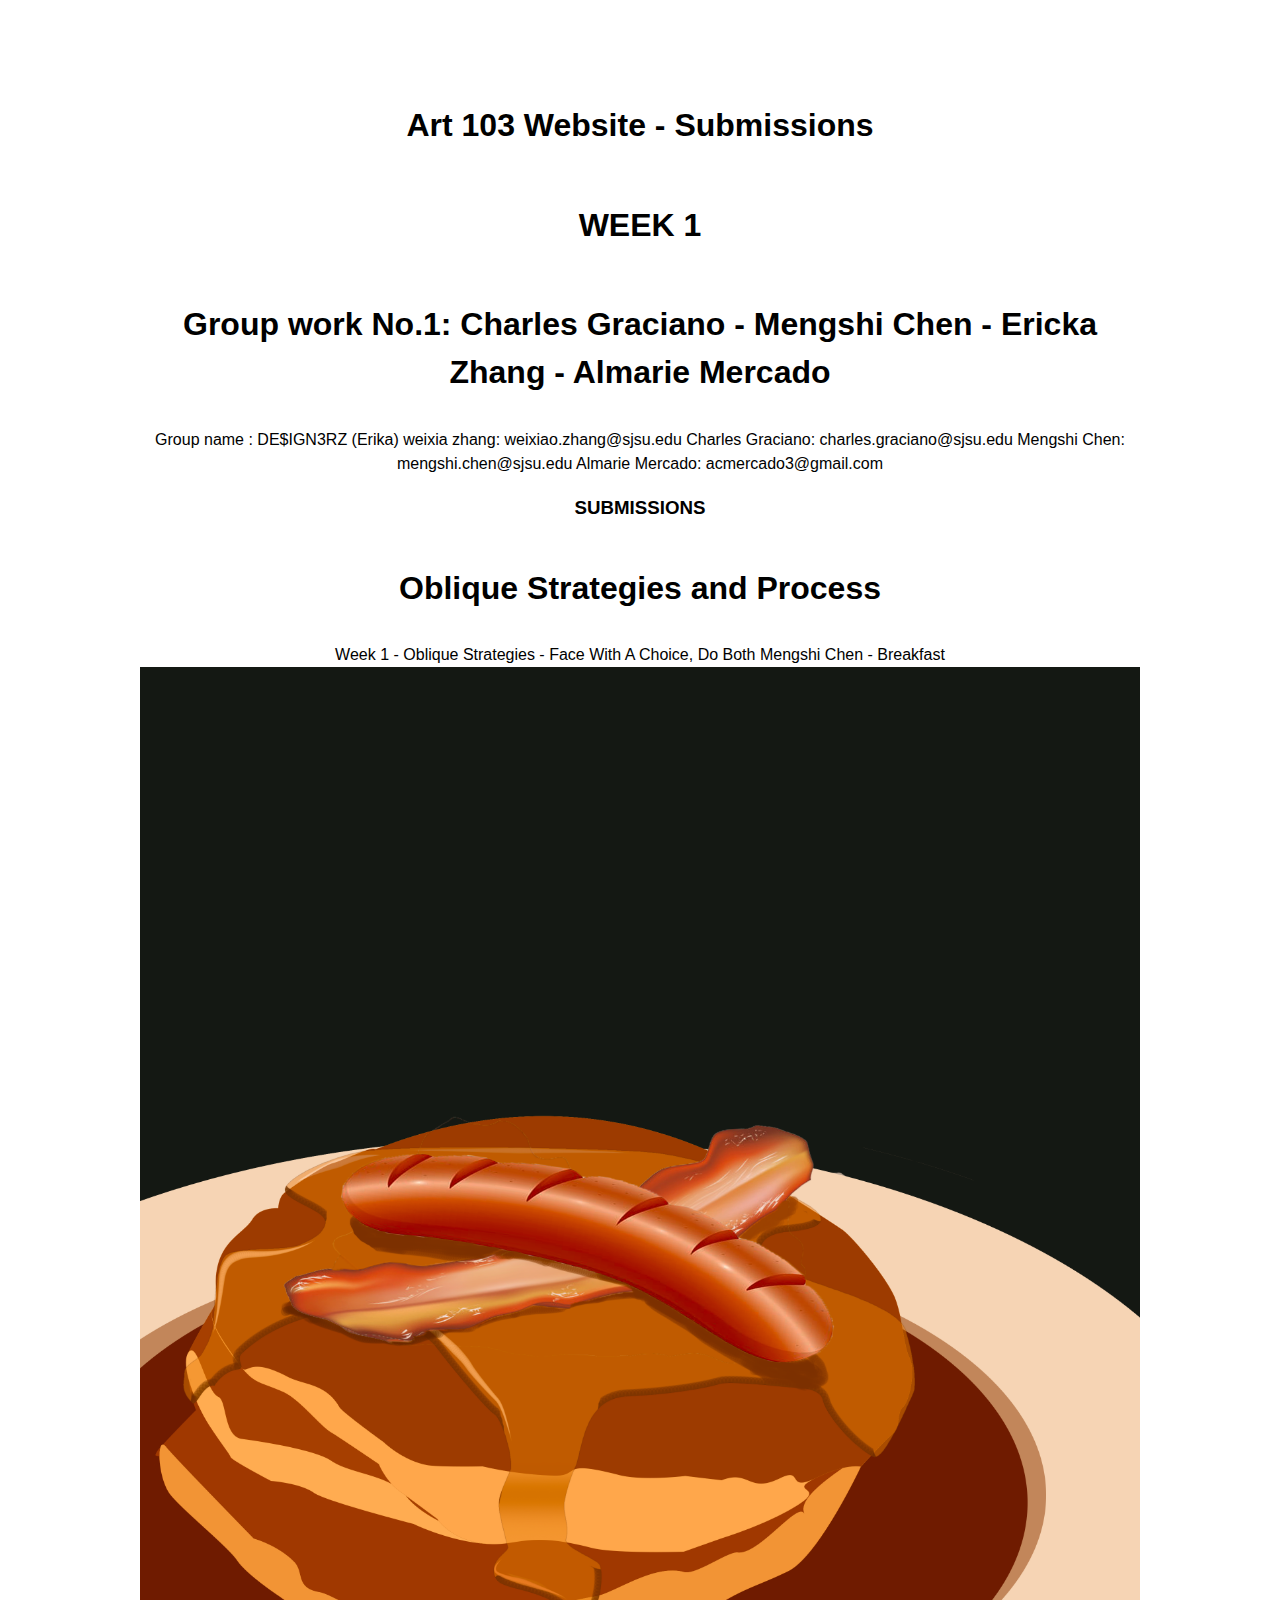
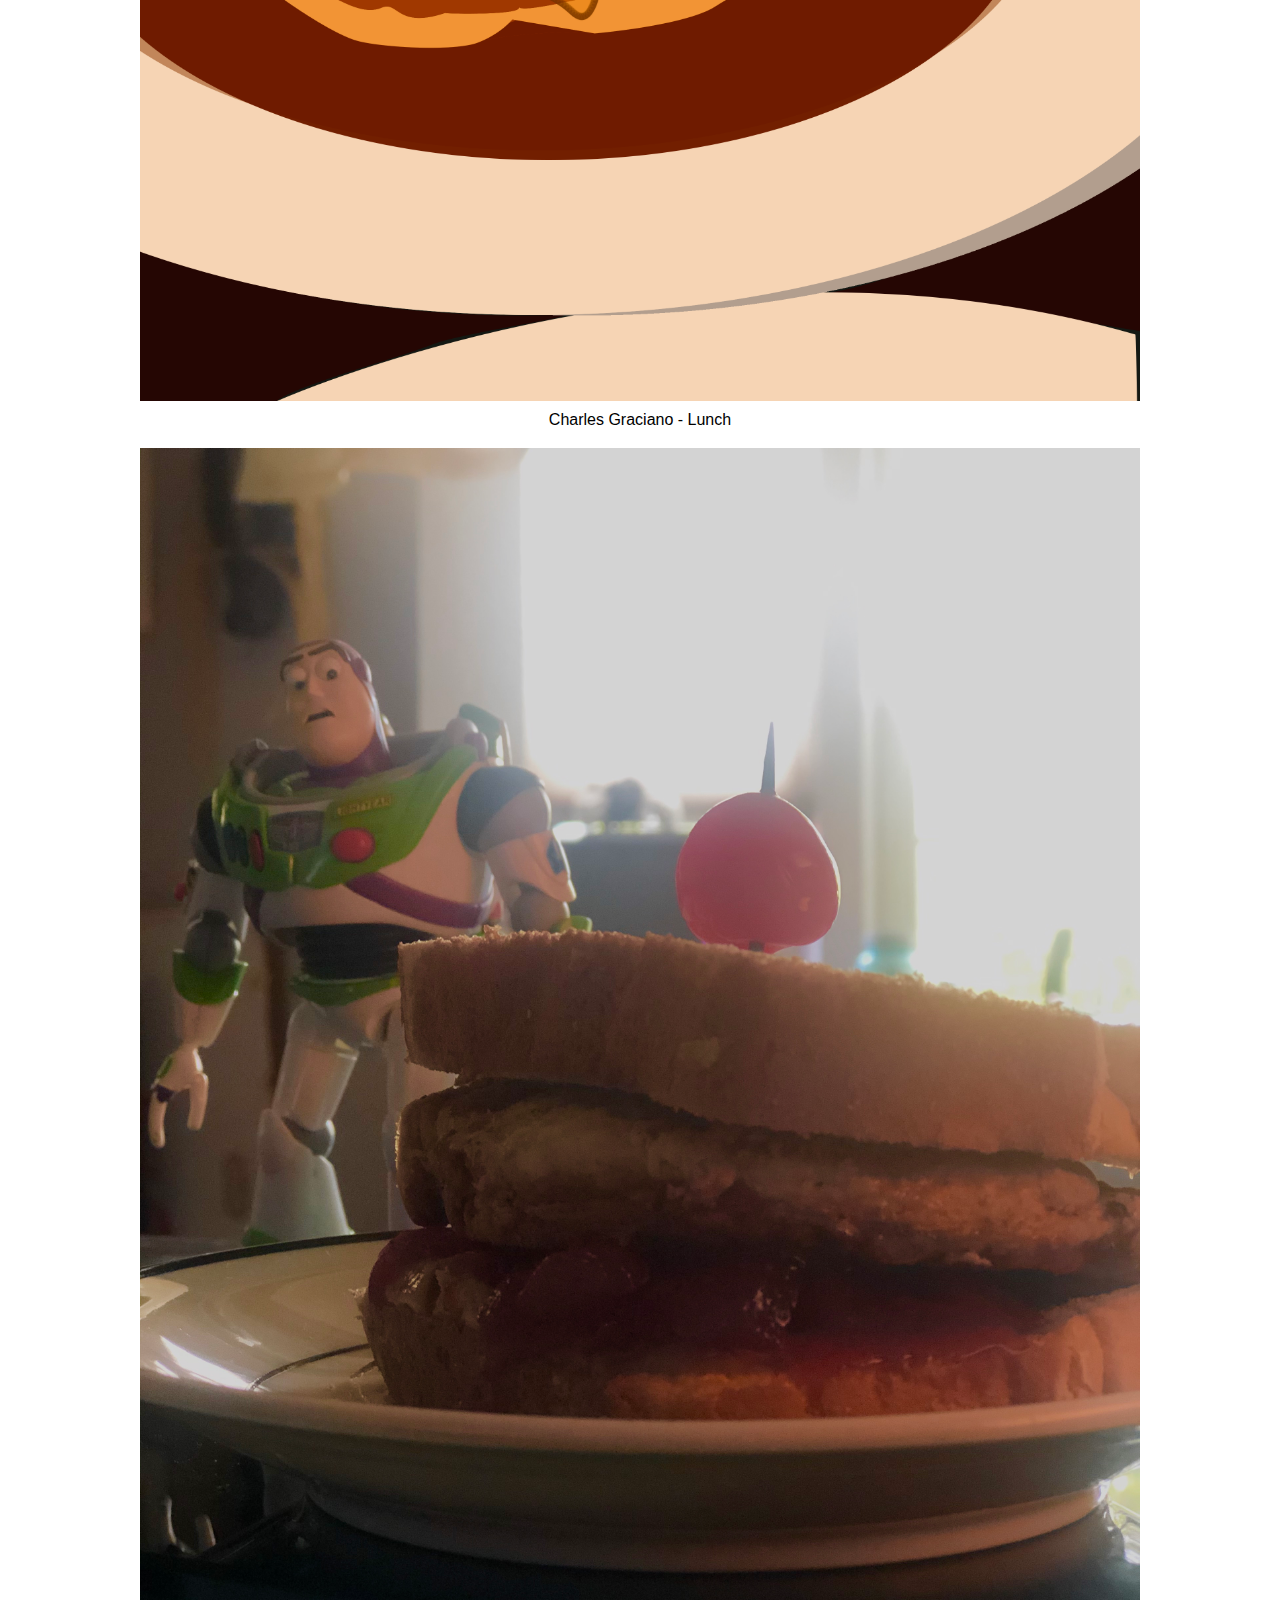
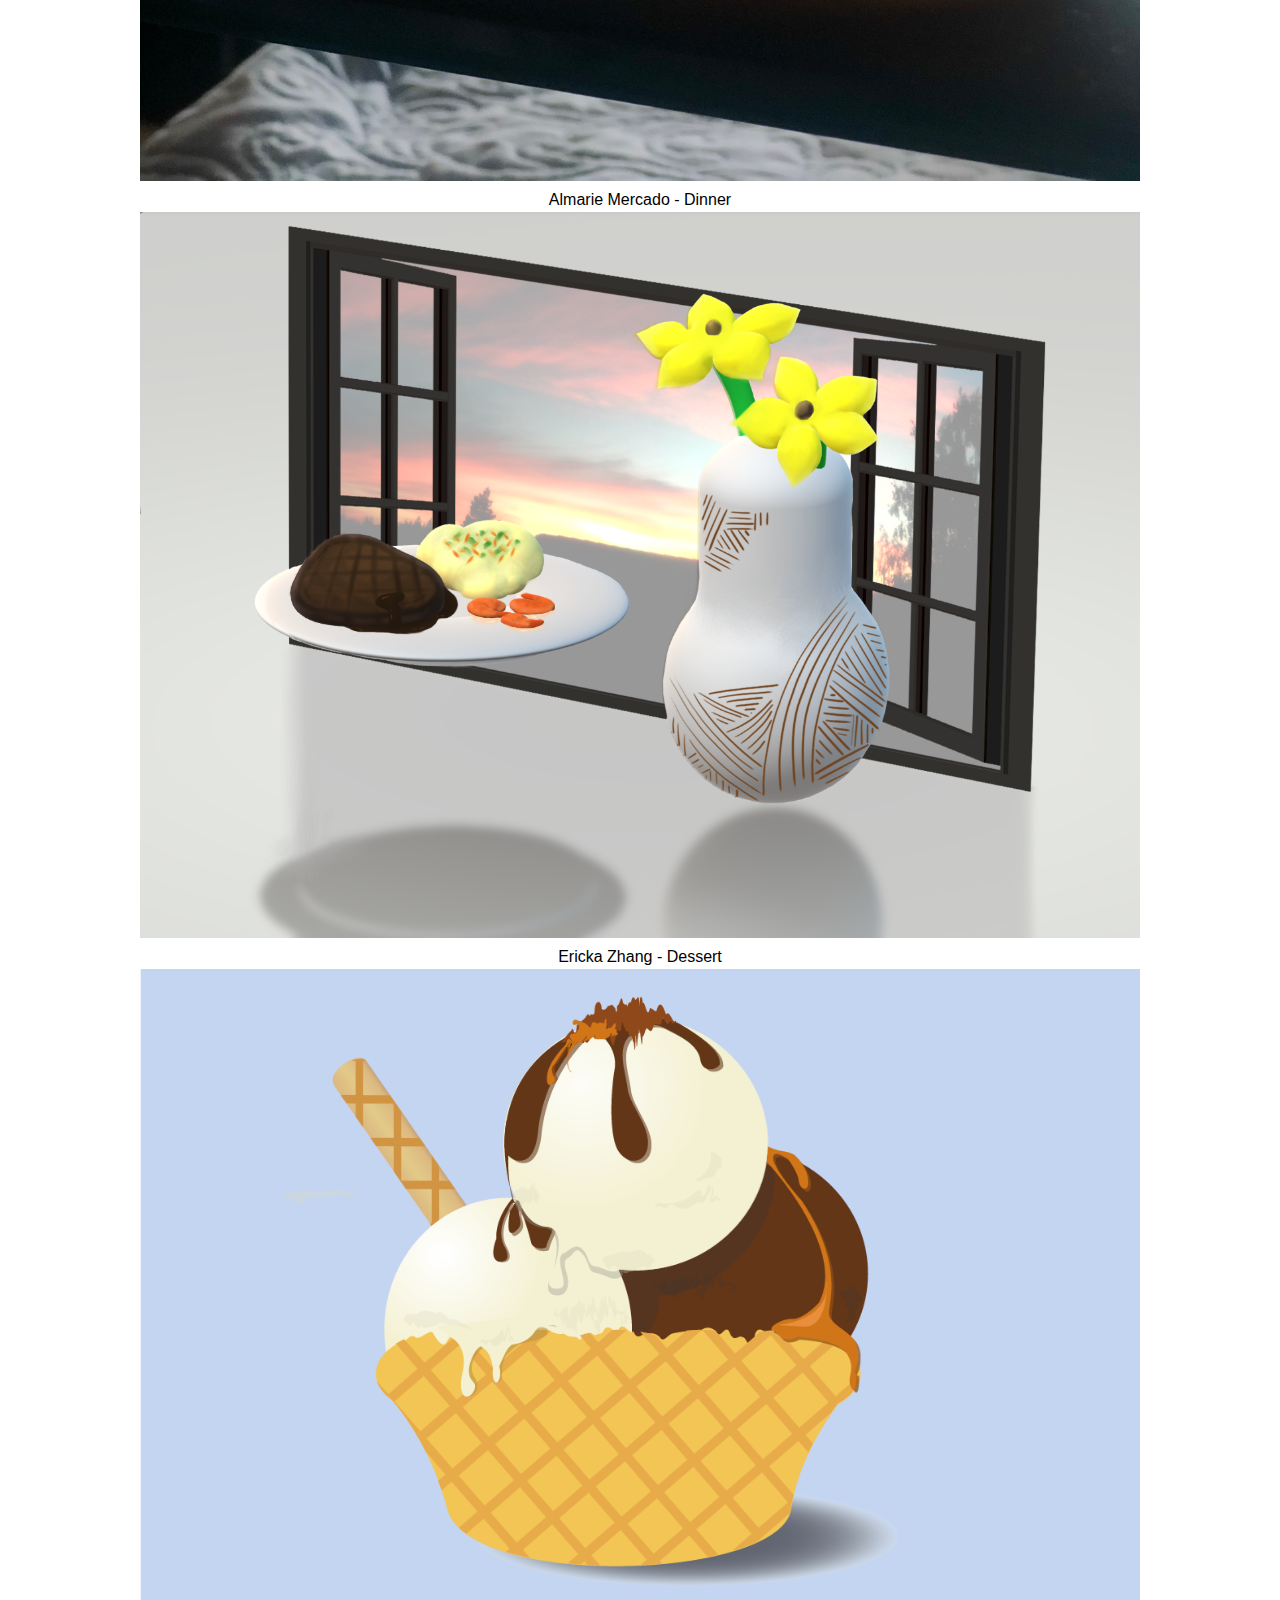
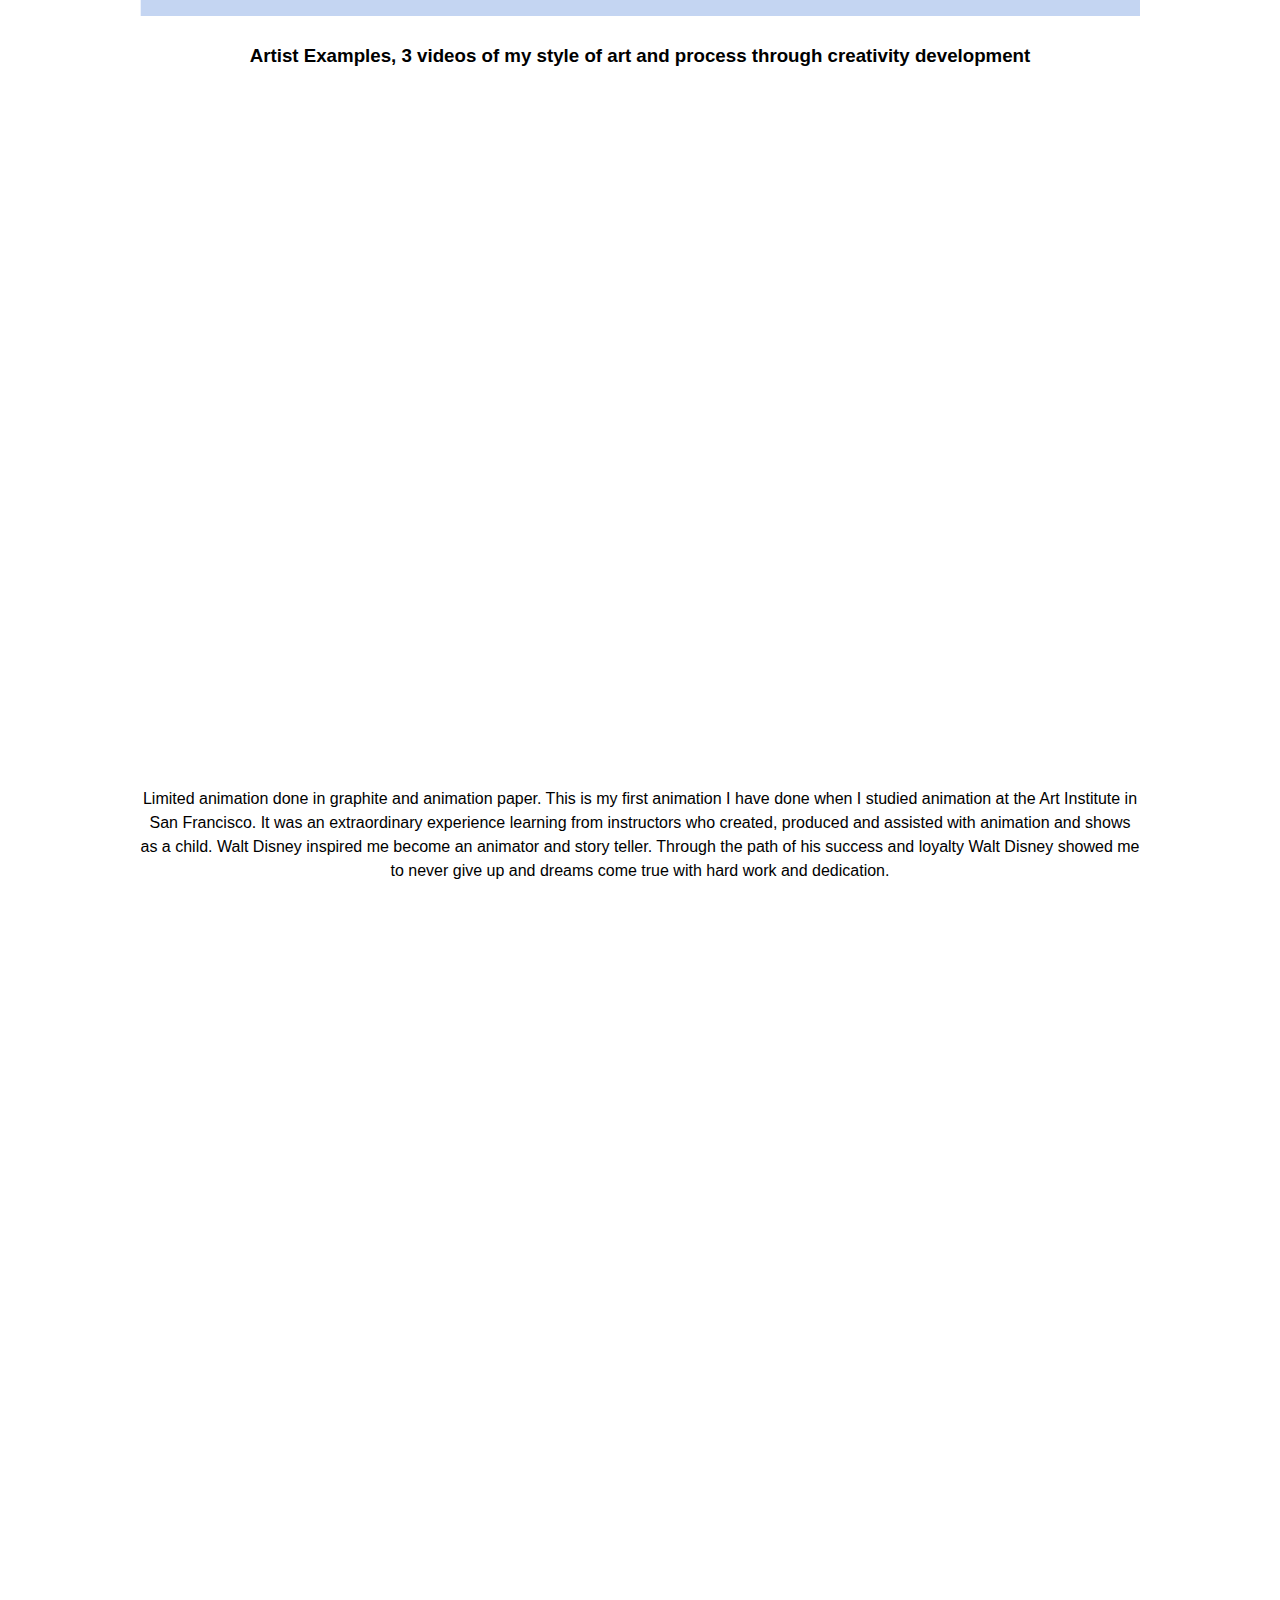
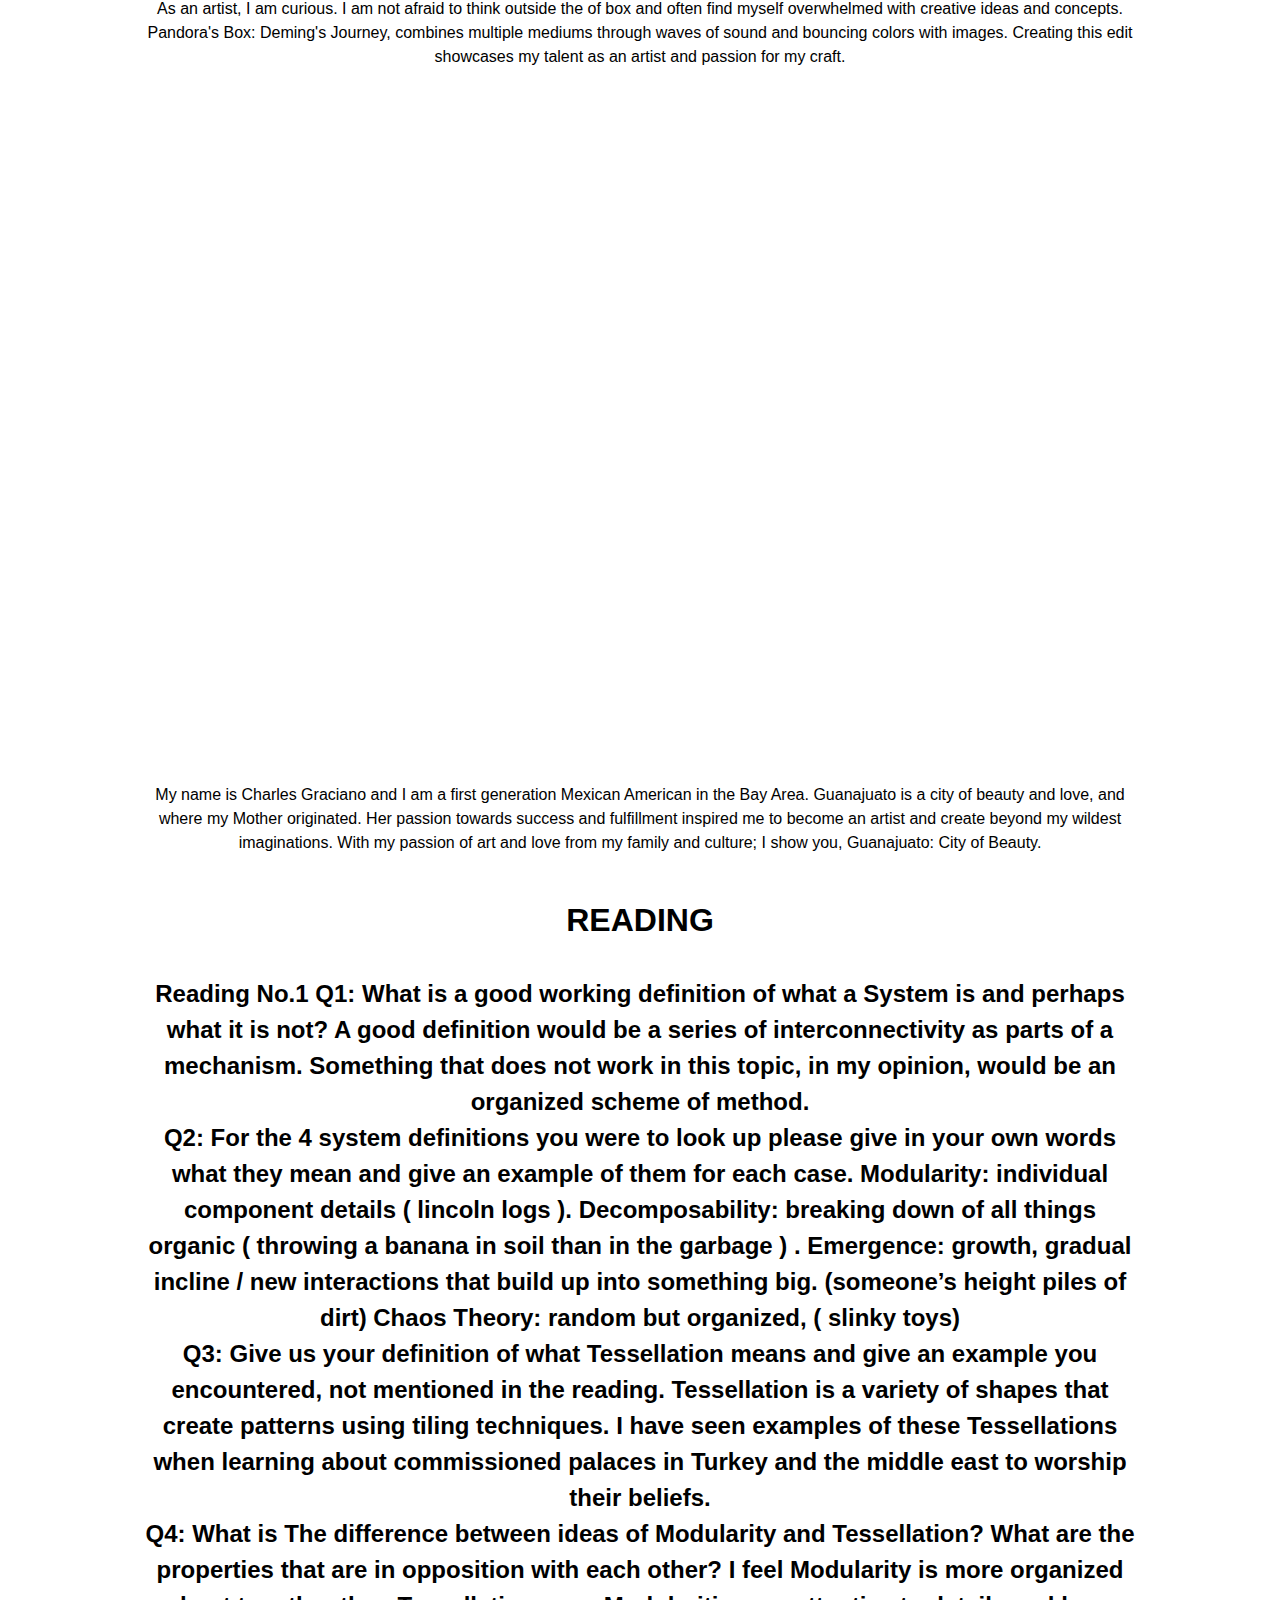
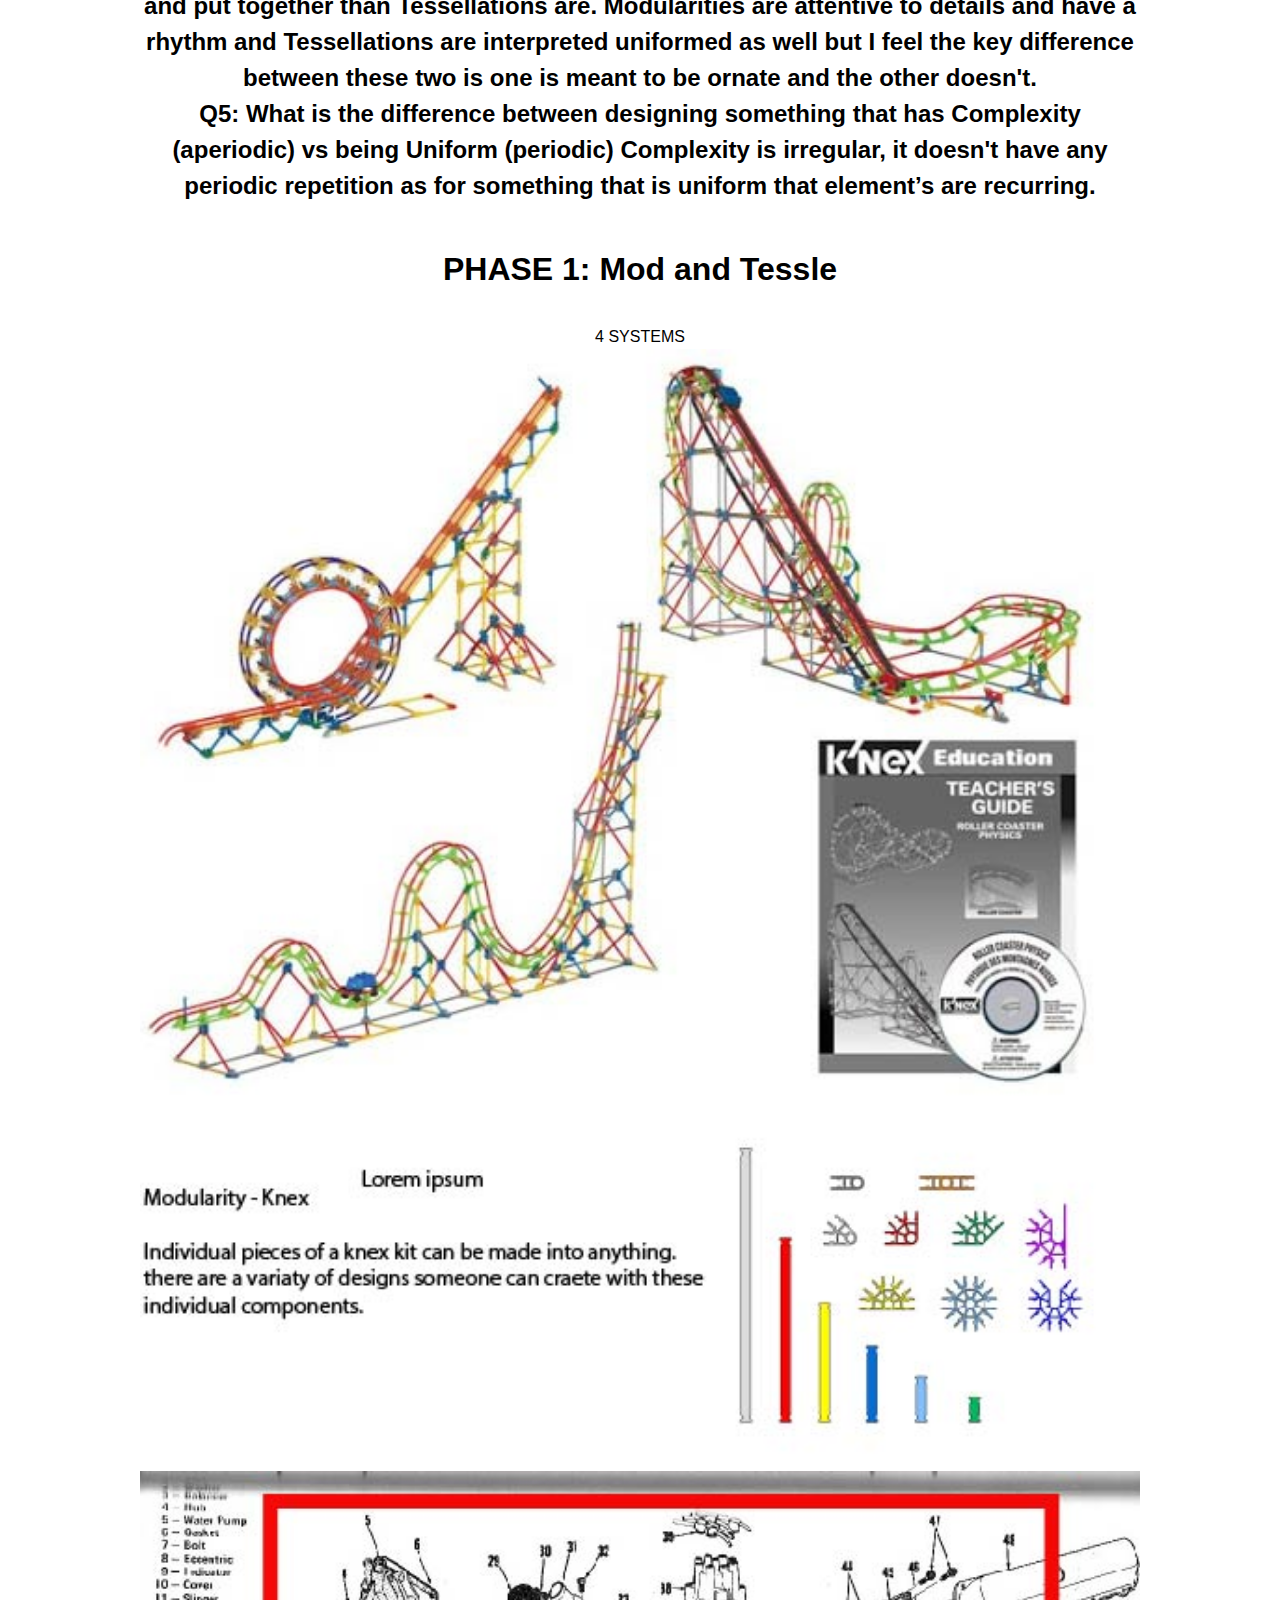
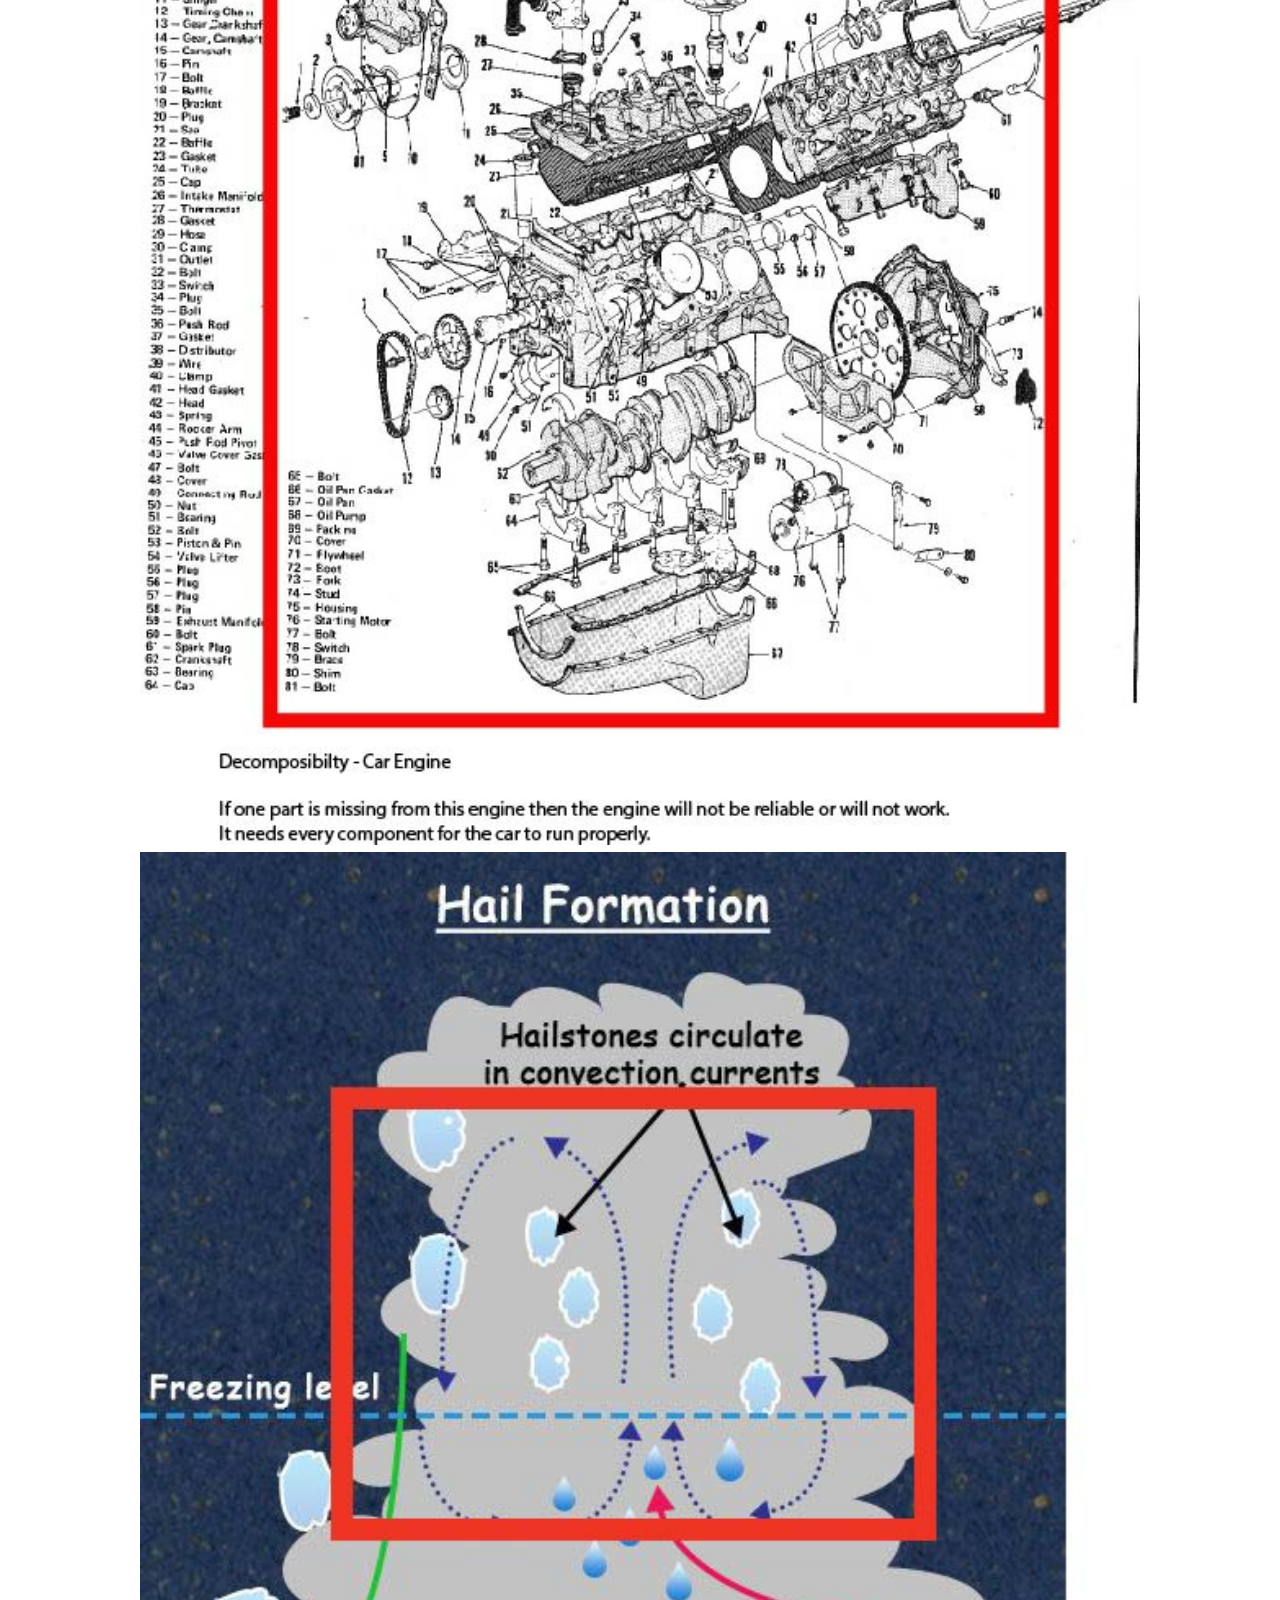
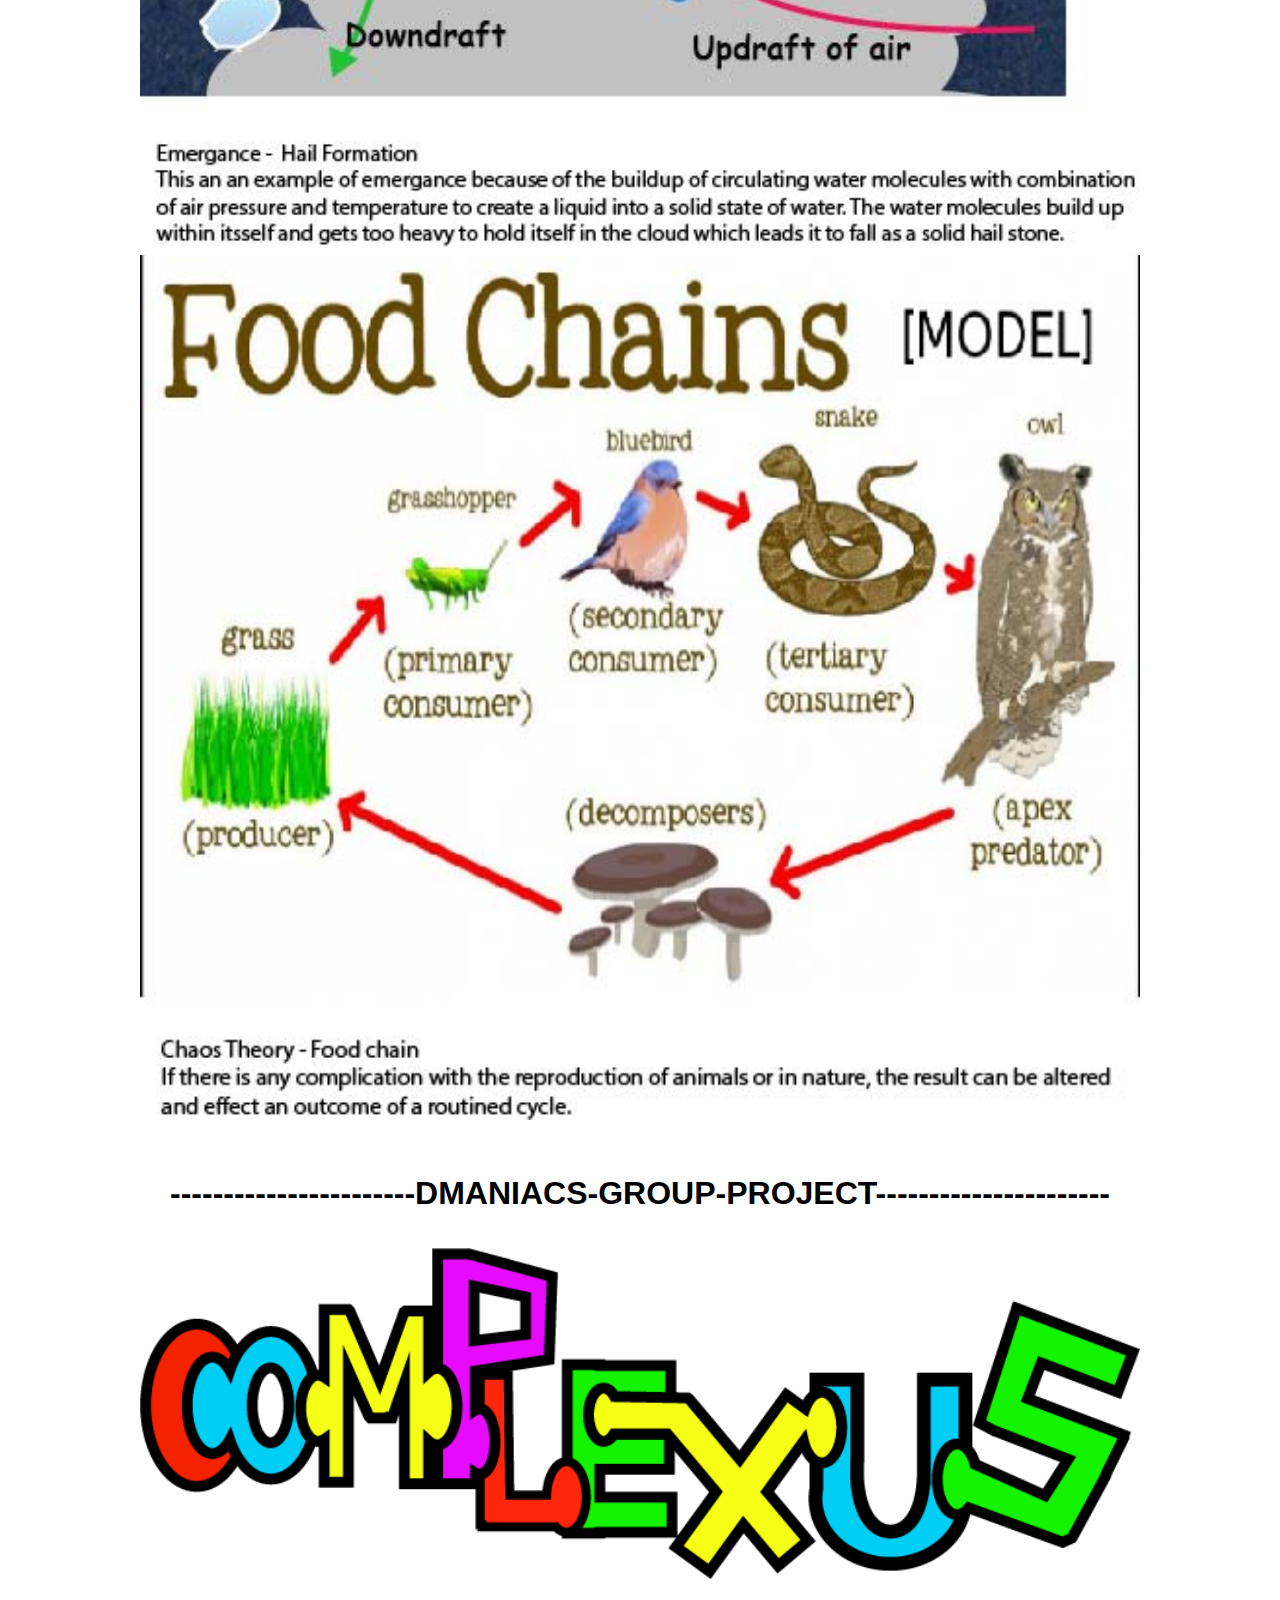
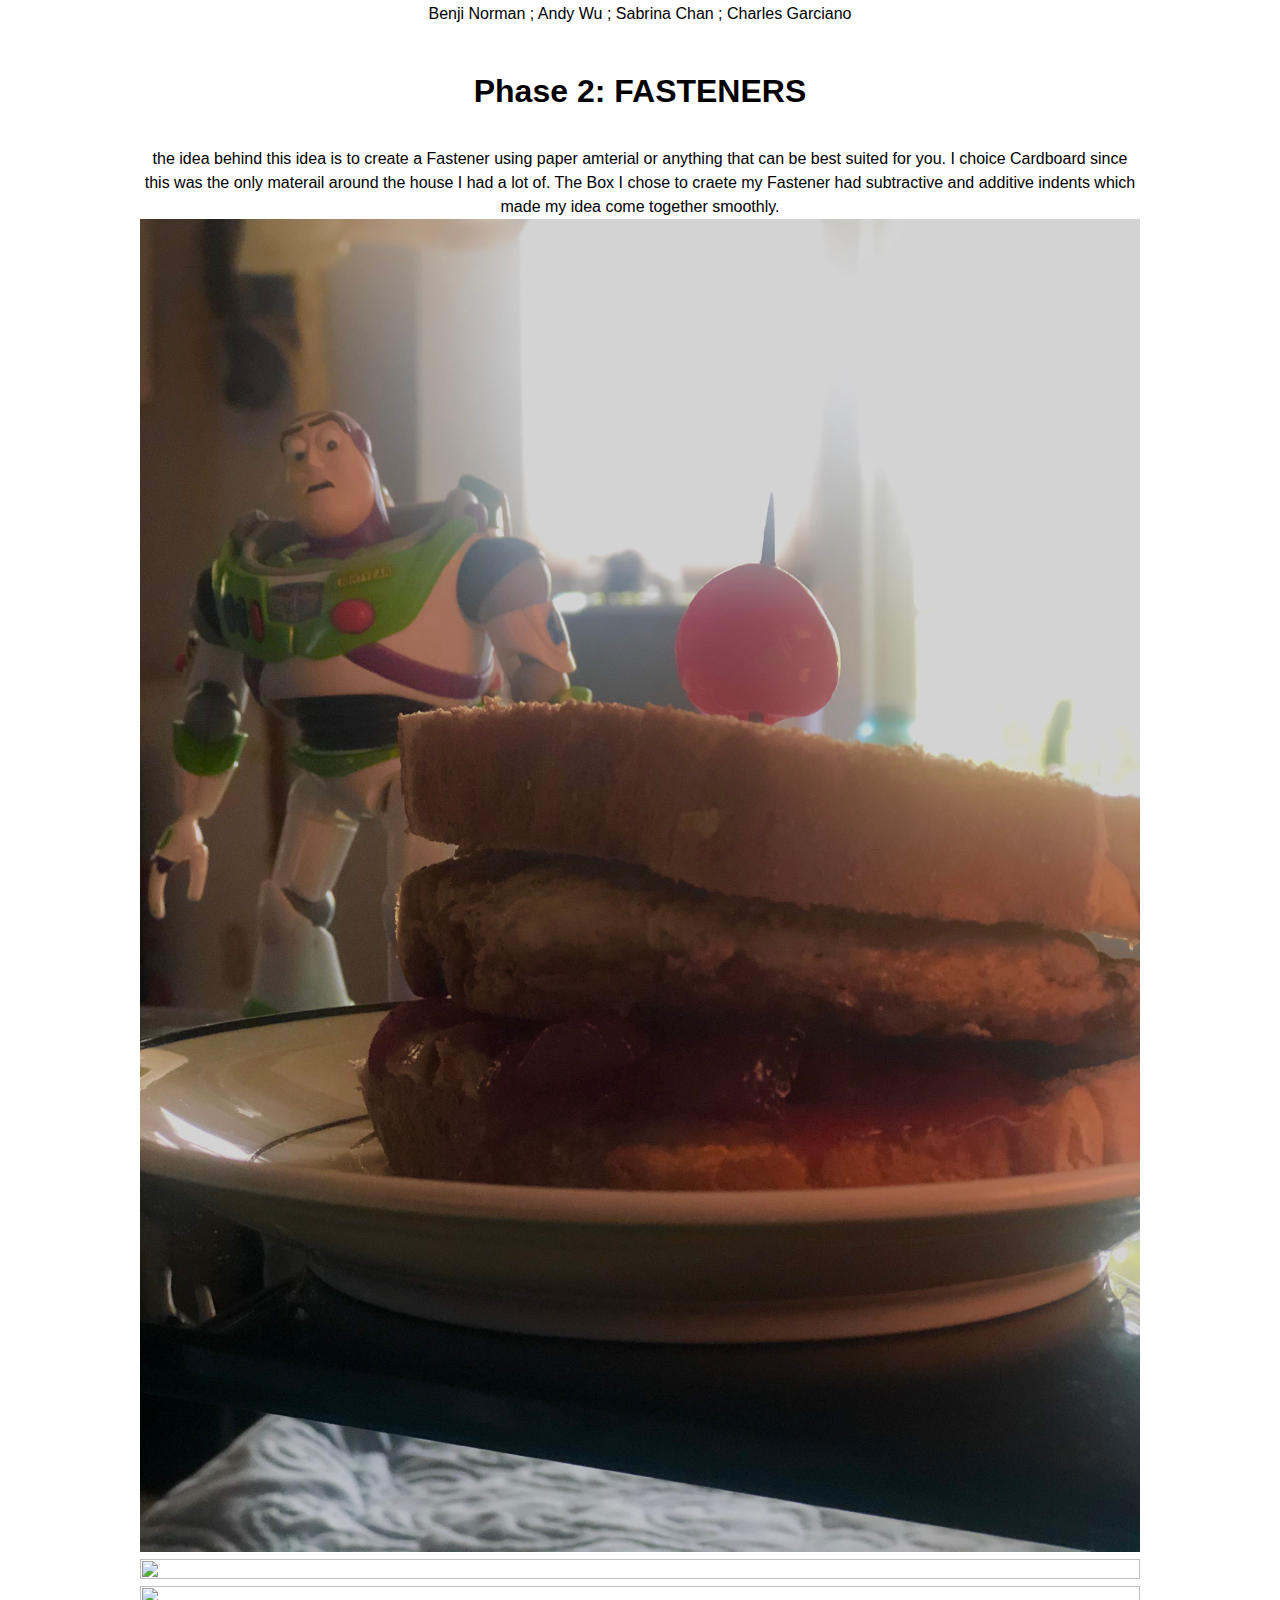
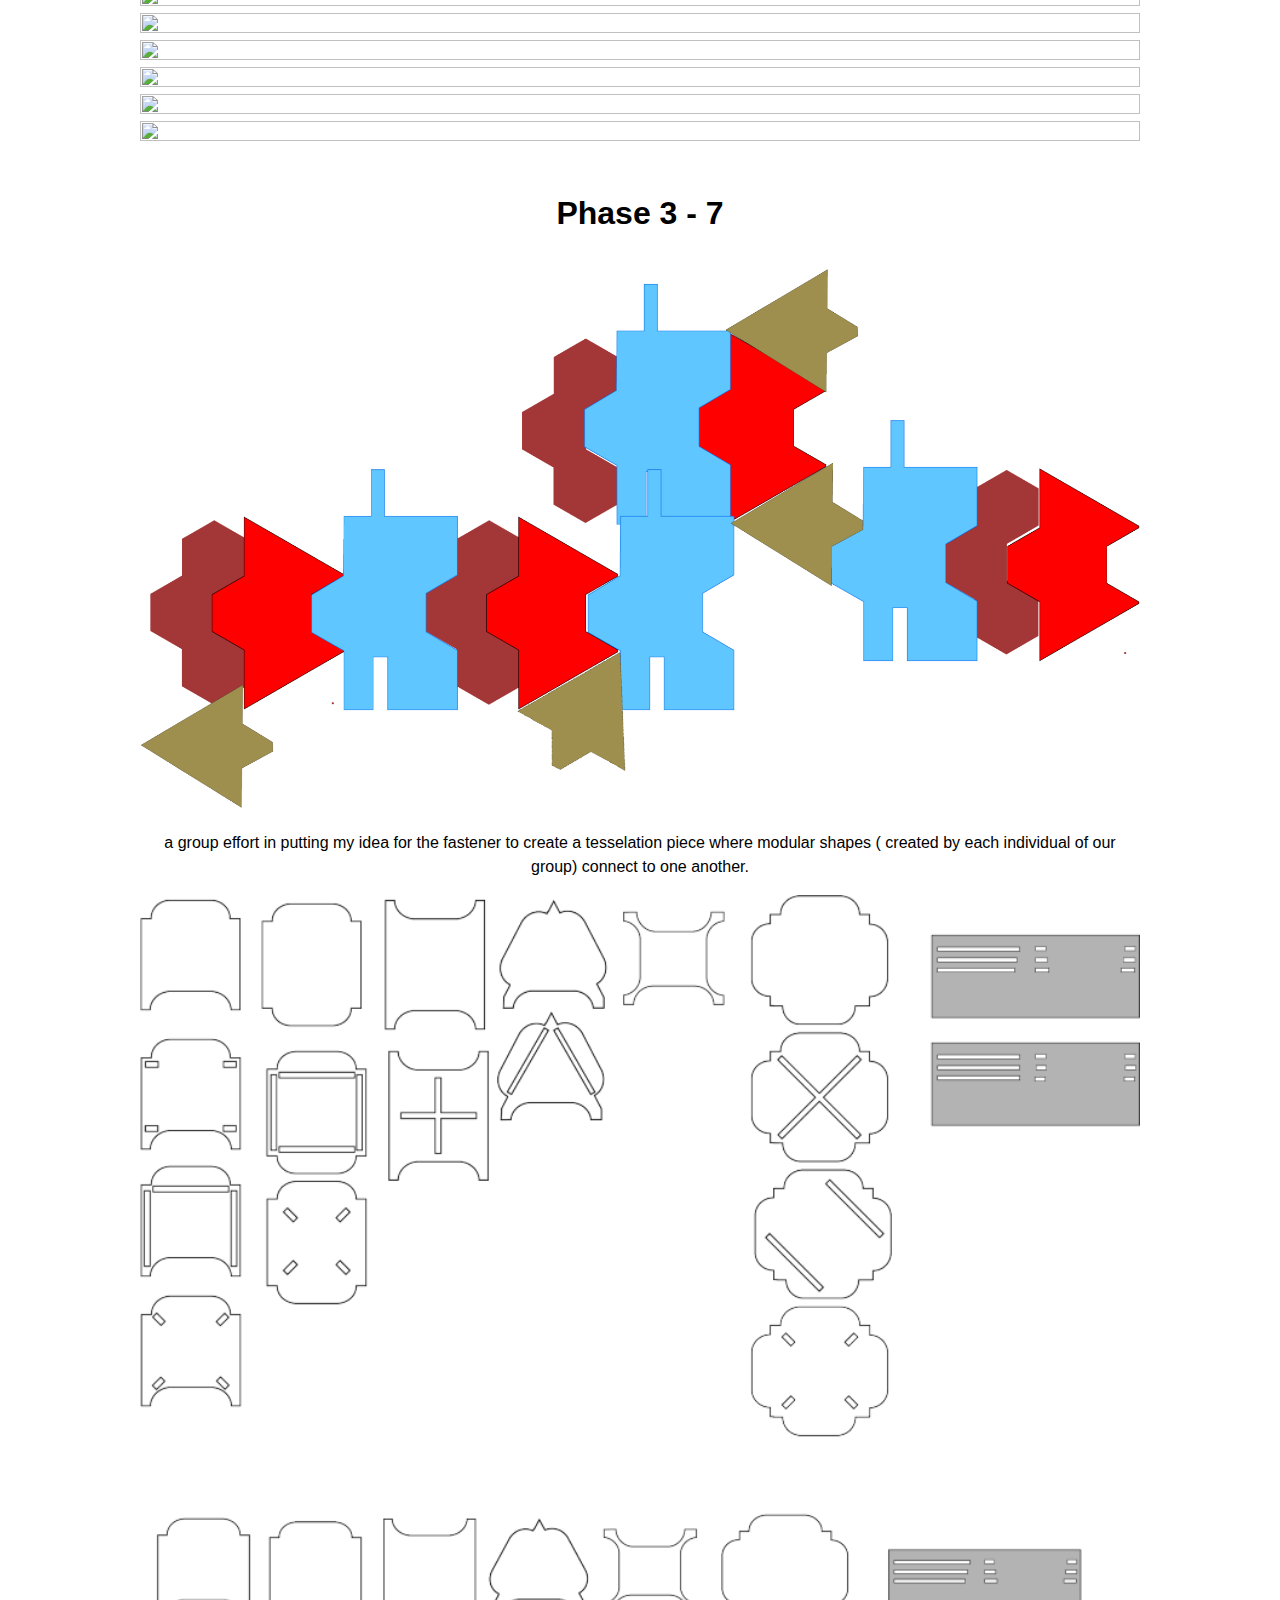
==== index.html @ de6cf4ef "Update index.html" ====
<!DOCTYPE html>
<html>
  <head>
    <meta charset="utf-8">
    <title>(Food)</title>
 <link rel="stylesheet" type="text/css" href="main.css">
  <body>
    <center>
    <h1>Art 103 Website - Submissions </h1>
      
      <center>
        <h1> WEEK 1 </h1> 
         <h1> Group work No.1: Charles Graciano - Mengshi Chen - Ericka Zhang - Almarie Mercado </h1>
      
Group name : DE$IGN3RZ
(Erika) weixia zhang: weixiao.zhang@sjsu.edu
Charles Graciano: charles.graciano@sjsu.edu
Mengshi Chen: mengshi.chen@sjsu.edu
Almarie Mercado: acmercado3@gmail.com
    </center>
    <p> 
      </p>
    <h3>SUBMISSIONS</h3>
	    <h1> Oblique Strategies and Process</h1>


    <p1> Week 1  -  Oblique Strategies - Face With A Choice, Do Both </p1>
    <p1> Mengshi Chen - Breakfast</p1>
    <img src="mengshi_breakfast.png" width="100%" height="100%">
    <p1> Charles Graciano - Lunch </p>
    <img src="IMG_3510.jpg" width="100%" height="100%">
    <p1> Almarie Mercado - Dinner</p1>
    <img src="dinner_view.png" width="100%" height="100%">
    <p1> Ericka Zhang - Dessert </p1>
    <img src="ice cream both.png" width="100%" height="100%">
    
      <h3> Artist Examples, 3 videos of my style of art and process through creativity development</h3>
      <iframe width="1256" height="691" src="https://www.youtube.com/embed/WFp7oHtsDb8" frameborder="0" allow="accelerometer; autoplay; encrypted-media; gyroscope; picture-in-picture" allowfullscreen></iframe>
      <p1> Limited animation done in graphite and animation paper. This is my first animation I have done when I studied animation at the Art Institute in San Francisco. It was an extraordinary experience learning from instructors who created, produced and assisted with animation and shows as a child. Walt Disney inspired me become an animator and story teller. Through the path of his success and loyalty Walt Disney showed me to never give up and dreams come true with hard work and dedication.</p1>
      <iframe width="1256" height="707" src="https://www.youtube.com/embed/S_C46FpXAcQ" frameborder="0" allow="accelerometer; autoplay; encrypted-media; gyroscope; picture-in-picture" allowfullscreen></iframe>
      <p1>As an artist, I am curious. I am not afraid to think outside the of box and often find myself overwhelmed with creative ideas and concepts. Pandora's Box: Deming's Journey, combines multiple mediums through waves of sound and bouncing colors with images. Creating this edit showcases my talent as an artist and passion for my craft.</p1>
      <iframe width="1256" height="707" src="https://www.youtube.com/embed/jFUEirf8bPQ" frameborder="0" allow="accelerometer; autoplay; encrypted-media; gyroscope; picture-in-picture" allowfullscreen></iframe>
      <p1>My name is Charles Graciano and I am a first generation Mexican American in the Bay Area. Guanajuato is a city of beauty and love, and where my Mother originated. Her passion towards success and fulfillment inspired me to become an artist and create beyond my wildest imaginations. With my passion of art and love from my family and culture; I show you, Guanajuato: City of Beauty.</p1>
      
      <h1> READING<h2>
        <p1> Reading No.1 </p1>
        <p1> Q1: What is a good working definition of what a System is and perhaps what it is not?
A good definition would be a series of interconnectivity as parts of a mechanism. Something that does not work in this topic, in my opinion,  would be an organized scheme of method.</br> 
Q2: For the 4 system definitions you were to look up please give in your own words what they mean and give an example of them for each case. 
Modularity: individual component details ( lincoln logs ). 
Decomposability: breaking down of all things organic ( throwing a banana in soil than in the garbage ) .
Emergence: growth, gradual incline / new interactions that build up into something big. (someone’s height piles of dirt) 
Chaos Theory: random but organized, ( slinky toys)<br> 
Q3: Give us your definition of what Tessellation means and give an example you encountered, not mentioned in the reading.
Tessellation is a variety of shapes that create patterns using tiling techniques. I have seen examples of these Tessellations when learning about commissioned palaces in Turkey and the middle east to worship their beliefs.<br>
Q4: What is The difference between ideas of Modularity and Tessellation? What are the properties that are in opposition with each other? 
I feel Modularity is more organized and put together than Tessellations are. Modularities are attentive to details and have a rhythm and Tessellations are interpreted uniformed as well but I feel the key difference between these two is one is meant to be ornate and the other doesn't.<br> 
Q5: What is the difference between designing something that has Complexity (aperiodic) vs being Uniform (periodic) 
Complexity is irregular, it doesn't have any periodic repetition as for something that is uniform that element’s are recurring. </p1>
	      <h1>PHASE 1: Mod and Tessle </h1>
        <p1> 4 SYSTEMS </p1>
        <img src="knex(modularity).jpg" width="100%" height="100%">
        <img src="decomposabilitysystem.jpg" width="100%" height="100%">
        <img src="hail.jpg" width="100%" height="100%">
        <img src="chaosthoery.jpg" width="100%" height="100%">
        
        <h1>-----------------------DMANIACS-GROUP-PROJECT----------------------</h1>
            <img src="complexus_logo.png" width="100%" height="100%">
        <p>Benji Norman ; Andy Wu ; Sabrina Chan ; Charles Garciano </p>
        <h1> Phase 2: FASTENERS</h1>
        <p> the idea behind this idea is to create a Fastener using paper amterial or anything that can be best suited for you. 
          I choice Cardboard since this was the only materail around the house I had a lot of. 
          The Box I chose to craete my Fastener had subtractive and additive indents which made my idea come together smoothly. 
        <img src="IMG_3510.jpg" width="100%" height="100%">
        <img src="IMG_3601.jpg" width="100%" height="100%">
        <img src="IMG_3602.jpg" width="100%" height="100%">
        <img src="IMG_3603.jpg" width="100%" height="100%">
        <img src="IMG_3604.jpg" width="100%" height="100%">
        <img src="IMG_3605.jpg" width="100%" height="100%">
        <img src="IMG_3606.jpg" width="100%" height="100%">
        <img src="IMG_3607.jpg" width="100%" height="100%">
        
	      <h1>Phase 3 - 7</h1>
        <img src="idea1.png" width="100%" height="100%">
          <p> a group effort in putting my idea for the fastener to create a tesselation piece where modular shapes ( created by each individual of our group) connect to one another. </p>
        <img src="laser.png" width="100%" height="100%">
          <p>we decided to use wood for our material of fasterners and go through the laser cut process at san jose state art dept.  
          <img src="Schema_2.png" width="100%" height="100%">
              <img src="schema_part_1.png" width="100%" height="100%">
            <p> above are the following instructions for the game we have createed tessealation pieces cut (below)
            <img src="cut2.jpg" width="100%" height="100%">
        <img src="cut.jpg" width="100%" height="100%">
        <img src="cut3.jpg" width="100%" height="100%">
              <p>we decided as a group to paint the shapes using four diffferent colors. The two provided (below) are some examples how wwe painted the objects using acrylic paint. 
        <img src="paint1.jpg" width="100%" height="100%">
        <img src="paint2.jpg" width="100%" height="100%">
        <h1>COMPLETED Phase 8</h1>
        <img src="PP8A6916.jpg" width="100%" height="100%">
        <p> Finshed product of Complexus</p>
        <iframe width="640" height="360" src="https://www.youtube.com/embed/WG9IZ0z7GT0" frameborder="0" allow="accelerometer; autoplay; clipboard-write; encrypted-media; gyroscope; picture-in-picture" allowfullscreen></iframe>
        
        <h1>SIGNS</h1>
        <p1> Fusion 360 </p1>
        <img src="springs1.png" width="100%" height="100%">
        <img src="springs2.png" width="100%" height="100%">
        <img src="springs3.png" width="100%" height="100%">
        <img src="shape1.png" width="100%" height="100%">
        <img src="shape2.png" width="100%" height="100%">
        <img src="shape3.png" width="100%" height="100%">
        <p1> Timelines for the following fusion exercises. </p1>
        <img src="timeline1.png" width="100%" height="100%">
        <img src="timeline2.png" width="100%" height="100%">
         <img src="Screen Shot 2020-10-15 at 4.25.32 PM.png" width="100%" height="100%">
         <img src="Screen Shot 2020-10-15 at 12.25.50 PM.png" width="100%" height="100%">
         <img src="Screen Shot 2020-10-15 at 12.18.09 PM.png" width="100%" height="100%">
        <h2> mock ups: these signs are to be placed in thier apropriate locations where the sign makes sense. I decided to work with something playful and something
	      to hopefully bring a little light to whats going on in our world. My idea is to have the viewer smile when they se these signs and also read the as functional works. </h2>
        <img src="sign renders/camping.png" width="100%" height="100%">
        <img src="sign renders/HYDRO1.png" width="100%" height="100%">
        <img src="sign renders/Ghost sign" width="100%" height="100%">
        <img src="sign renders/dogsign3.png" width="100%" height="100%">
        <h2>3D Renders</h2> 
      <source src="Screen Shot 2020-11-10 at 2.13.05 PM.mp4" type="video/mp4">
        <source src="Screen Shot 2020-11-10 at 2.46.31 PM.mp4" type="video/mp4">
        <source src="Screen Shot 2020-11-12 at 2.28.35 PM.mp4" type="video/mp4">
        <source src="ghost sign street .mp4" type="video/mp4">
        <h1> reading </h1>
        <p>Q1. From the podcast, how has our understanding of what dinoasaurs really look like evolved? Describe the progression of how we portrayed them and how might this effect our understanding of what Archeology is saying about them.
          - 1. DINOSAURS ARE TOLD TO US AS MONSTERS AND VISUALLY TERRIFYING AND LRGER THAN LIFE. WE INTERPRET THESE CREATURES FROM WHAT WE HEAR AND SEE IN HISTORY AND THIS PODCAST BROUGHT AWARENESS TO ANOTHER POINT OF VIEW FOR VIEWING WHAT POSSIBLY COULD HAVE BEEN THE ACTUAL TRUTH. 

Q2. The artist/archcologist John Conway who is doing interpretaions of dinosaurs is obviously taking liberty with what could be the actual truth of how these creatures existed. What other disciplines and forms of studies use similer techniques that reminds you of this method or process. Please eloborate with your examples both written as well as images and links.
          - 2.  Interpretations can become reality, for example. When investigating a crime in forensics. The crime is manipulated through creative artists to show a demonstration of the crime scene.

Q3. First, summerize in your own words the characteristics of 'Material Speculation' as described in the second article. So given this article's examples for possible future products, how can this same technique also be used to create objects that refer to the past? 
        -3. Reasoning of what happens in a process of rules or predictions.</p>
        
        <center>
	<h1>ARTifact</h1>

<h1>In a world far away lived a demon who let thousands by the power of his talent. He was a good demon who brought talent and creativity together but was destroyed by his brothers and sisters who didn’t see or understand his power. This led them to spread his body around the entire world so that the all talented and Hulu will not find his pieces and bring himself back together for revenge. Currently, his tooth has mysteriously placed itself in an abandoned chest, seeking its bearer of extraordinary talent to revive the long forgotten Hulu.  
</h1></center>
<p>For this product I decided to make a 3-D printable guitar pick. The pic is thick and a lot larger than a traditional guitar pick which gives the player the ability to hold the pic in their palm increasing players comfortability and advantage of never dropping their pick while playing again. The pic is oddly shaped, like a tooth. This gives your thumb a comfortable position to hold the pic along with your palm feeling a handle to hold on to the pic while playing. I decided to break up my demonstration in two parts. Part one being in the narrative describing the artifact as a token of extraordinary talent by a demon named Hulu. The second part Showcases the pic and a close-up angle. As you can see the player who is using the pic is using the pic at a natural angle also leaving your wrist and strained after hours of playing.
</p>
<center>
<h3>DEMOS</h3>
<iframe width="1280" height="720" src="https://www.youtube.com/embed/6wvRMYMzCV4" frameborder="0" allow="accelerometer; autoplay; clipboard-write; encrypted-media; gyroscope; picture-in-picture" allowfullscreen></iframe>
<iframe width="1280" height="675" src="https://www.youtube.com/embed/p42dPdF56Tc" frameborder="0" allow="accelerometer; autoplay; clipboard-write; encrypted-media; gyroscope; picture-in-picture" allowfullscreen></iframe>
<h4>Behind The Scenes</h4>
<a>https://sjsu376.autodesk360.com/g/shares/SH56a43QTfd62c1cd968e2121b98f9228717?viewState=NoIgbgDAdAjCA0IDeAdEAXAngBwKZoC40ARXAZwEsBzAOzXjQEMyzd1C0BmXAMwBYARjAAcAgLQQAbAFYYYvhFliBAYzViAnDBUaA7JNwQBECLrQBfEAF0gA</a>
<img src="Fusion Ex Hulu.jpg" width="100%" height="100%">
<img src="Hulu Cura .png" width="100%" height="100%">
<img src="Hulu .jpg" width="100%" height="100%">
<img src="Hulu Glow .jpg" width="100%" height="100%">
    </center>
  </body>
</html>
---- main.css ----
body {
  margin: 30px auto;
  max-width: 1000px;
  font-family: "Helvetica", "Arial", sans-serif;
  line-height: 1.5;
  padding: 30px 20px;
  align: center;
}

h1 {
  padding: 20px 0px 10px 0px;
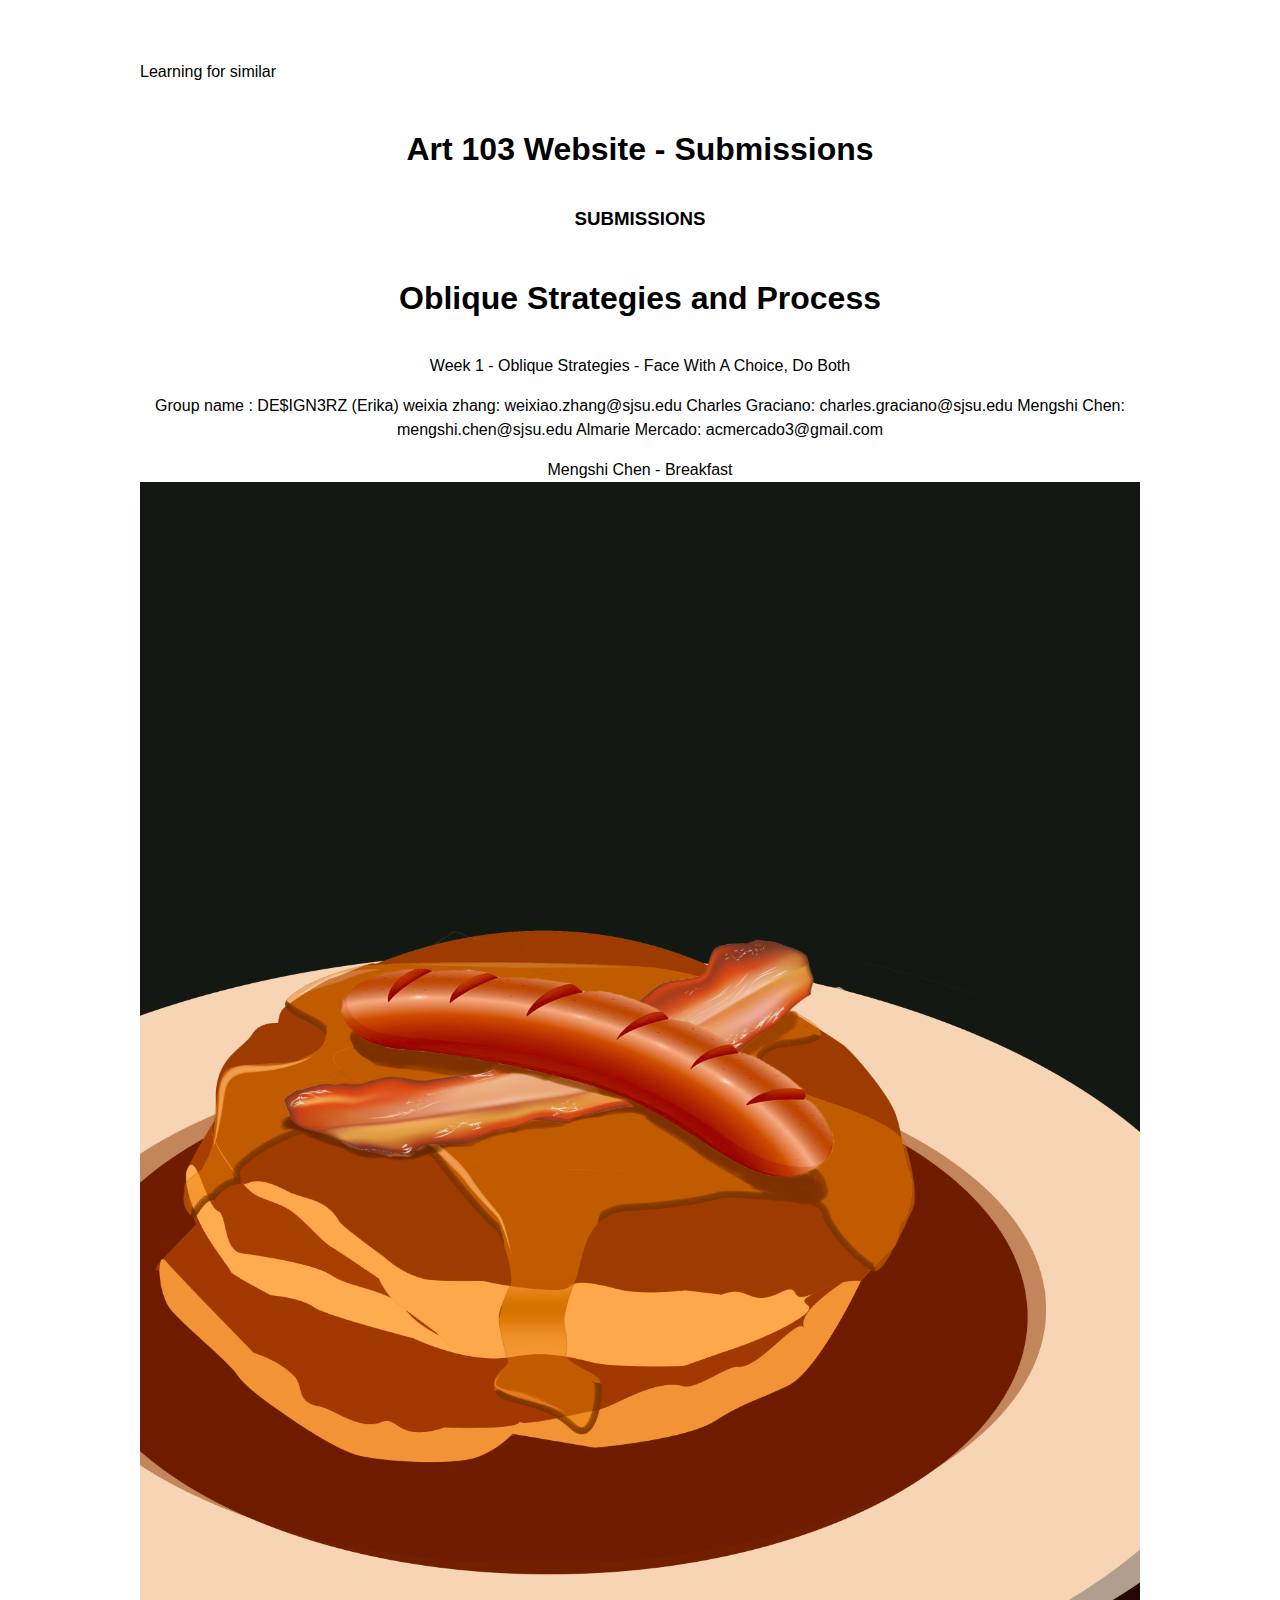
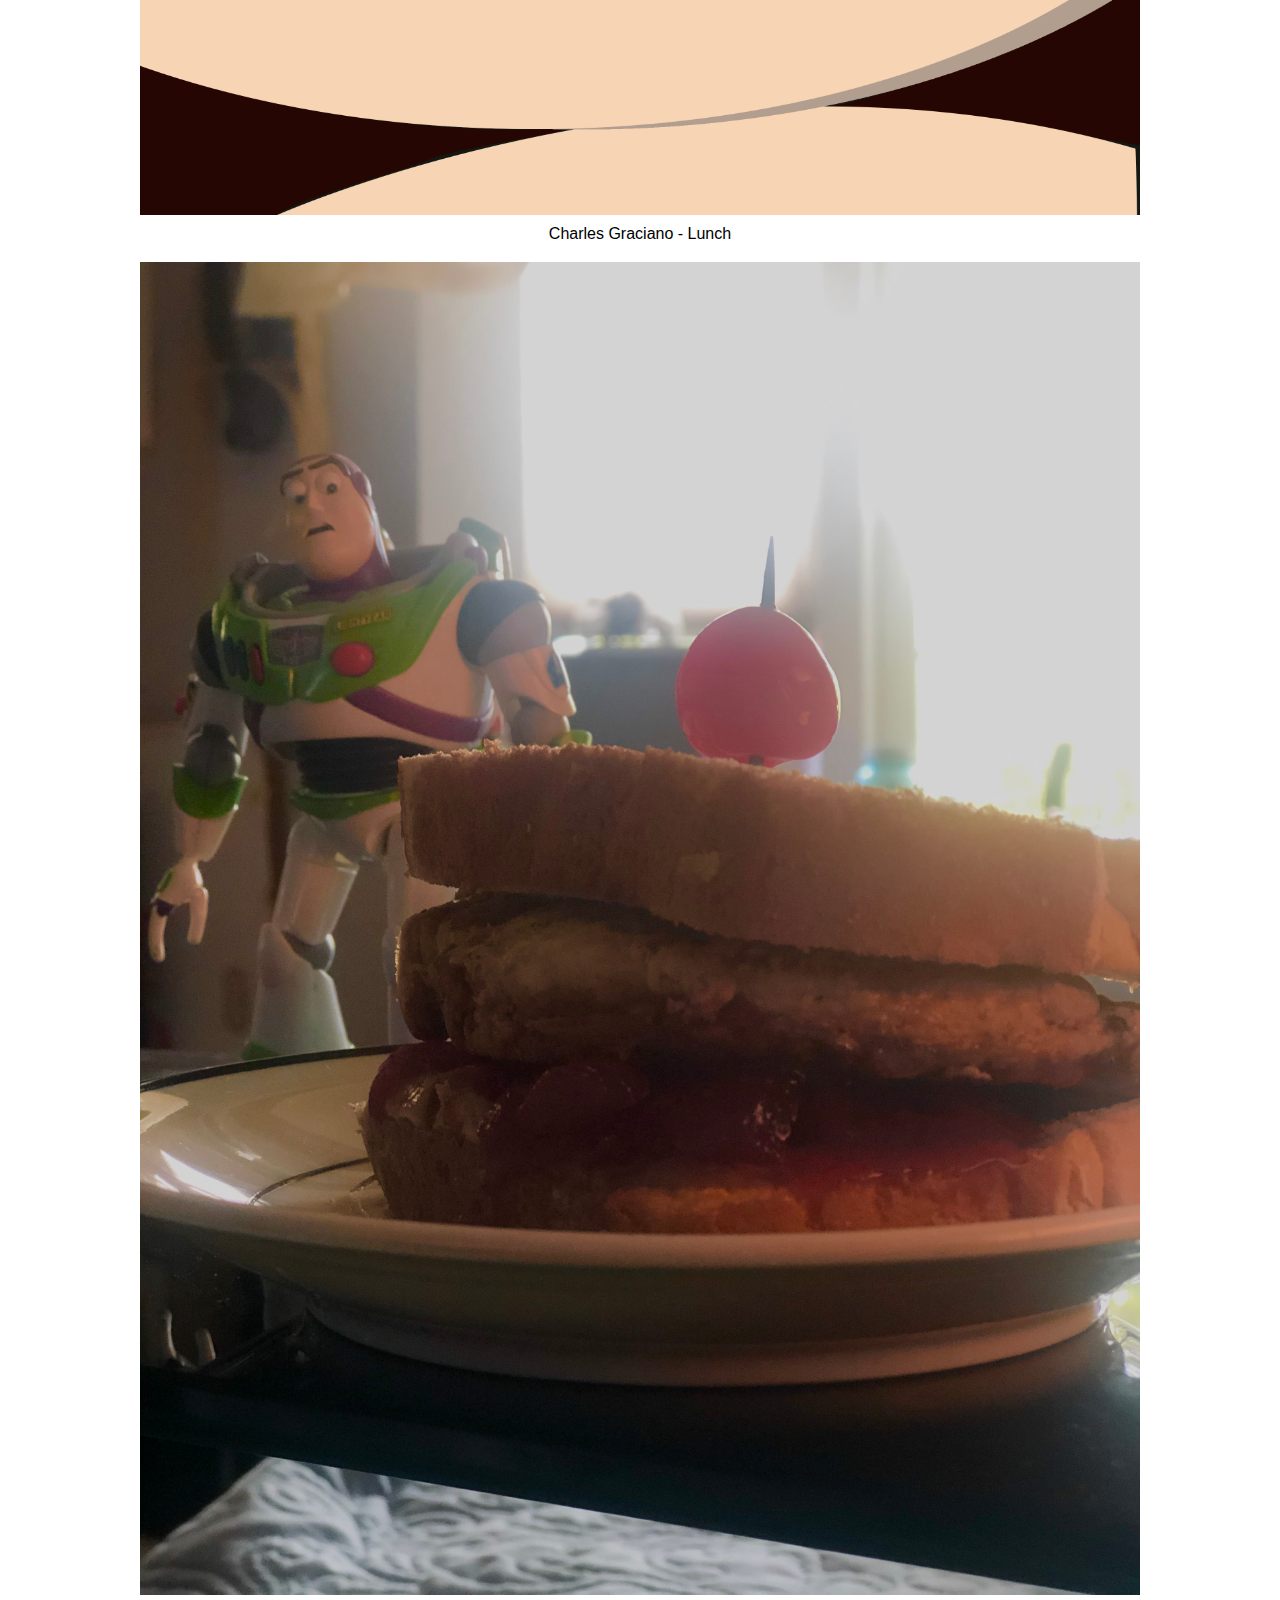
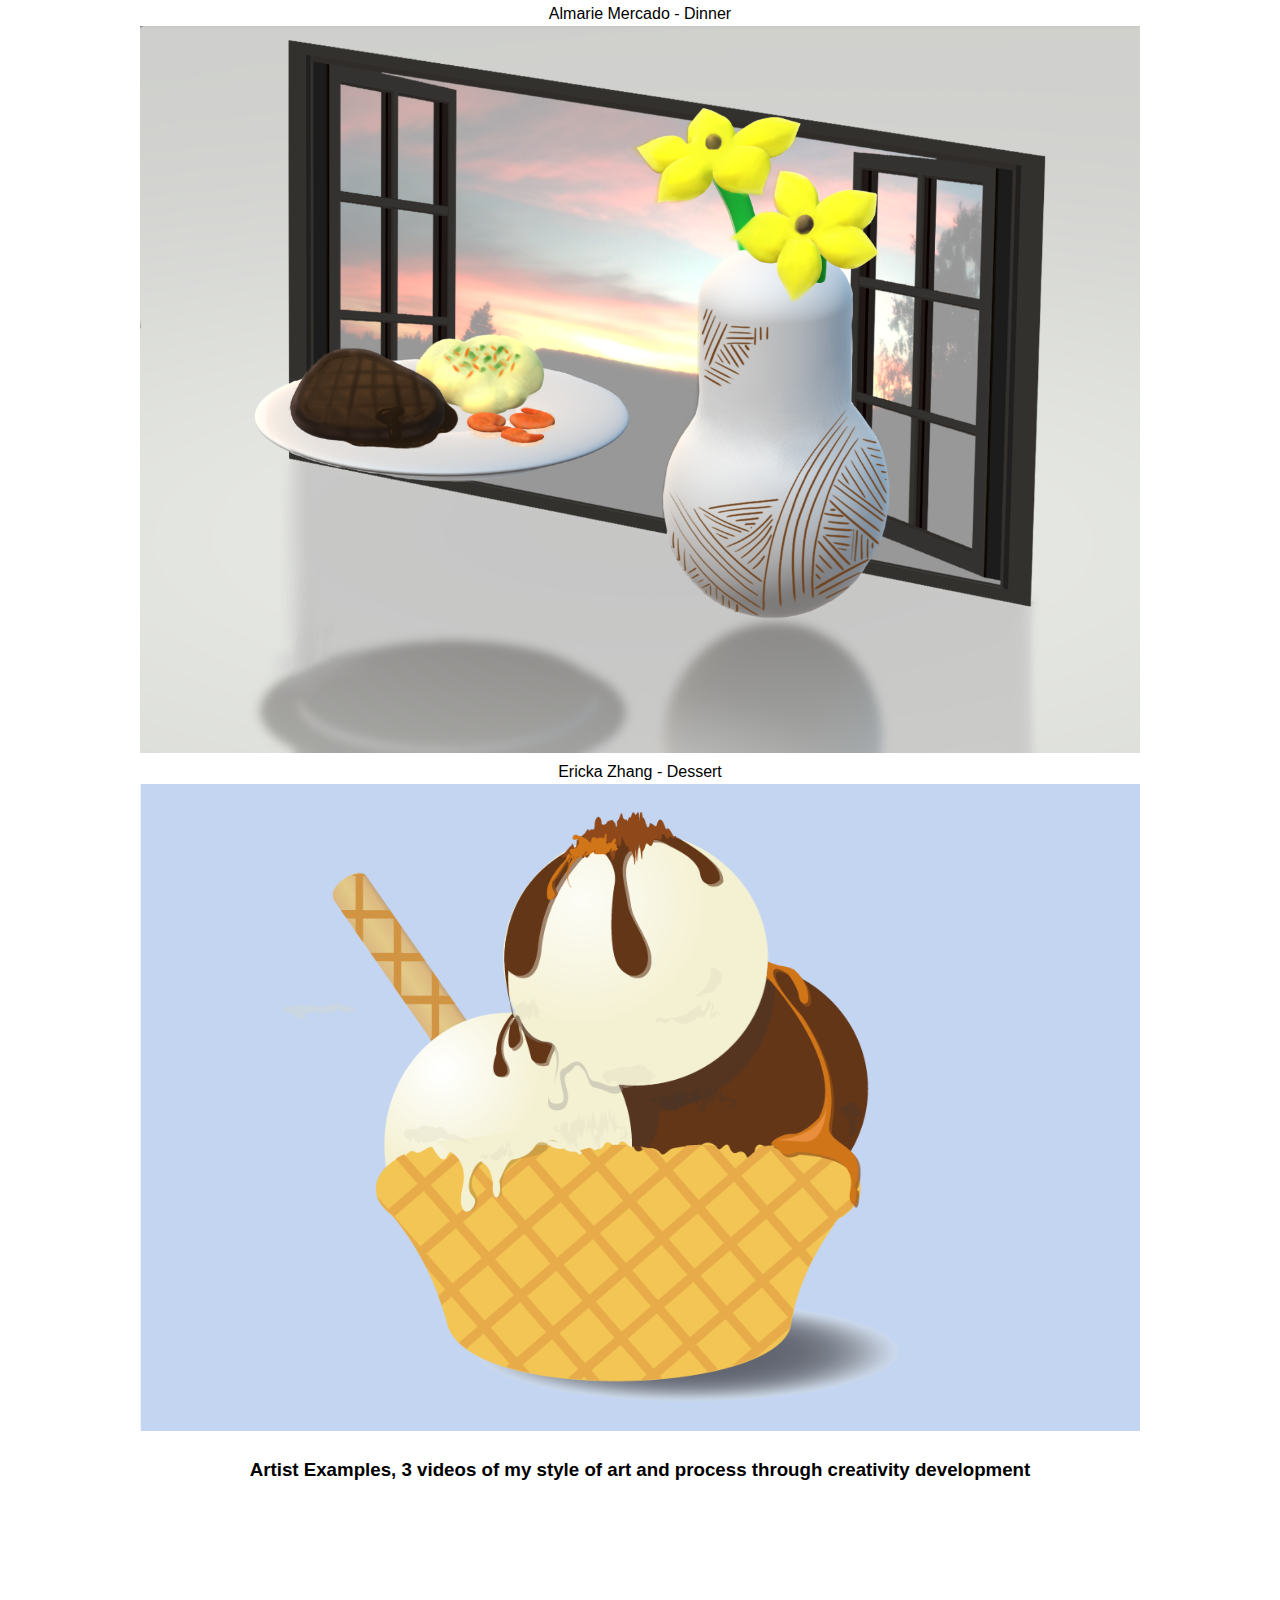
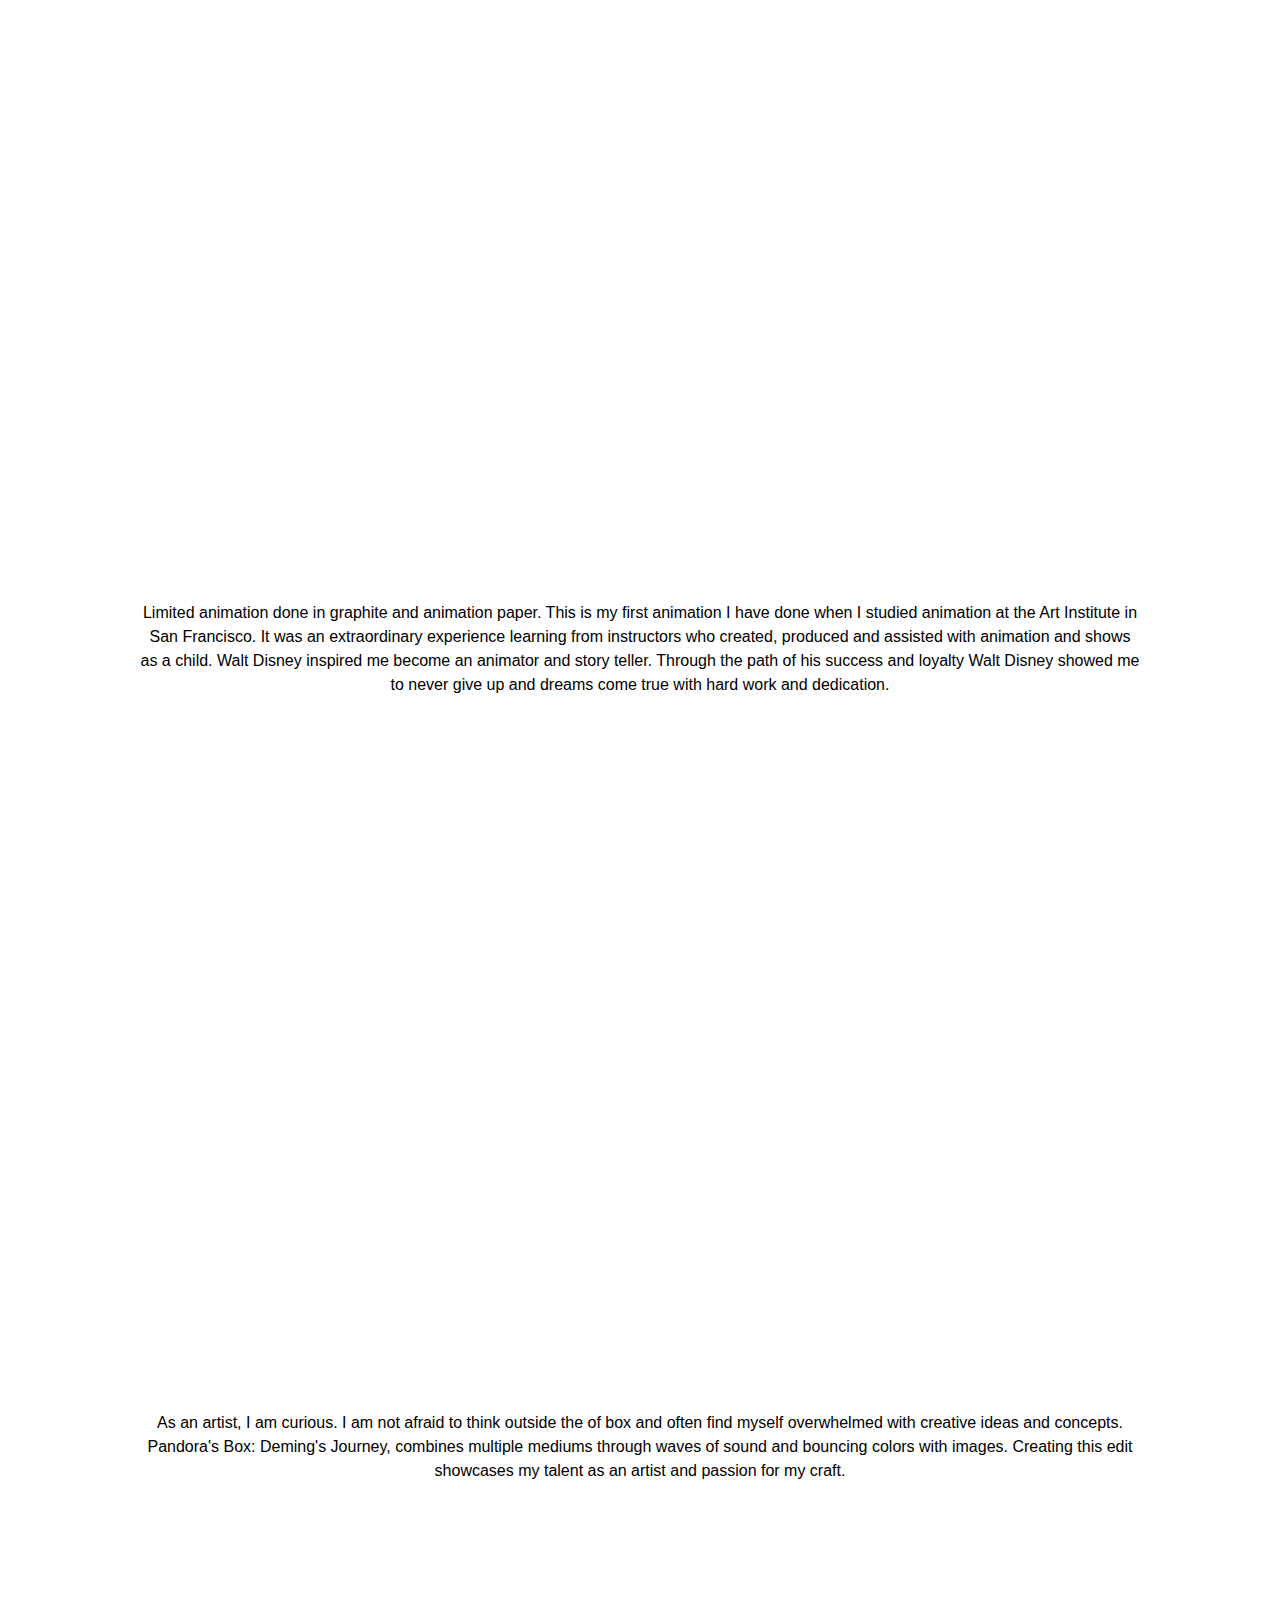
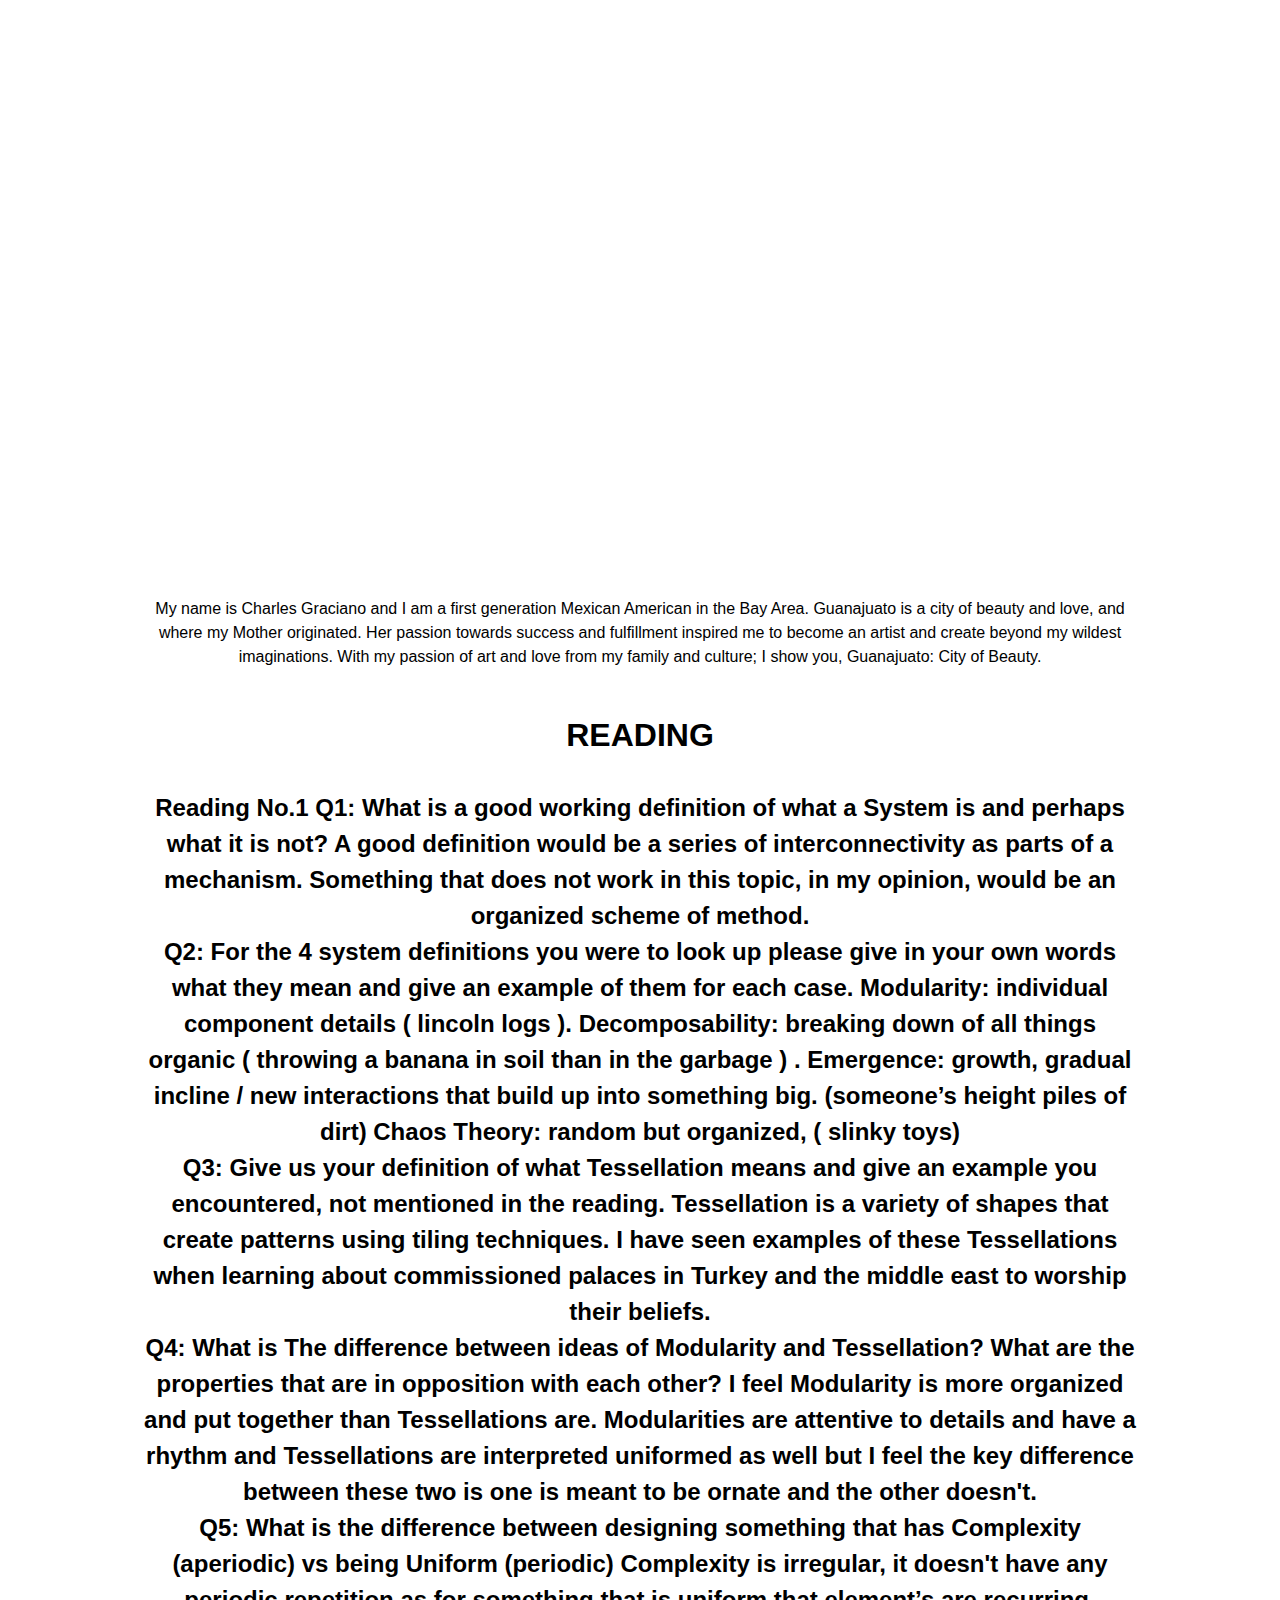
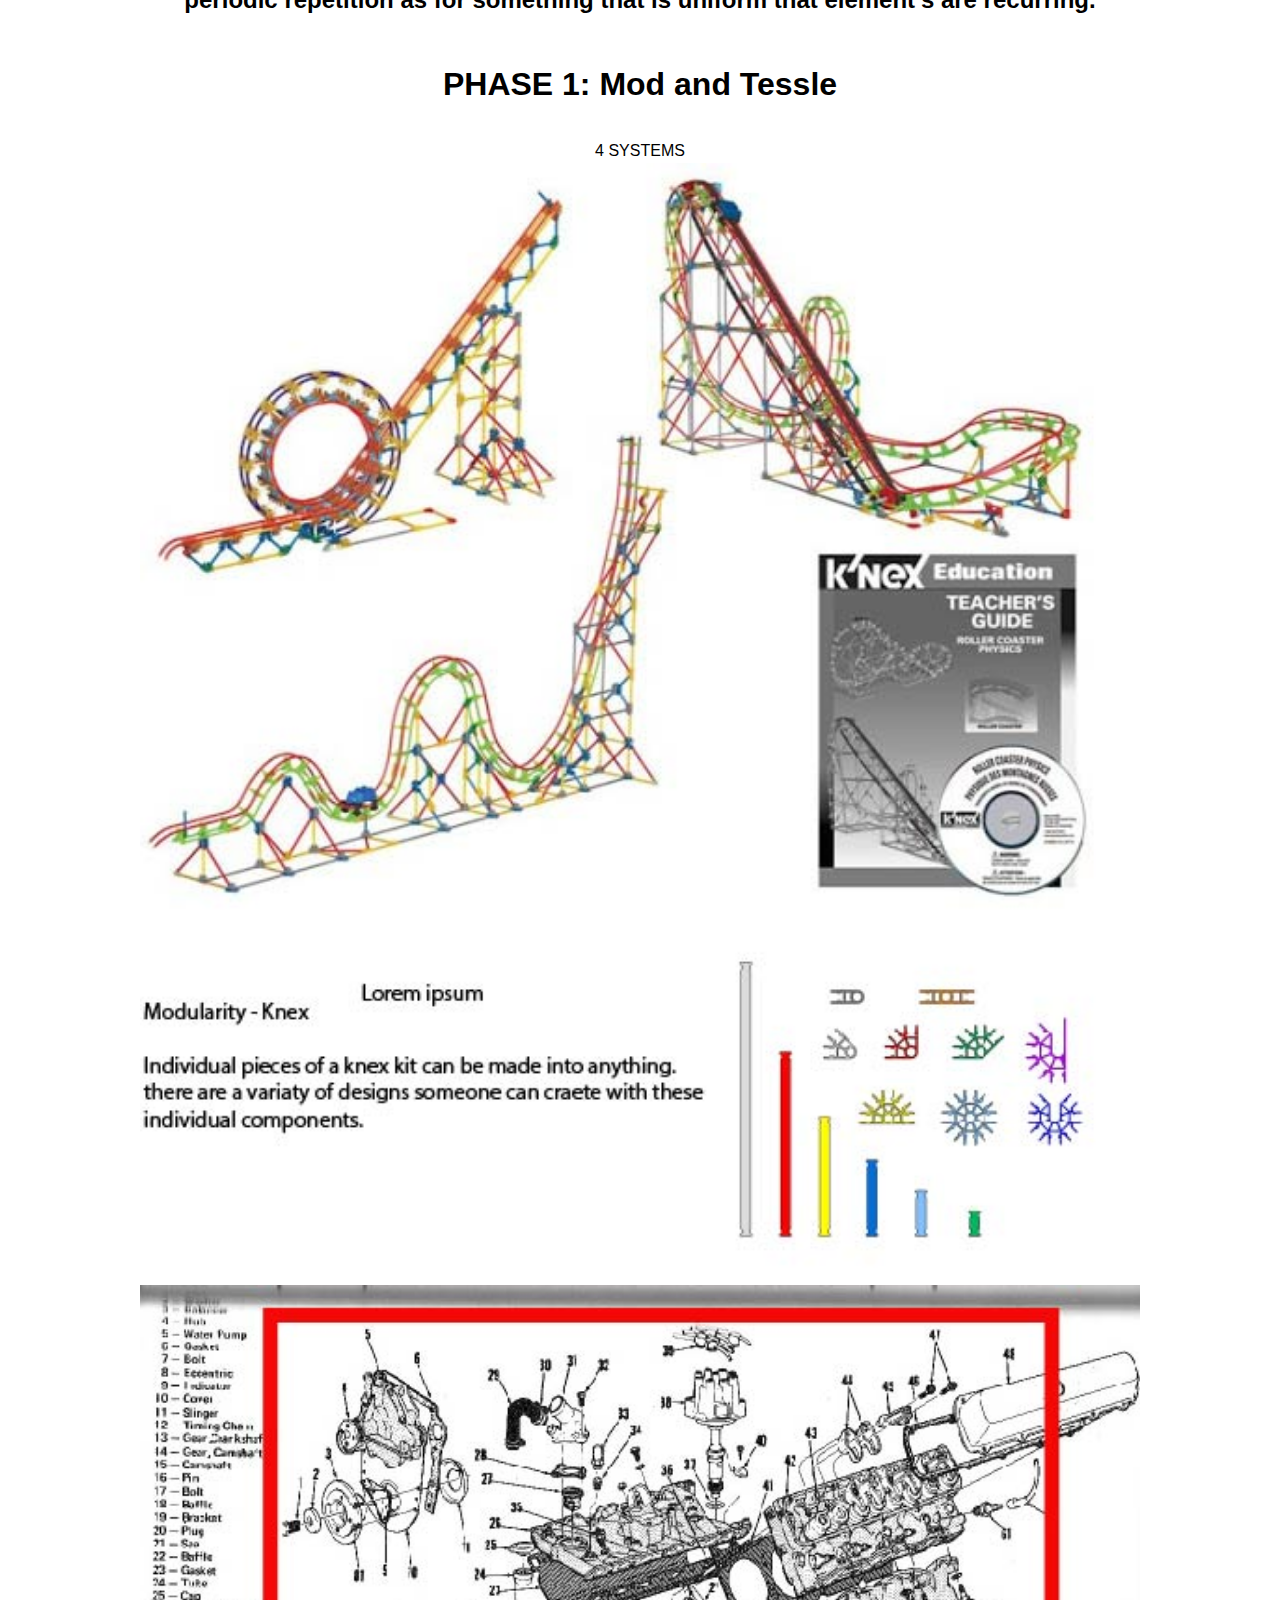
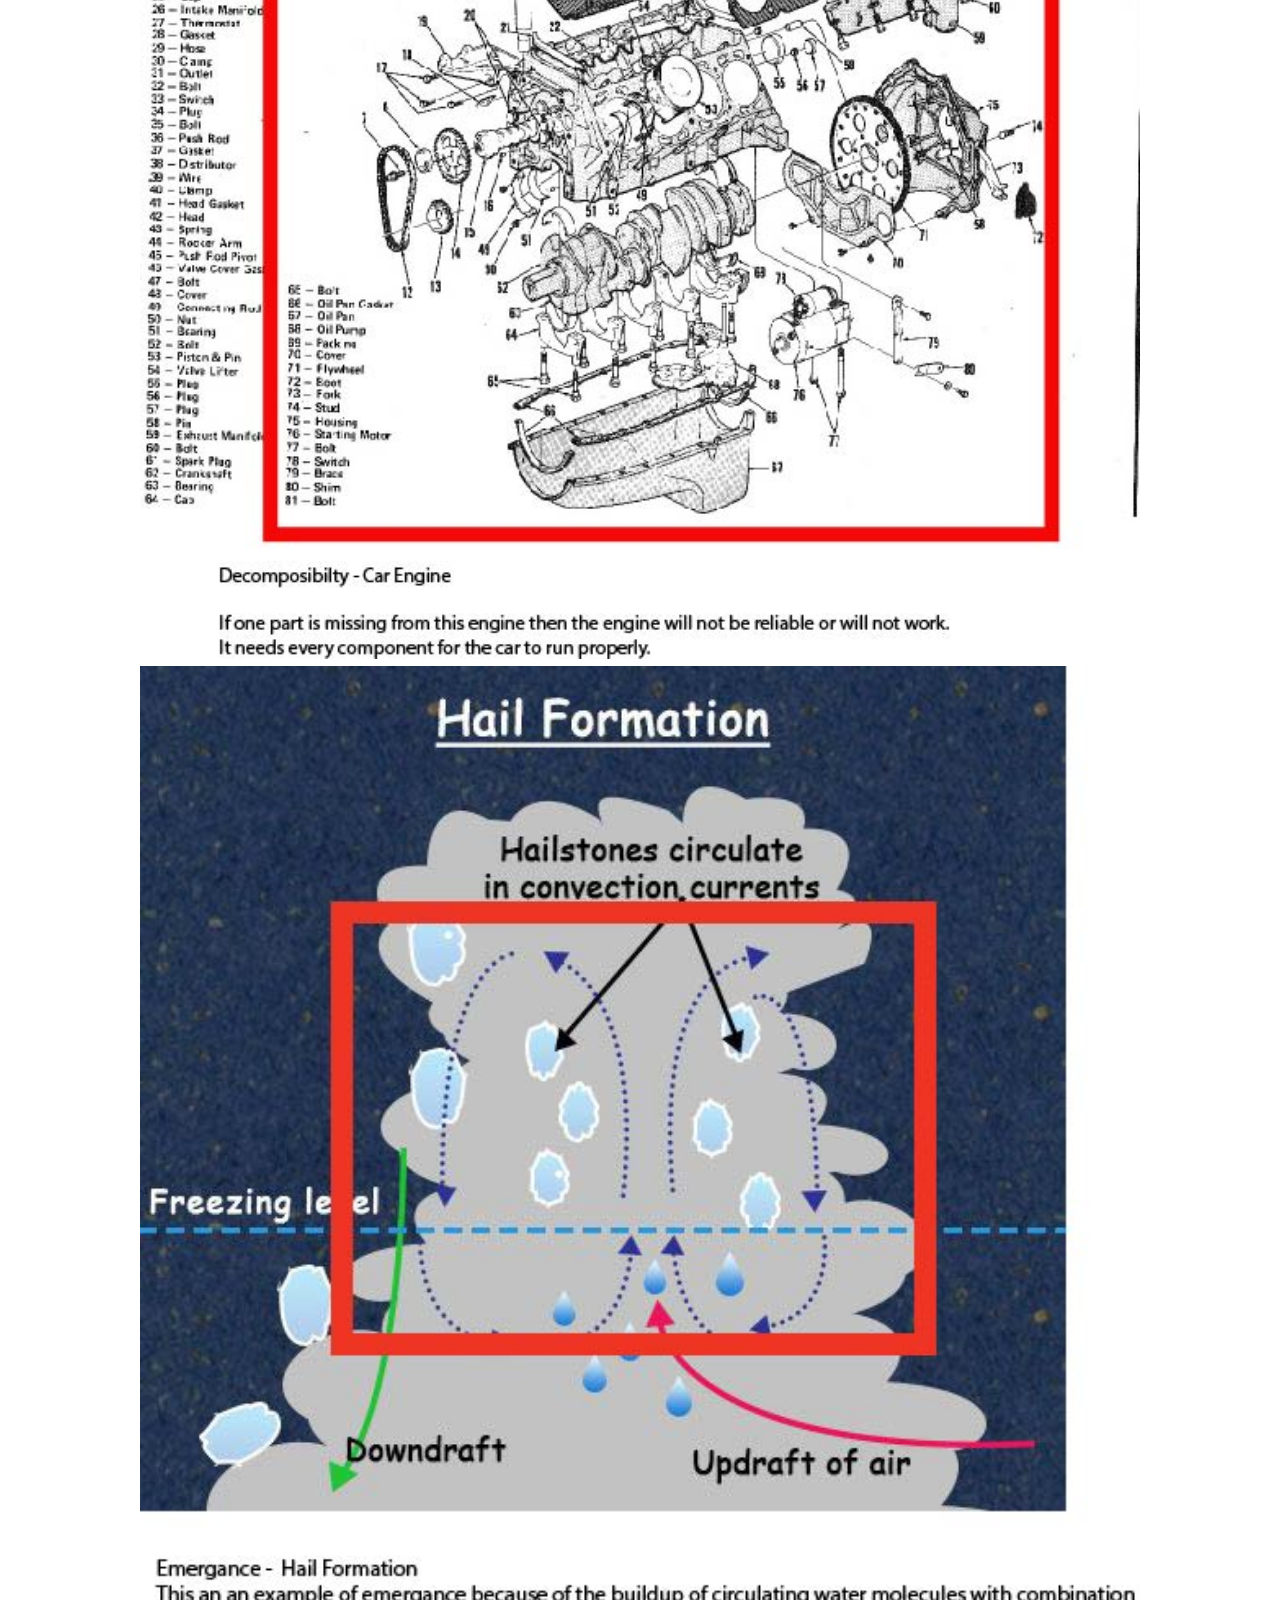
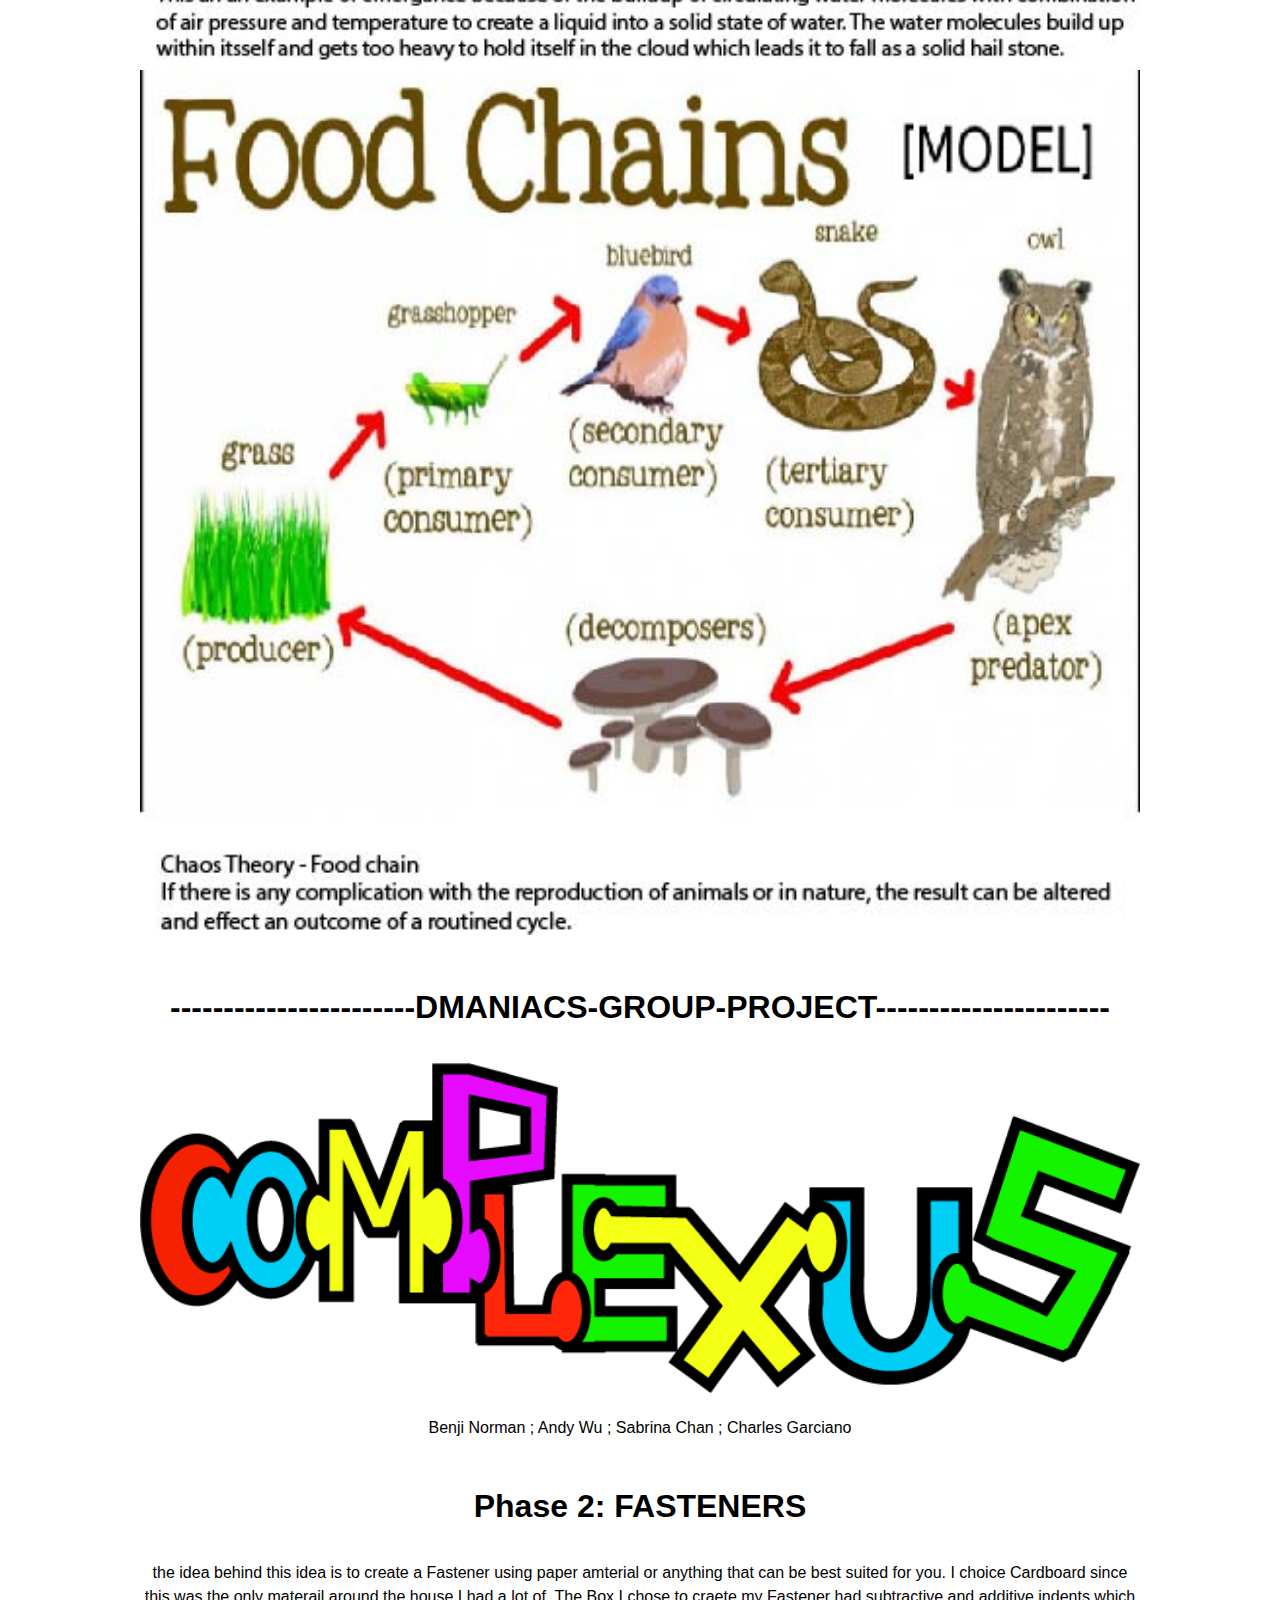
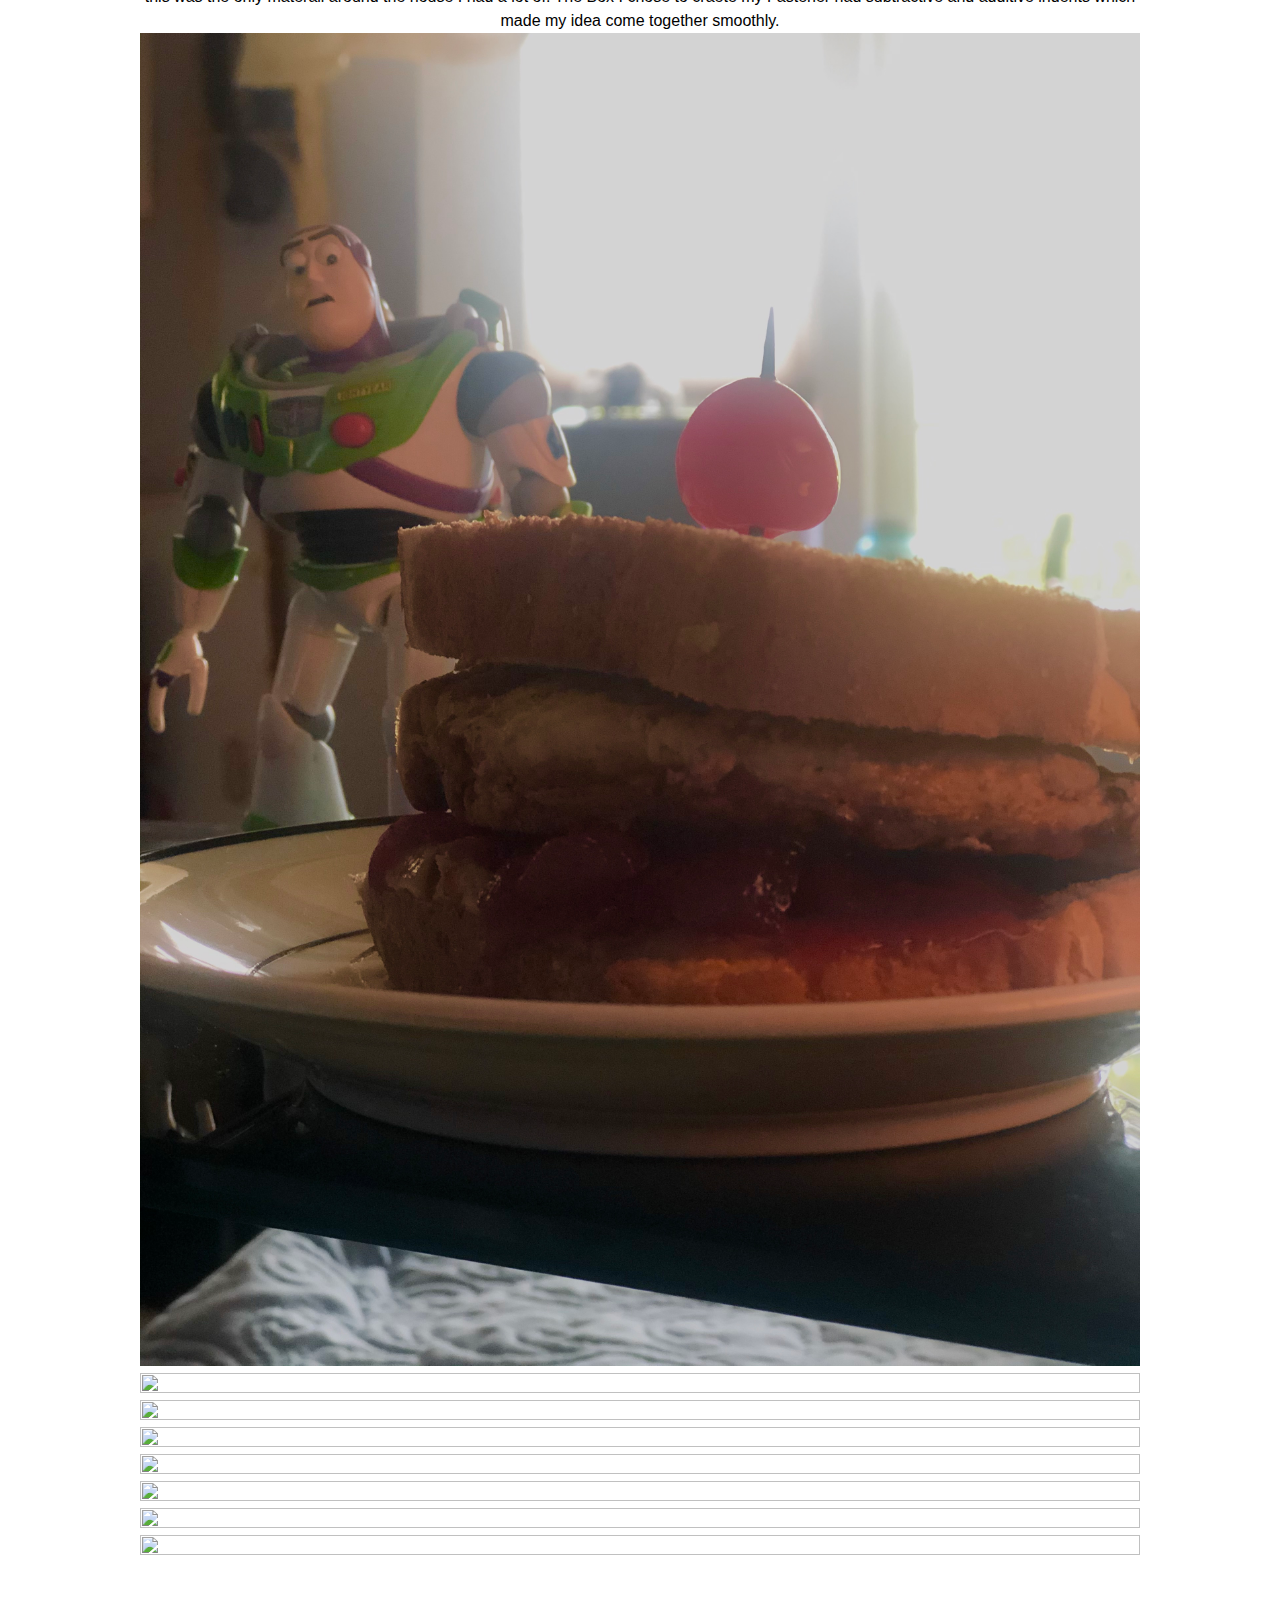
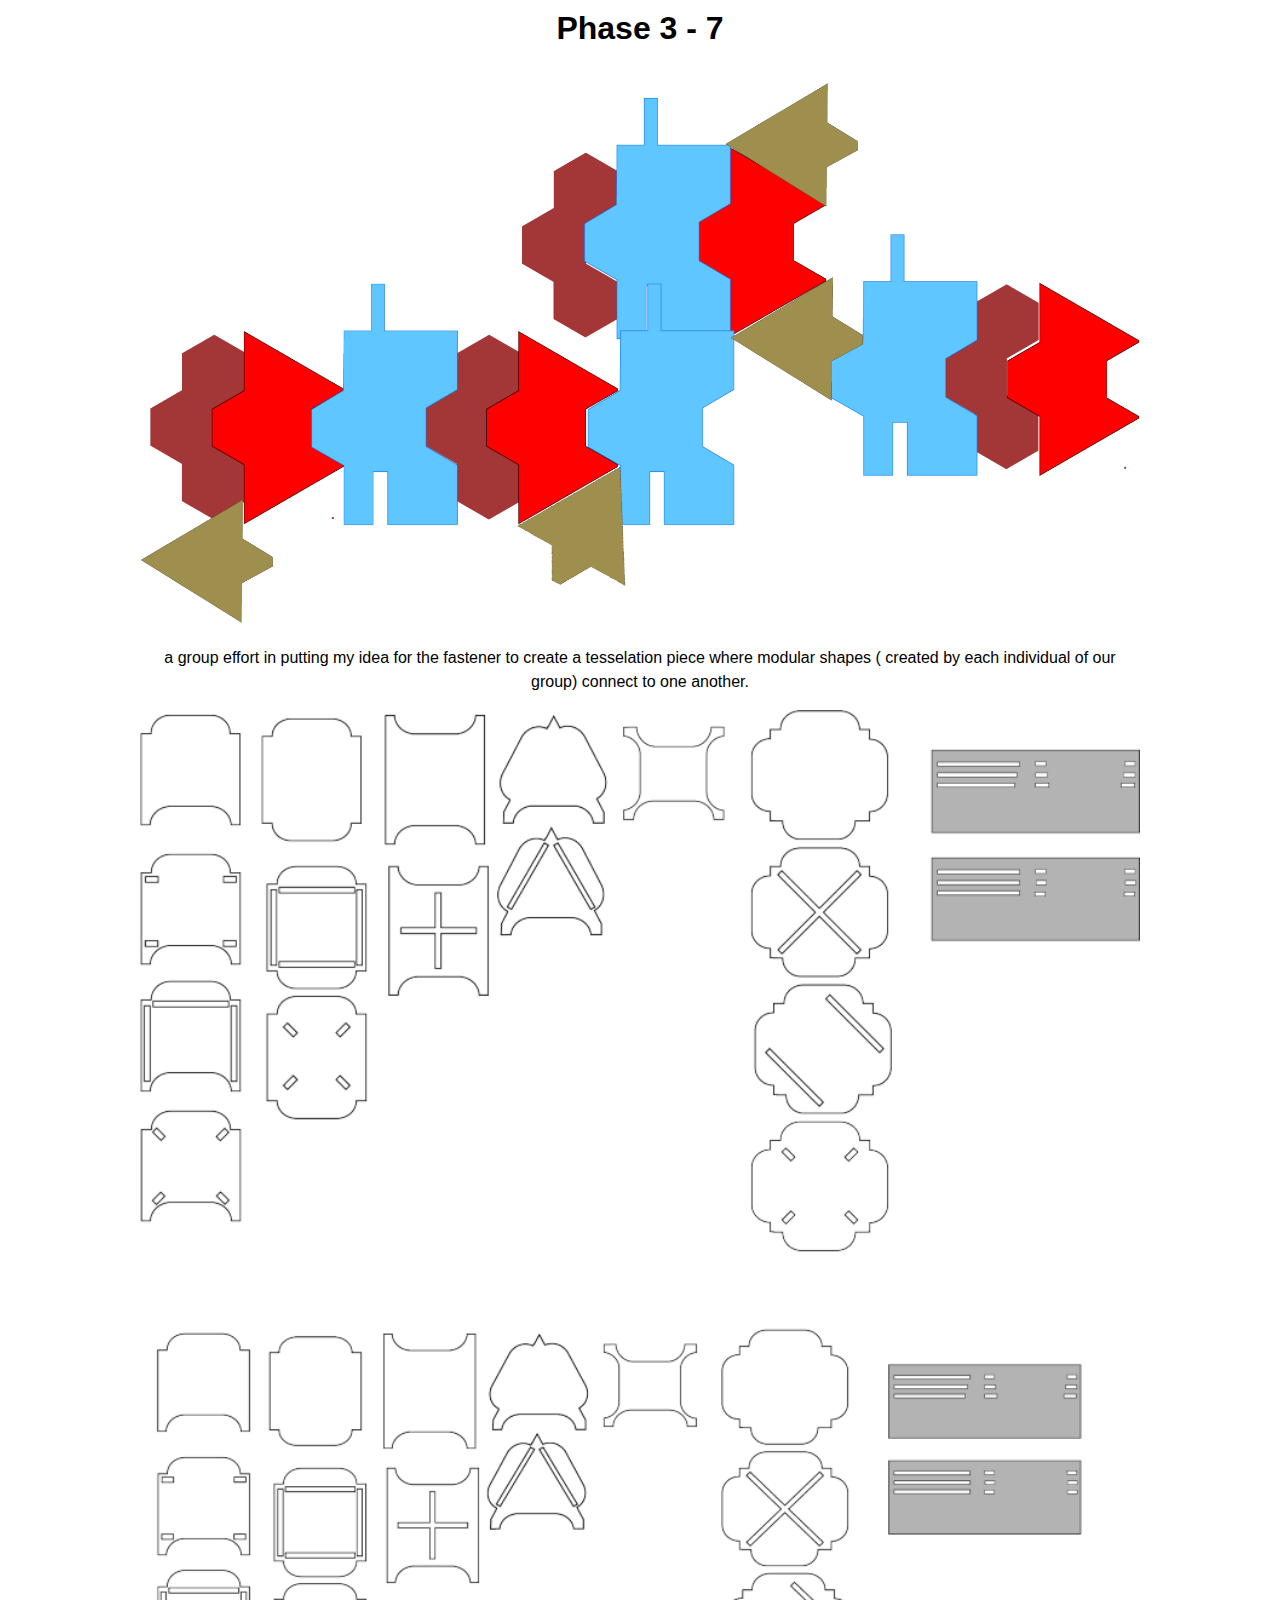
==== commit 3b06e381: "Update index.html" ====
--- a/index.html
+++ b/index.html
@@ -2,29 +2,25 @@
 <html>
   <head>
     <meta charset="utf-8">
-    <title>(Food)</title>
- <link rel="stylesheet" type="text/css" href="main.css">
+    <title>(Yearning For Some Learning)</title>
+ <link rel="stylesheet" type="text/css" href="main.css"> Learning for similar
   <body>
     <center>
     <h1>Art 103 Website - Submissions </h1>
-      
-      <center>
-        <h1> WEEK 1 </h1> 
-         <h1> Group work No.1: Charles Graciano - Mengshi Chen - Ericka Zhang - Almarie Mercado </h1>
-      
-Group name : DE$IGN3RZ
+    
+    <h3>SUBMISSIONS</h3>
+	    <h1> Oblique Strategies and Process</h1>
+
+
+    <p1> Week 1  -  Oblique Strategies - Face With A Choice, Do Both </p1>
+	    
+	    <p>Group name : DE$IGN3RZ
 (Erika) weixia zhang: weixiao.zhang@sjsu.edu
 Charles Graciano: charles.graciano@sjsu.edu
 Mengshi Chen: mengshi.chen@sjsu.edu
 Almarie Mercado: acmercado3@gmail.com
     </center>
-    <p> 
-      </p>
-    <h3>SUBMISSIONS</h3>
-	    <h1> Oblique Strategies and Process</h1>
-
-
-    <p1> Week 1  -  Oblique Strategies - Face With A Choice, Do Both </p1>
+	  <center>
     <p1> Mengshi Chen - Breakfast</p1>
     <img src="mengshi_breakfast.png" width="100%" height="100%">
     <p1> Charles Graciano - Lunch </p>
@@ -100,14 +96,16 @@
         <iframe width="640" height="360" src="https://www.youtube.com/embed/WG9IZ0z7GT0" frameborder="0" allow="accelerometer; autoplay; clipboard-write; encrypted-media; gyroscope; picture-in-picture" allowfullscreen></iframe>
         
         <h1>SIGNS</h1>
-        <p1> Fusion 360 </p1>
+        <p1> Fusion 360 exercises.
+	      fusion 360 is a platform that can be used for 3d printing. these models demonstrate simple commands on the platform - Such as:  sketching, extruding, lofting, duplicating, etc...</p1>
         <img src="springs1.png" width="100%" height="100%">
         <img src="springs2.png" width="100%" height="100%">
         <img src="springs3.png" width="100%" height="100%">
         <img src="shape1.png" width="100%" height="100%">
         <img src="shape2.png" width="100%" height="100%">
         <img src="shape3.png" width="100%" height="100%">
-        <p1> Timelines for the following fusion exercises. </p1>
+        <p1> Timelines for the following fusion exercises.
+	      these timelines work in layers. every icon represents a particular action youve done to youre model. the blue cursur is where the actions continue but if there is something to fix or anything else that requires rewinding, simply pull back the blue cursur to complete the desired action. </p1>
         <img src="timeline1.png" width="100%" height="100%">
         <img src="timeline2.png" width="100%" height="100%">
          <img src="Screen Shot 2020-10-15 at 4.25.32 PM.png" width="100%" height="100%">
@@ -117,13 +115,16 @@
 	      to hopefully bring a little light to whats going on in our world. My idea is to have the viewer smile when they se these signs and also read the as functional works. </h2>
         <img src="sign renders/camping.png" width="100%" height="100%">
         <img src="sign renders/HYDRO1.png" width="100%" height="100%">
-        <img src="sign renders/Ghost sign" width="100%" height="100%">
+        <img src="sign renders/Ghost sign.png" width="100%" height="100%">
         <img src="sign renders/dogsign3.png" width="100%" height="100%">
-        <h2>3D Renders</h2> 
-      <source src="Screen Shot 2020-11-10 at 2.13.05 PM.mp4" type="video/mp4">
-        <source src="Screen Shot 2020-11-10 at 2.46.31 PM.mp4" type="video/mp4">
-        <source src="Screen Shot 2020-11-12 at 2.28.35 PM.mp4" type="video/mp4">
-        <source src="ghost sign street .mp4" type="video/mp4">
+        <h2>3D Renders</h2>
+	      
+	      <p>These renders demonstrate where these signs actually take place in our real world. I dfelrt these environments are best appropriated with these concepts.  </p>
+	      
+      <source src="sign renders/Screen Shot 2020-11-10 at 2.13.05 PM.mp4" type="video/mp4">
+        <source src="sign renders/Screen Shot 2020-11-10 at 2.46.31 PM.mp4" type="video/mp4">
+        <source src="sign renders/Screen Shot 2020-11-12 at 2.28.35 PM.mp4" type="video/mp4">
+        <source src="sign renders/ghost sign street .mp4" type="video/mp4">
         <h1> reading </h1>
         <p>Q1. From the podcast, how has our understanding of what dinoasaurs really look like evolved? Describe the progression of how we portrayed them and how might this effect our understanding of what Archeology is saying about them.
           - 1. DINOSAURS ARE TOLD TO US AS MONSTERS AND VISUALLY TERRIFYING AND LRGER THAN LIFE. WE INTERPRET THESE CREATURES FROM WHAT WE HEAR AND SEE IN HISTORY AND THIS PODCAST BROUGHT AWARENESS TO ANOTHER POINT OF VIEW FOR VIEWING WHAT POSSIBLY COULD HAVE BEEN THE ACTUAL TRUTH. 
@@ -133,7 +134,7 @@
 
 Q3. First, summerize in your own words the characteristics of 'Material Speculation' as described in the second article. So given this article's examples for possible future products, how can this same technique also be used to create objects that refer to the past? 
         -3. Reasoning of what happens in a process of rules or predictions.</p>
-        
+	      </center>
         <center>
 	<h1>ARTifact</h1>
 
@@ -146,6 +147,11 @@
 <iframe width="1280" height="720" src="https://www.youtube.com/embed/6wvRMYMzCV4" frameborder="0" allow="accelerometer; autoplay; clipboard-write; encrypted-media; gyroscope; picture-in-picture" allowfullscreen></iframe>
 <iframe width="1280" height="675" src="https://www.youtube.com/embed/p42dPdF56Tc" frameborder="0" allow="accelerometer; autoplay; clipboard-write; encrypted-media; gyroscope; picture-in-picture" allowfullscreen></iframe>
 <h4>Behind The Scenes</h4>
+	<h3> The making of the Hulu Tooth</h3>
+	<p> The tooth was made in Fusion 360. I was inspired by Shark teeth and other prehistoric fossils so I wanted to capture something that fit those two interests.
+		Once the tooth was designed to my liking, I decided to document an actual version of this model because I wanted to play guiat with it. ALthough it is shaped like a tooth and looks nothing like a traditional guitar pick, I wanted to give it a shot.
+		The final product was a lot larger than a normal guitar pick; the thickness is prominate. The model was printed in a clear arcylic but weathered with black ink, glow in the dark elmers glue and a lot of sanding. 
+	</p>
 <a>https://sjsu376.autodesk360.com/g/shares/SH56a43QTfd62c1cd968e2121b98f9228717?viewState=NoIgbgDAdAjCA0IDeAdEAXAngBwKZoC40ARXAZwEsBzAOzXjQEMyzd1C0BmXAMwBYARjAAcAgLQQAbAFYYYvhFliBAYzViAnDBUaA7JNwQBECLrQBfEAF0gA</a>
 <img src="Fusion Ex Hulu.jpg" width="100%" height="100%">
 <img src="Hulu Cura .png" width="100%" height="100%">
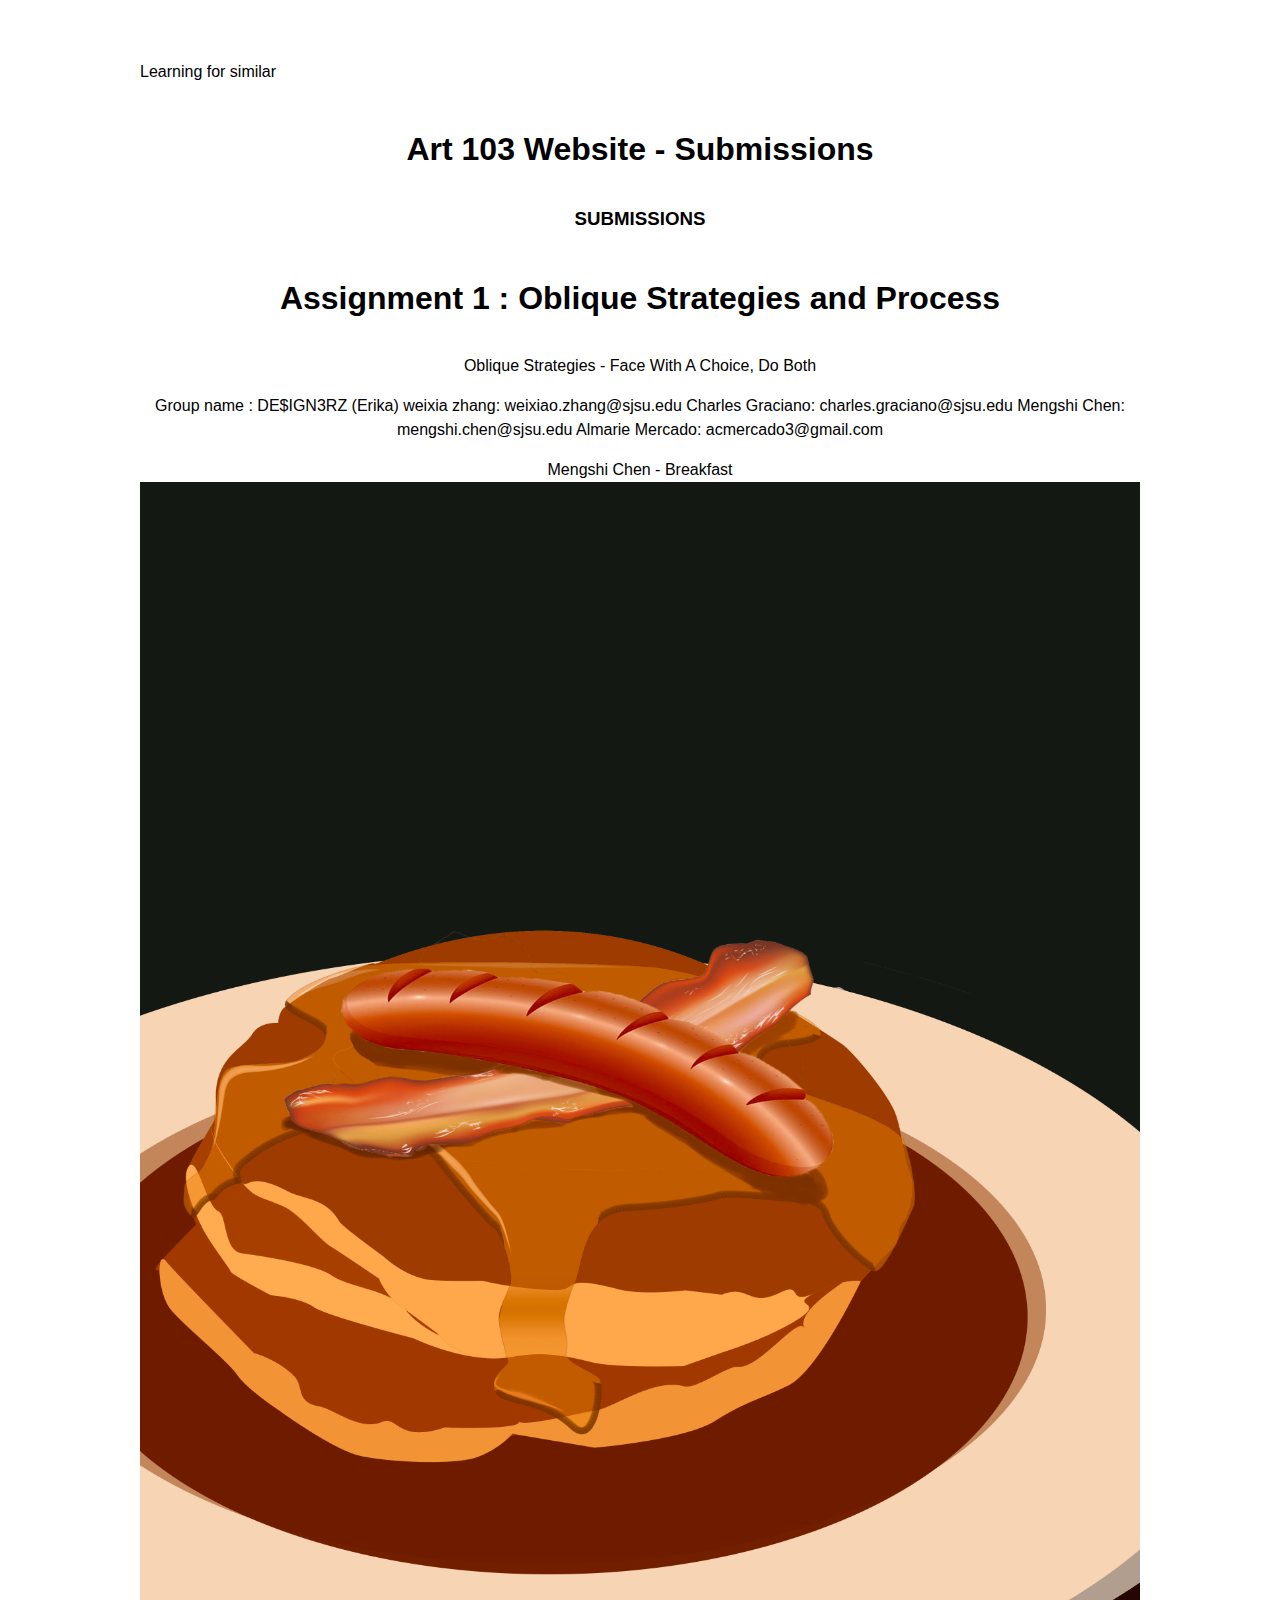
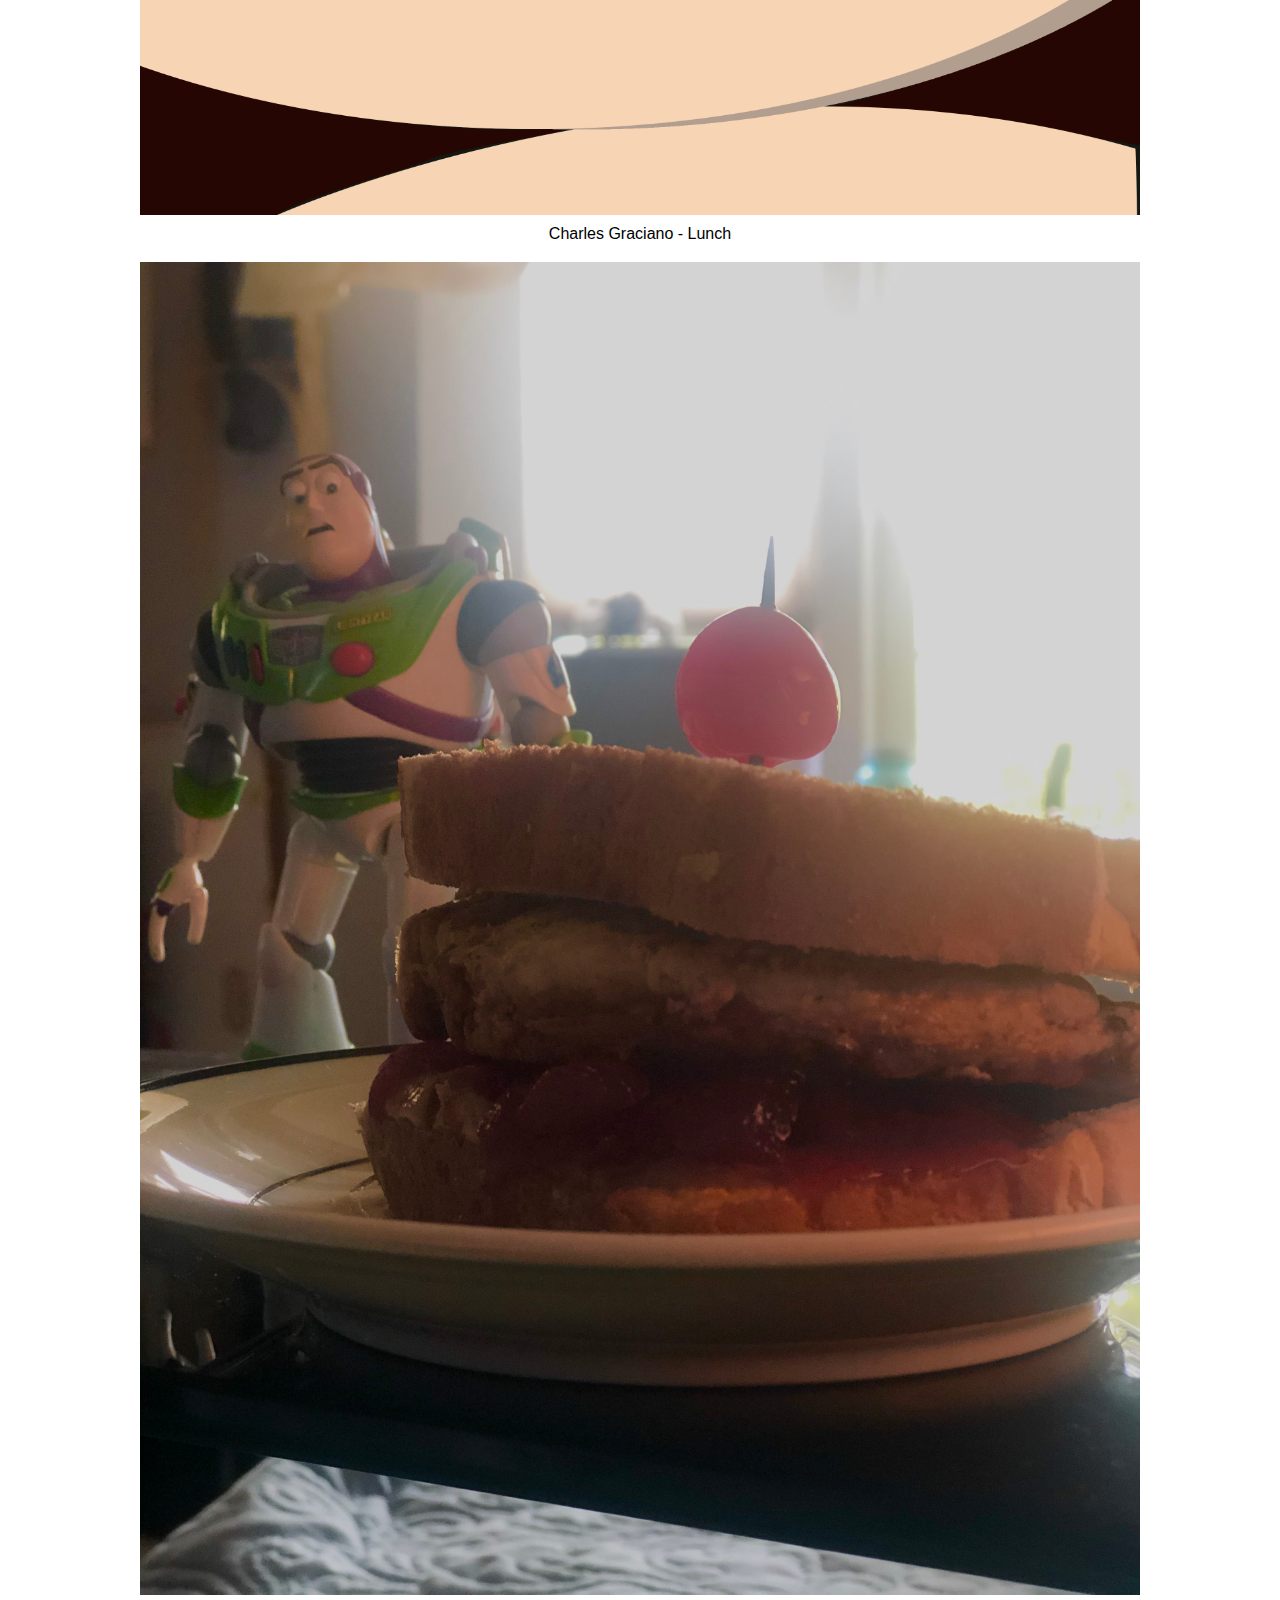
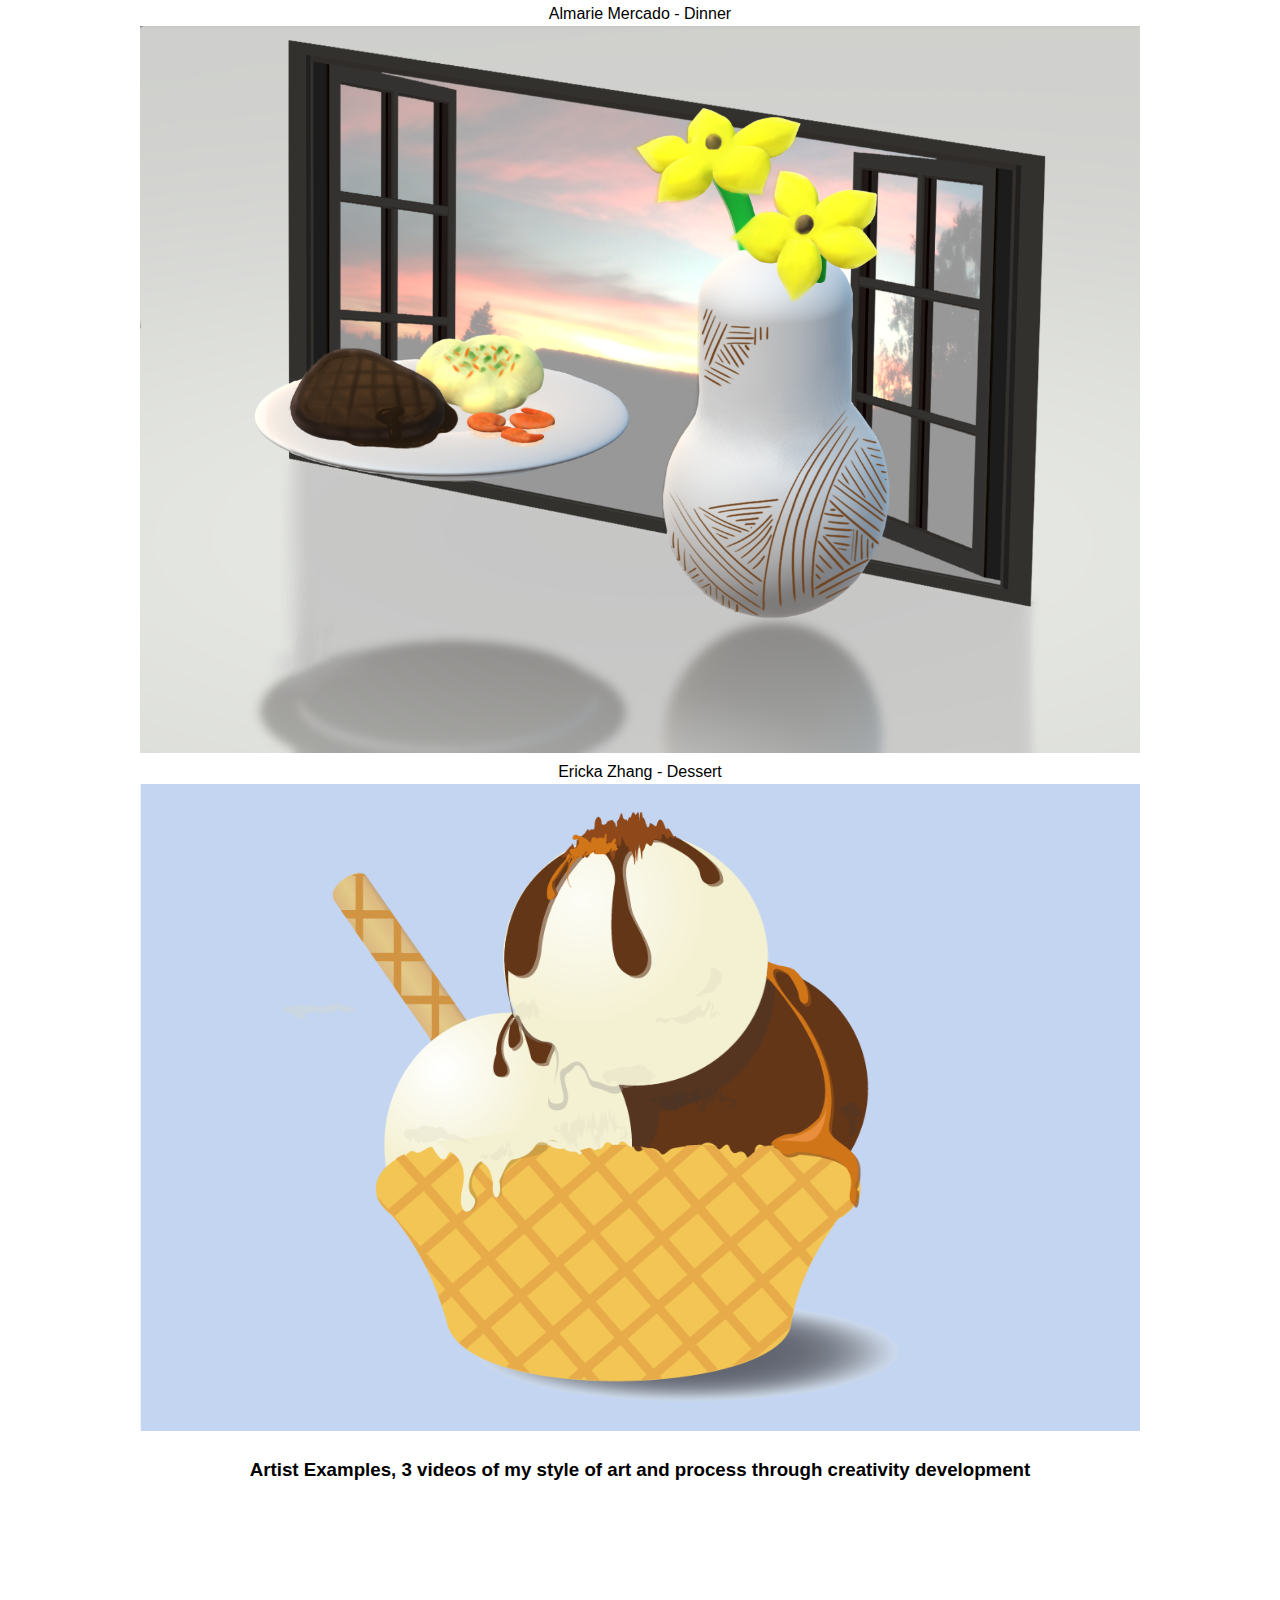
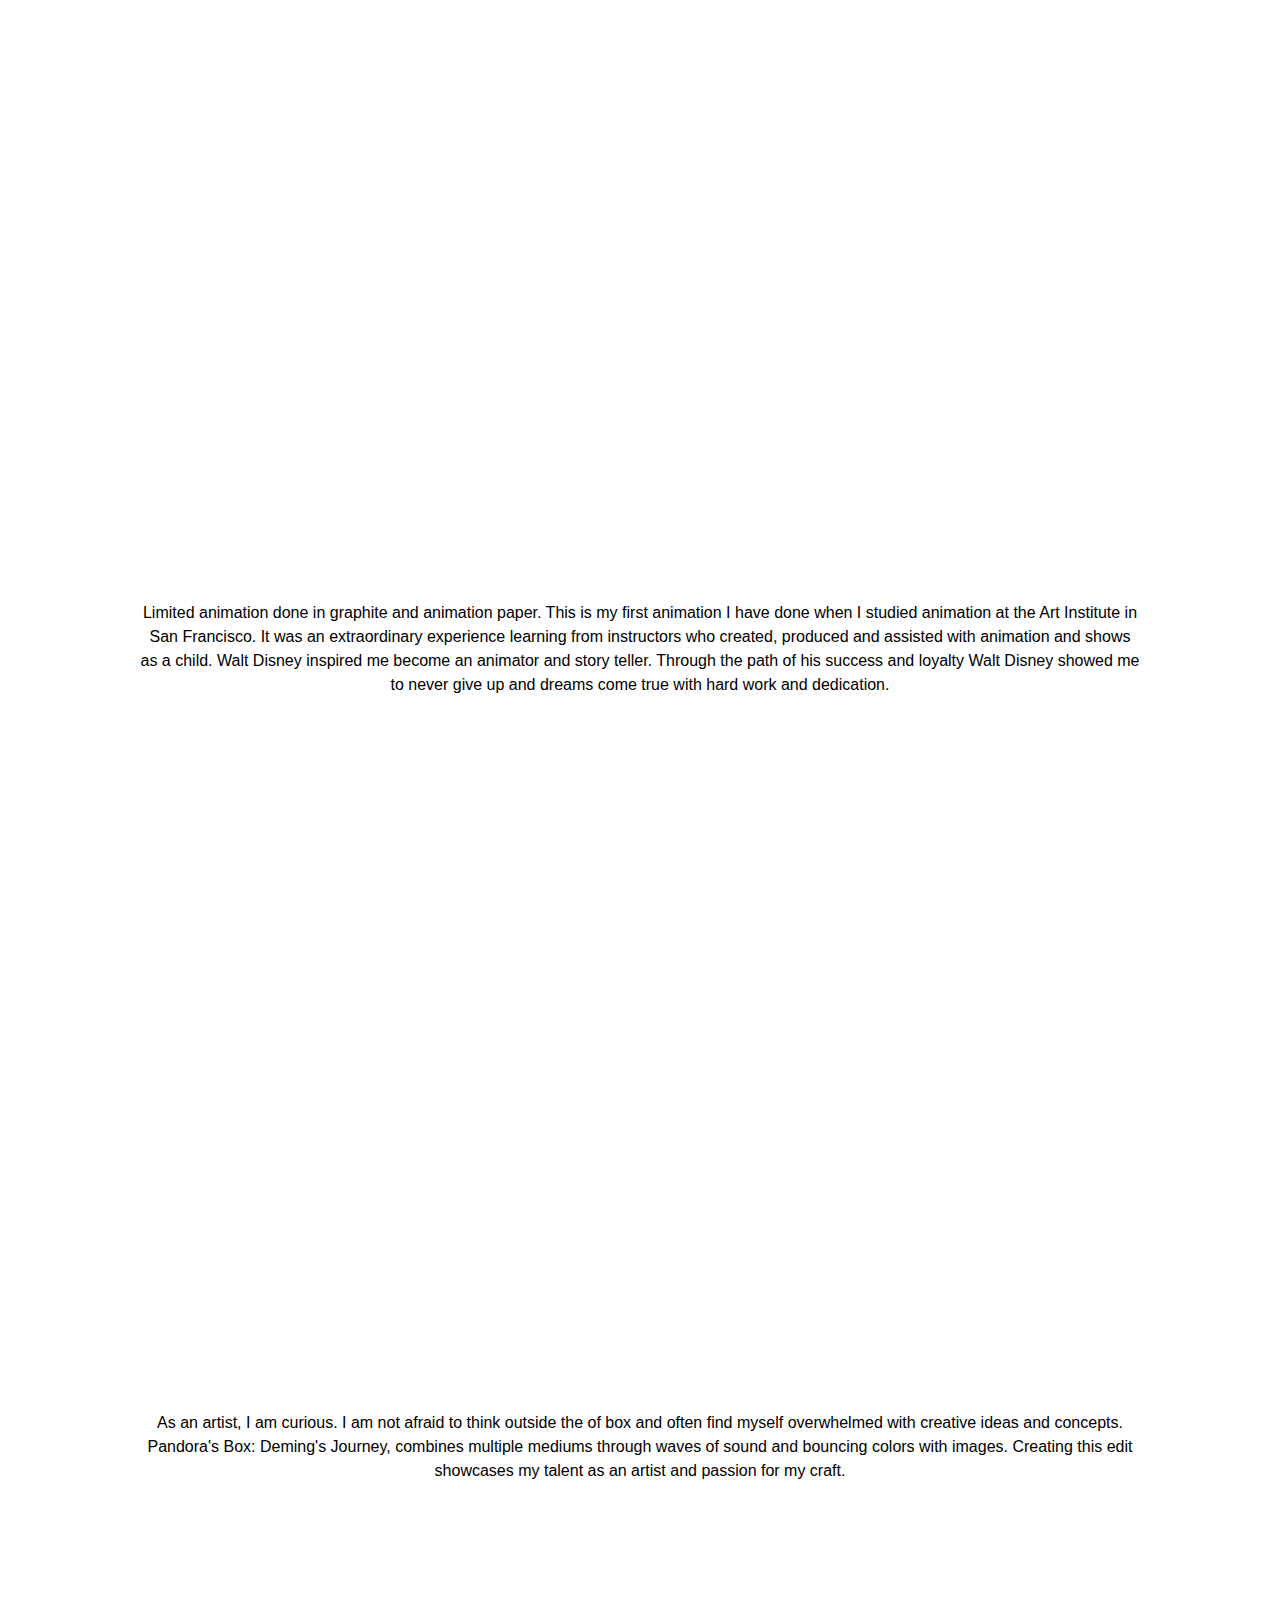
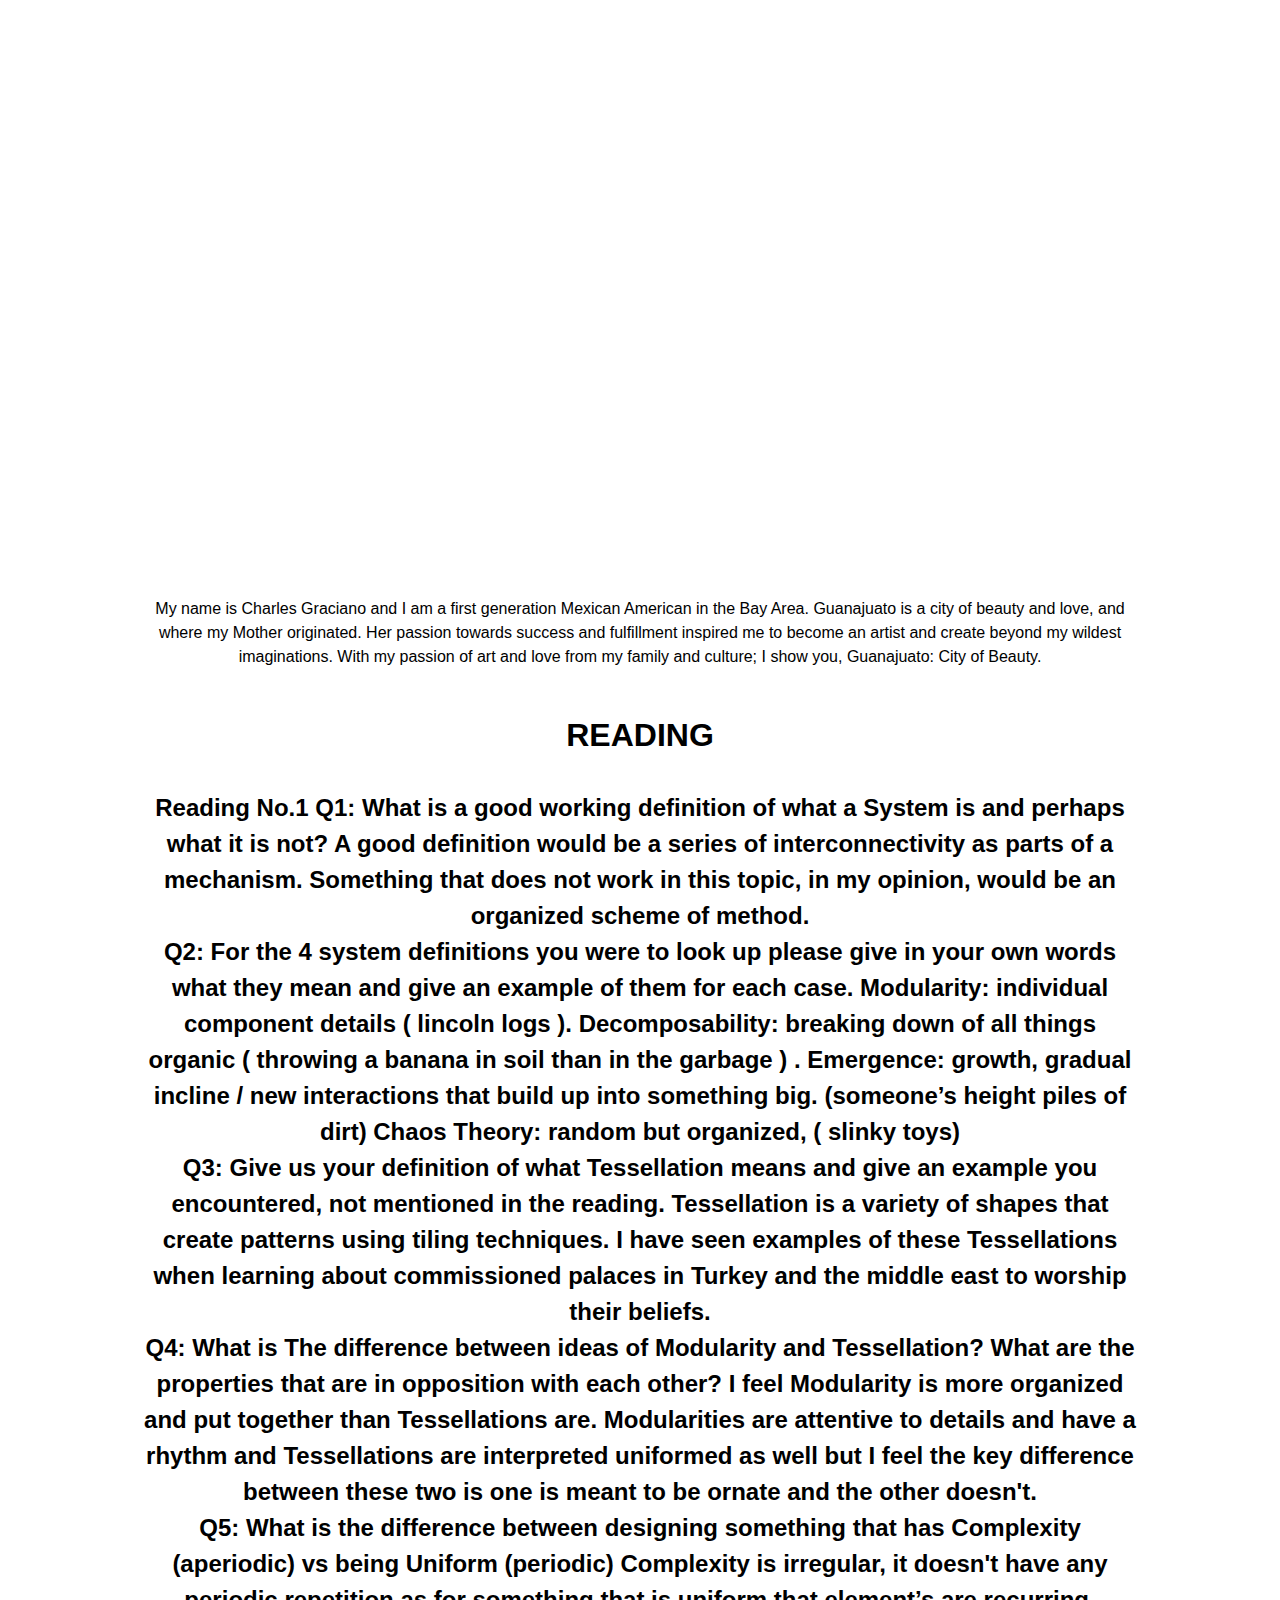
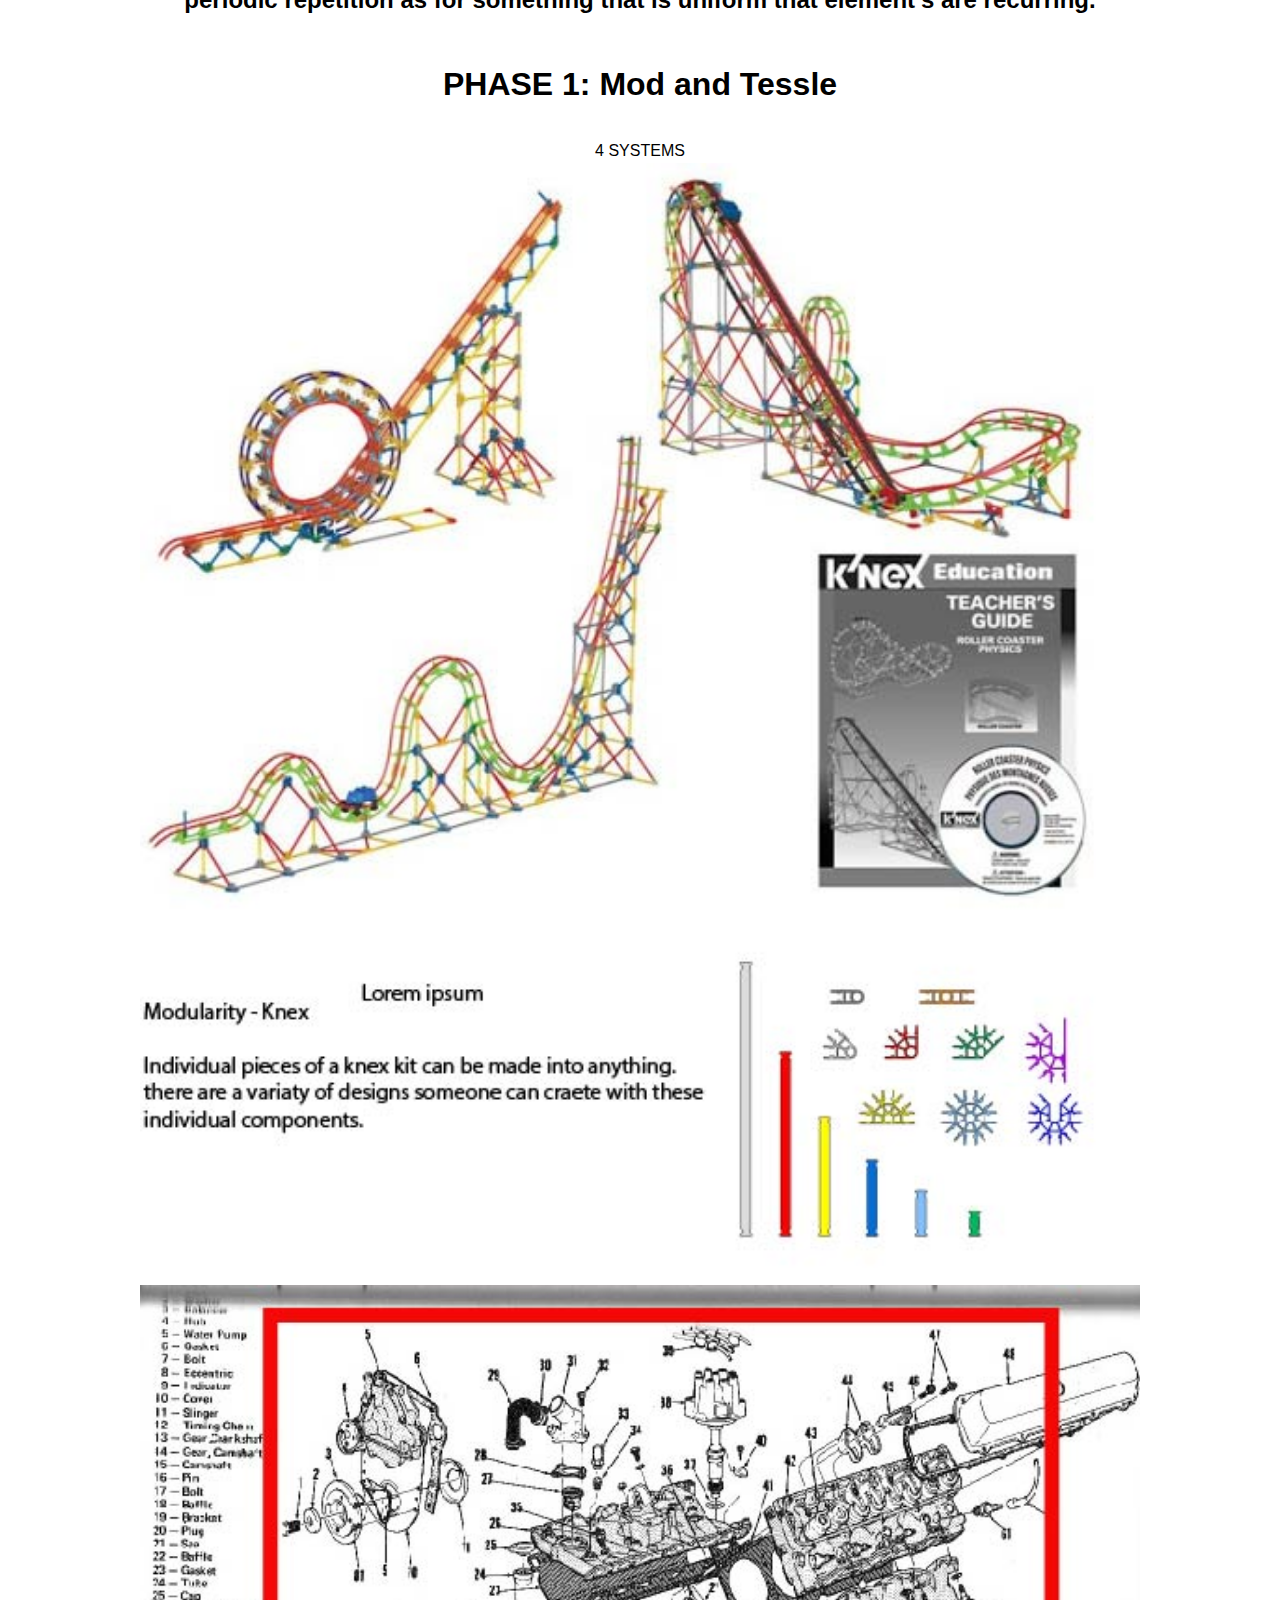
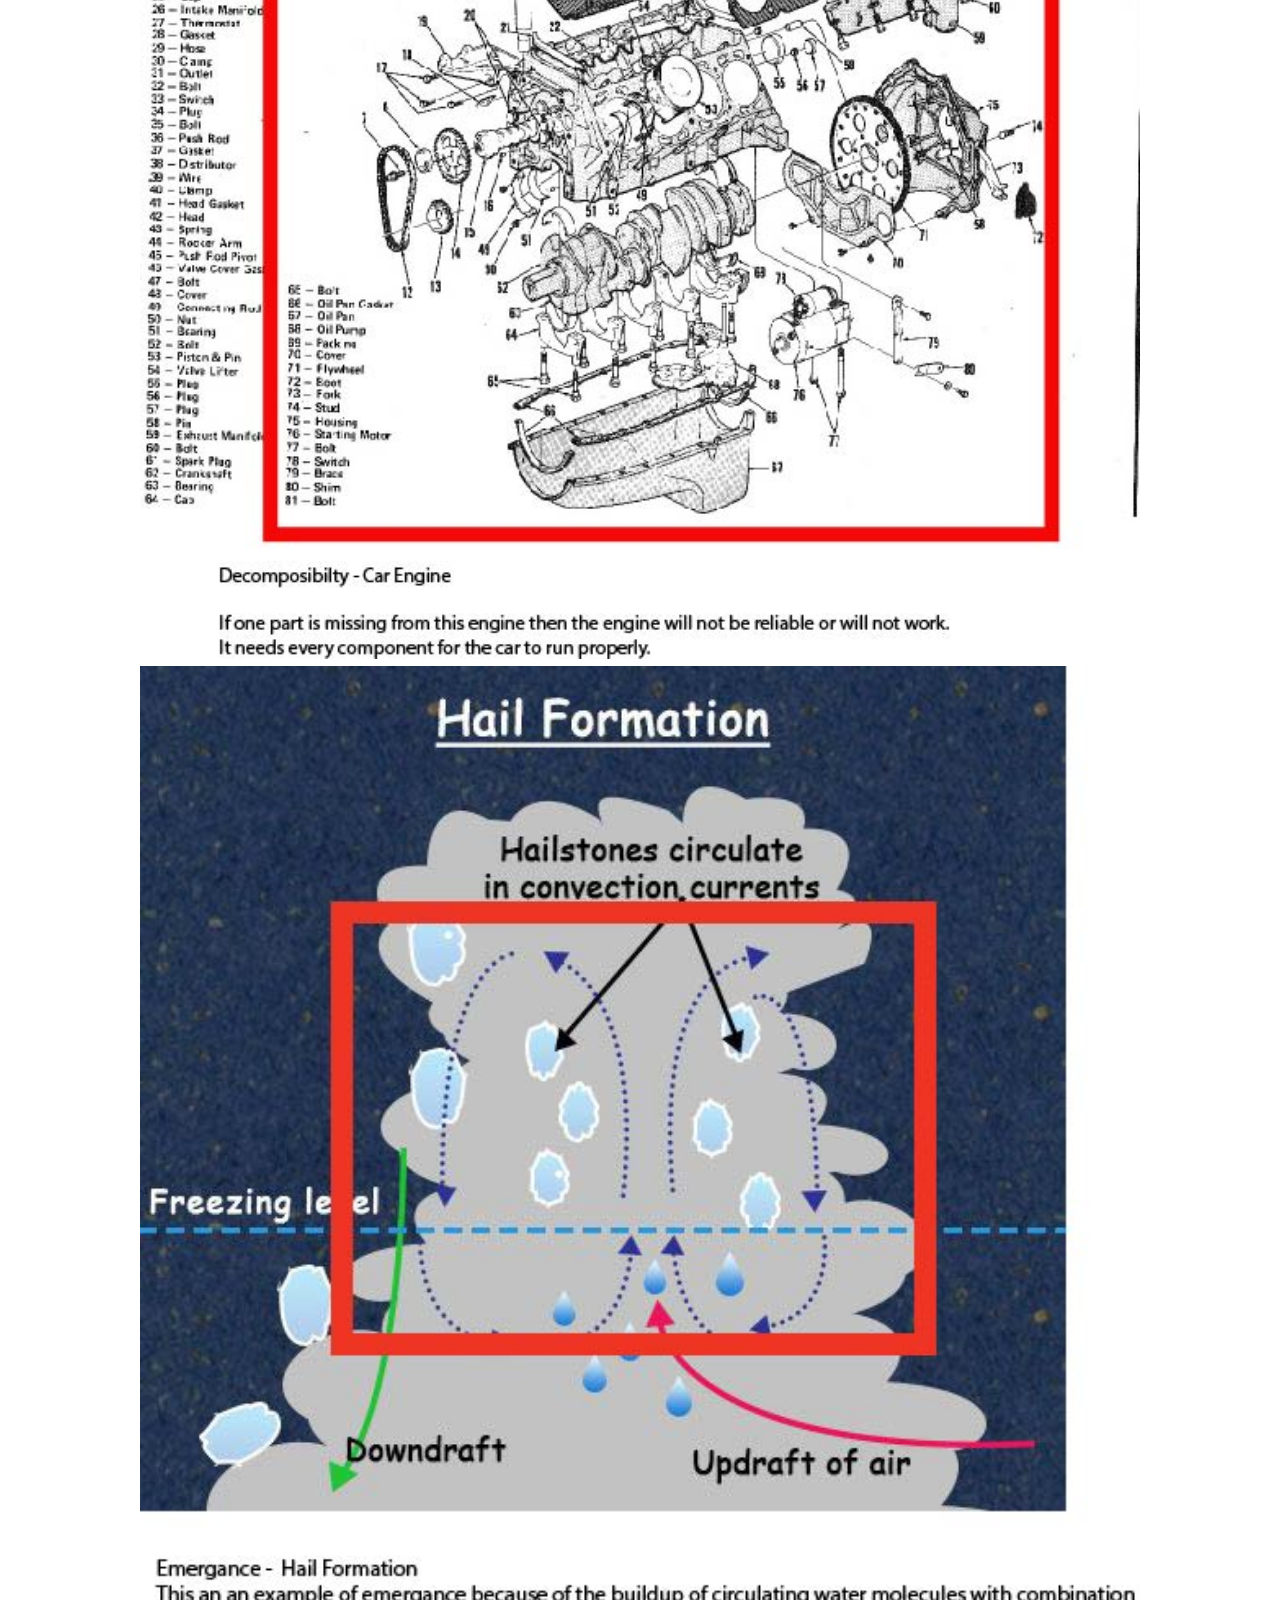
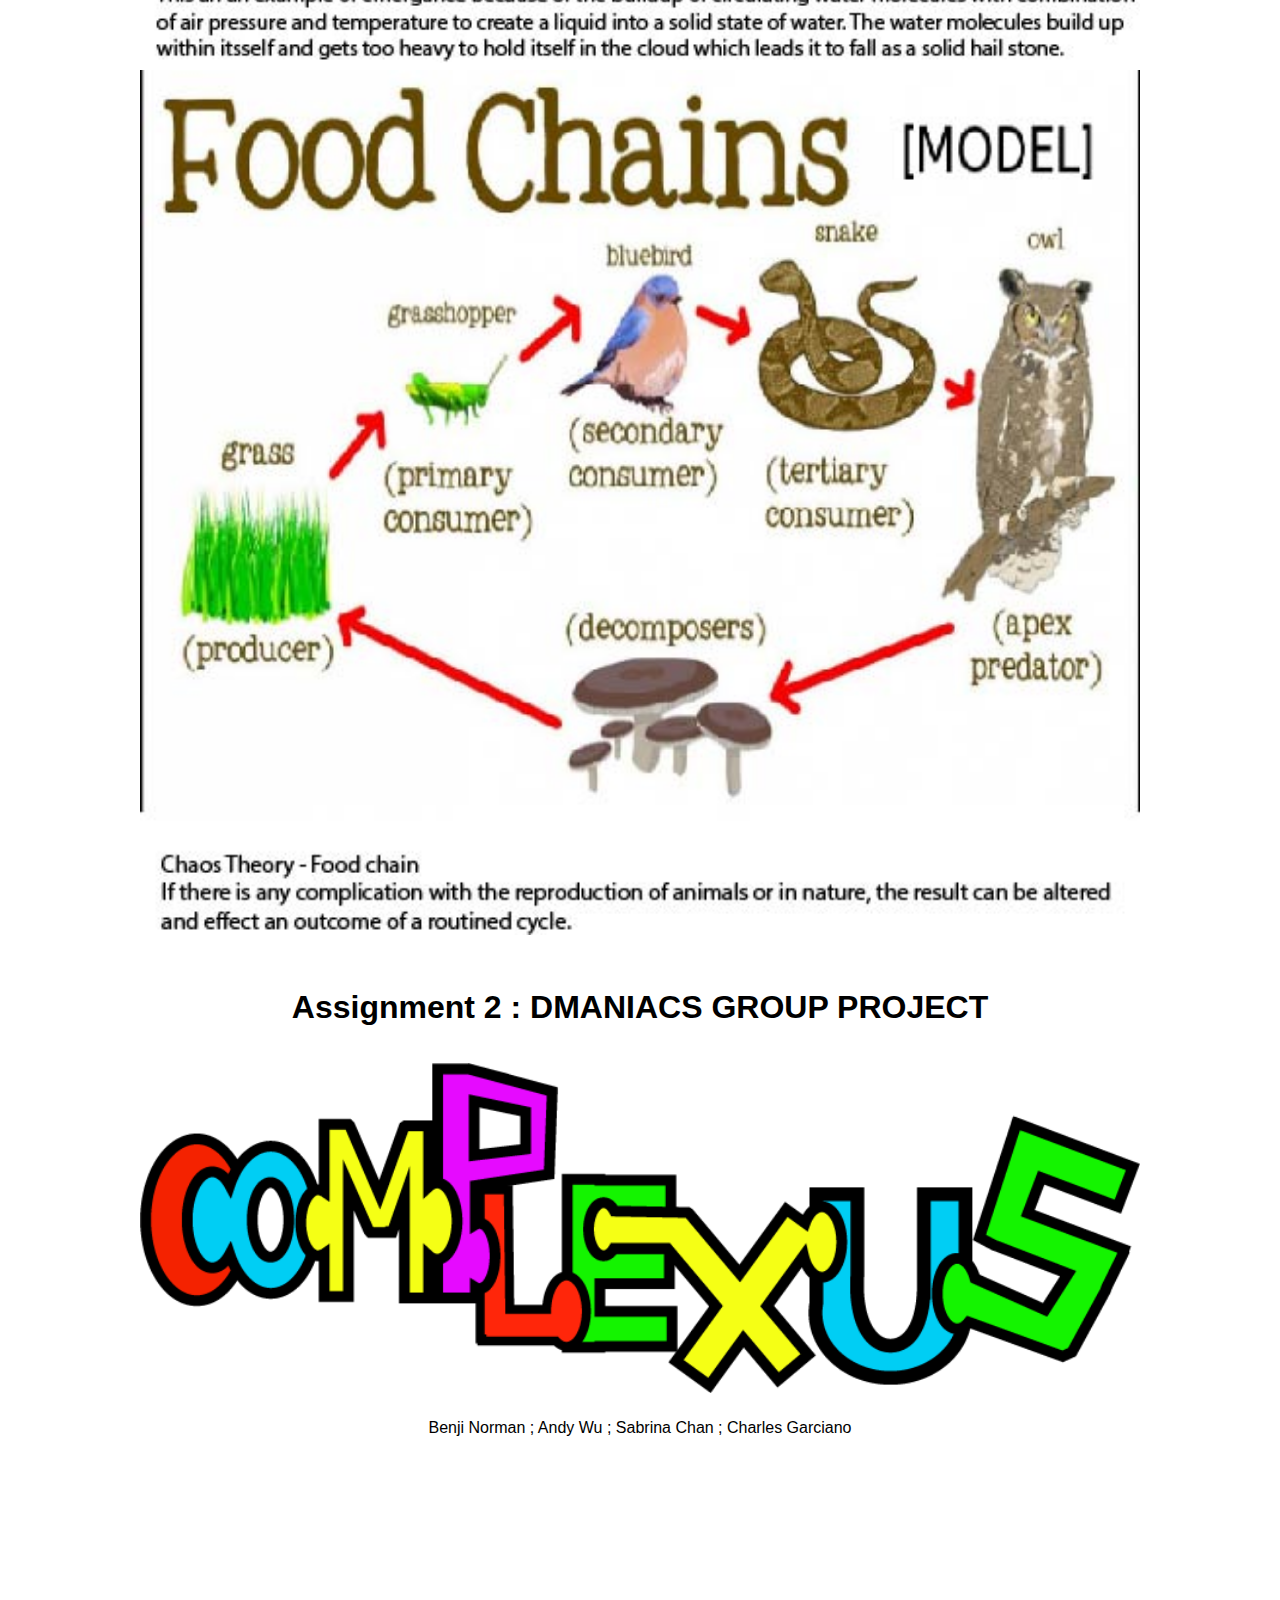
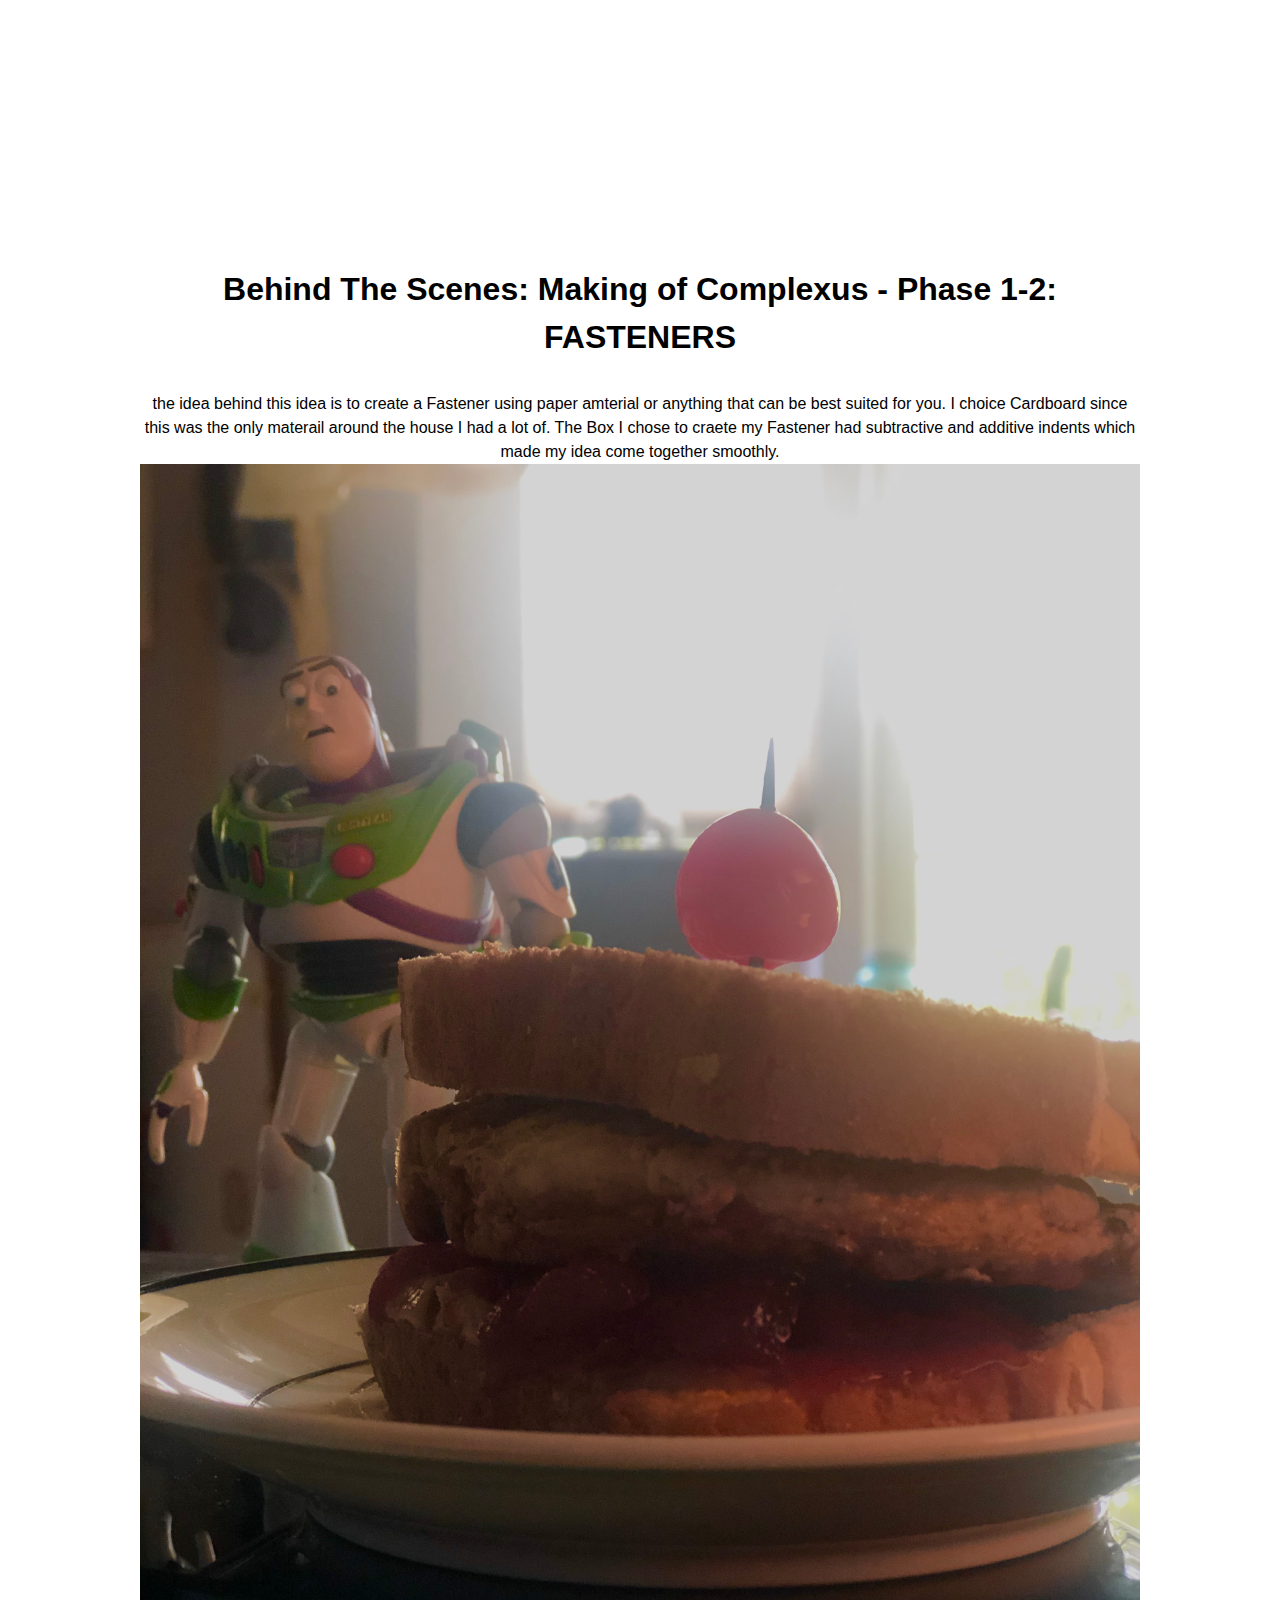
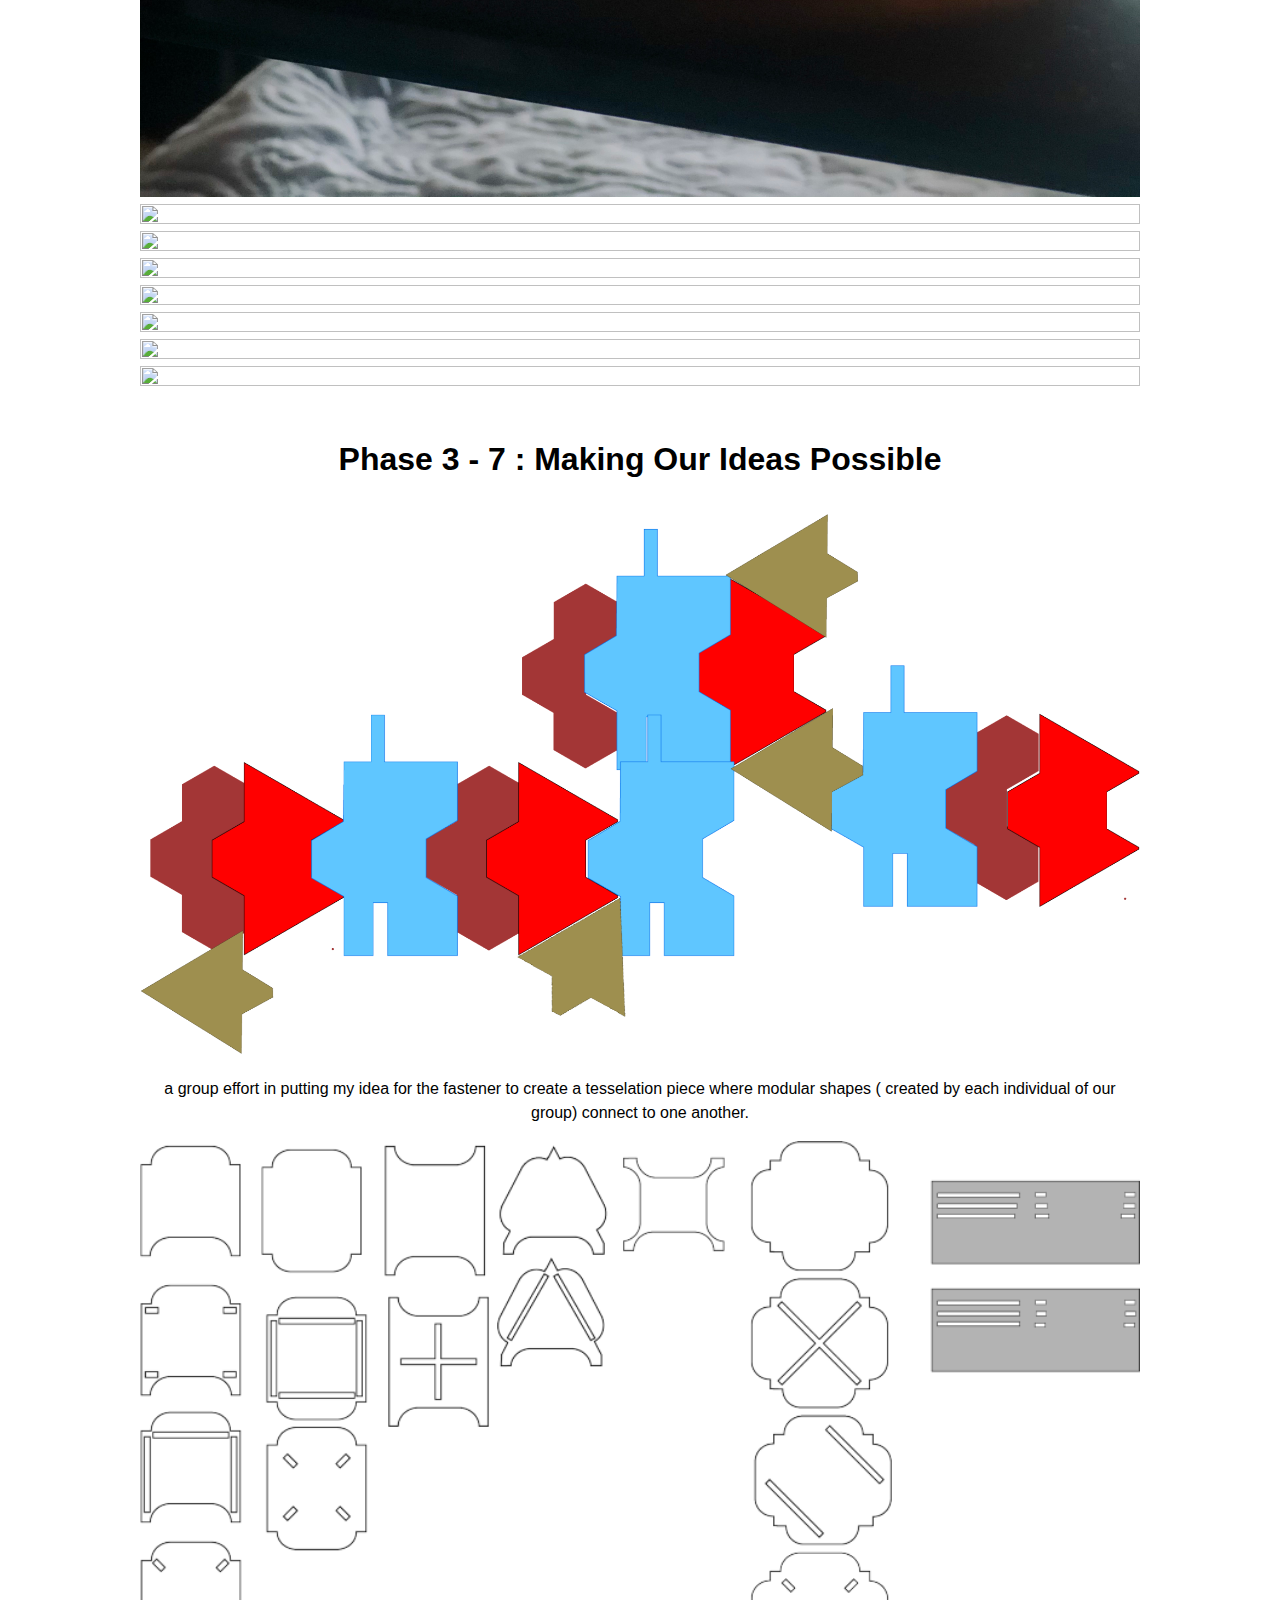
==== commit 1ccc320d: "Update index.html" ====
--- a/index.html
+++ b/index.html
@@ -9,10 +9,10 @@
     <h1>Art 103 Website - Submissions </h1>
     
     <h3>SUBMISSIONS</h3>
-	    <h1> Oblique Strategies and Process</h1>
+	    <h1> Assignment 1 : Oblique Strategies and Process</h1>
 
 
-    <p1> Week 1  -  Oblique Strategies - Face With A Choice, Do Both </p1>
+    <p1> Oblique Strategies - Face With A Choice, Do Both </p1>
 	    
 	    <p>Group name : DE$IGN3RZ
 (Erika) weixia zhang: weixiao.zhang@sjsu.edu
@@ -60,10 +60,13 @@
         <img src="hail.jpg" width="100%" height="100%">
         <img src="chaosthoery.jpg" width="100%" height="100%">
         
-        <h1>-----------------------DMANIACS-GROUP-PROJECT----------------------</h1>
+        <h1> Assignment 2 : DMANIACS GROUP PROJECT</h1>
             <img src="complexus_logo.png" width="100%" height="100%">
         <p>Benji Norman ; Andy Wu ; Sabrina Chan ; Charles Garciano </p>
-        <h1> Phase 2: FASTENERS</h1>
+	      <p> </p>
+        <iframe width="640" height="360" src="https://www.youtube.com/embed/WG9IZ0z7GT0" frameborder="0" allow="accelerometer; autoplay; clipboard-write; encrypted-media; gyroscope; picture-in-picture" allowfullscreen></iframe>
+        
+        <h1>Behind The Scenes: Making of Complexus - Phase 1-2: FASTENERS</h1>
         <p> the idea behind this idea is to create a Fastener using paper amterial or anything that can be best suited for you. 
           I choice Cardboard since this was the only materail around the house I had a lot of. 
           The Box I chose to craete my Fastener had subtractive and additive indents which made my idea come together smoothly. 
@@ -76,7 +79,8 @@
         <img src="IMG_3606.jpg" width="100%" height="100%">
         <img src="IMG_3607.jpg" width="100%" height="100%">
         
-	      <h1>Phase 3 - 7</h1>
+	      <h1>Phase 3 - 7 : Making Our Ideas Possible</h1>
+	      
         <img src="idea1.png" width="100%" height="100%">
           <p> a group effort in putting my idea for the fastener to create a tesselation piece where modular shapes ( created by each individual of our group) connect to one another. </p>
         <img src="laser.png" width="100%" height="100%">
@@ -95,7 +99,7 @@
         <p> Finshed product of Complexus</p>
         <iframe width="640" height="360" src="https://www.youtube.com/embed/WG9IZ0z7GT0" frameborder="0" allow="accelerometer; autoplay; clipboard-write; encrypted-media; gyroscope; picture-in-picture" allowfullscreen></iframe>
         
-        <h1>SIGNS</h1>
+        <h1>Assignment 3 : Fusion 360 exercises.</h1>
         <p1> Fusion 360 exercises.
 	      fusion 360 is a platform that can be used for 3d printing. these models demonstrate simple commands on the platform - Such as:  sketching, extruding, lofting, duplicating, etc...</p1>
         <img src="springs1.png" width="100%" height="100%">
@@ -111,6 +115,8 @@
          <img src="Screen Shot 2020-10-15 at 4.25.32 PM.png" width="100%" height="100%">
          <img src="Screen Shot 2020-10-15 at 12.25.50 PM.png" width="100%" height="100%">
          <img src="Screen Shot 2020-10-15 at 12.18.09 PM.png" width="100%" height="100%">
+	      
+	      <h1>Assignment 4 : Signs </h1>
         <h2> mock ups: these signs are to be placed in thier apropriate locations where the sign makes sense. I decided to work with something playful and something
 	      to hopefully bring a little light to whats going on in our world. My idea is to have the viewer smile when they se these signs and also read the as functional works. </h2>
         <img src="sign renders/camping.png" width="100%" height="100%">
@@ -125,7 +131,9 @@
         <source src="sign renders/Screen Shot 2020-11-10 at 2.46.31 PM.mp4" type="video/mp4">
         <source src="sign renders/Screen Shot 2020-11-12 at 2.28.35 PM.mp4" type="video/mp4">
         <source src="sign renders/ghost sign street .mp4" type="video/mp4">
-        <h1> reading </h1>
+	      
+	      
+        <h1> Assignment 4 : Reading 3</h1>
         <p>Q1. From the podcast, how has our understanding of what dinoasaurs really look like evolved? Describe the progression of how we portrayed them and how might this effect our understanding of what Archeology is saying about them.
           - 1. DINOSAURS ARE TOLD TO US AS MONSTERS AND VISUALLY TERRIFYING AND LRGER THAN LIFE. WE INTERPRET THESE CREATURES FROM WHAT WE HEAR AND SEE IN HISTORY AND THIS PODCAST BROUGHT AWARENESS TO ANOTHER POINT OF VIEW FOR VIEWING WHAT POSSIBLY COULD HAVE BEEN THE ACTUAL TRUTH. 
 
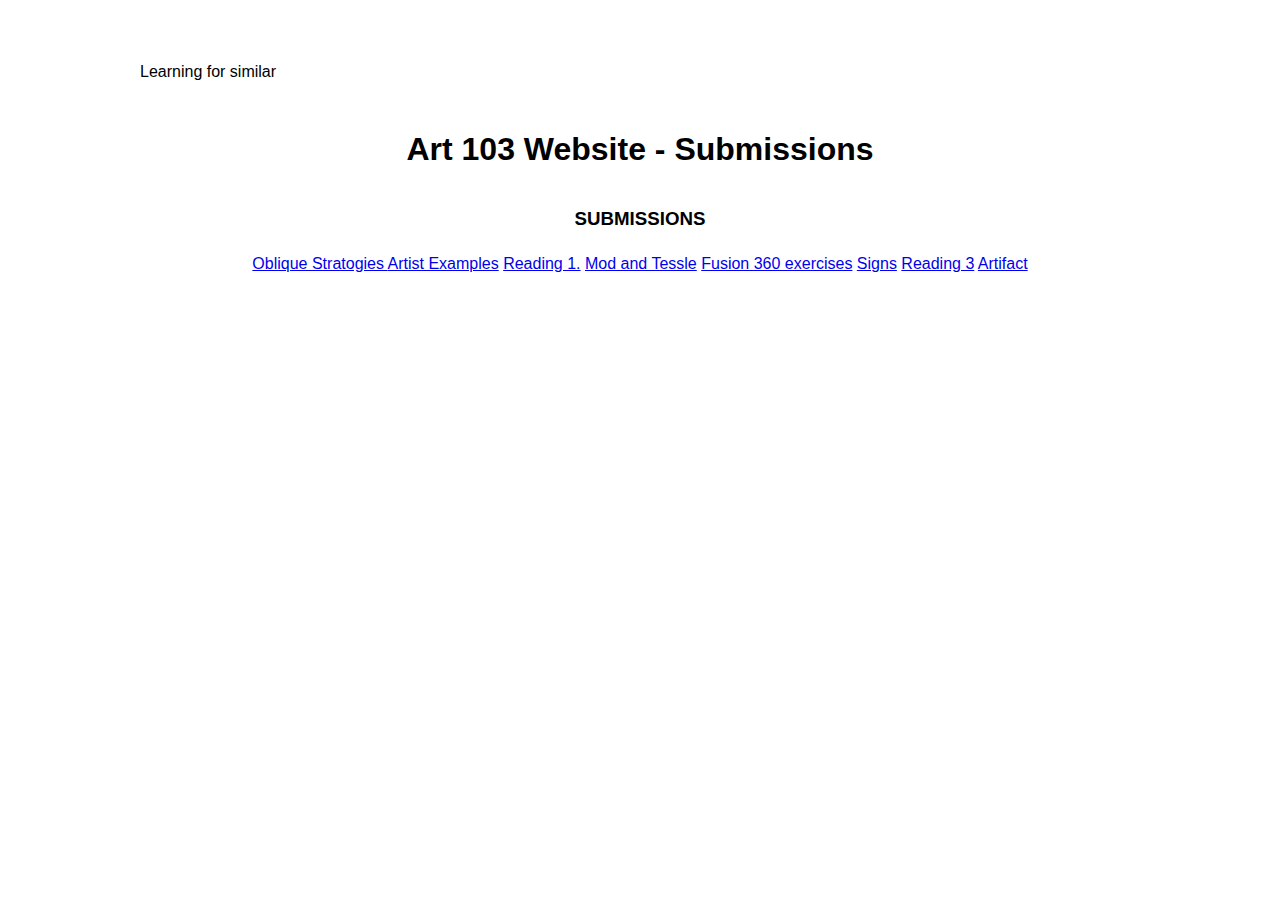
==== commit 97103f2d: "Add files via upload" ====
--- a/index.html
+++ b/index.html
@@ -9,162 +9,17 @@
     <h1>Art 103 Website - Submissions </h1>
     
     <h3>SUBMISSIONS</h3>
-	    <h1> Assignment 1 : Oblique Strategies and Process</h1>
-
-
-    <p1> Oblique Strategies - Face With A Choice, Do Both </p1>
-	    
-	    <p>Group name : DE$IGN3RZ
-(Erika) weixia zhang: weixiao.zhang@sjsu.edu
-Charles Graciano: charles.graciano@sjsu.edu
-Mengshi Chen: mengshi.chen@sjsu.edu
-Almarie Mercado: acmercado3@gmail.com
-    </center>
-	  <center>
-    <p1> Mengshi Chen - Breakfast</p1>
-    <img src="mengshi_breakfast.png" width="100%" height="100%">
-    <p1> Charles Graciano - Lunch </p>
-    <img src="IMG_3510.jpg" width="100%" height="100%">
-    <p1> Almarie Mercado - Dinner</p1>
-    <img src="dinner_view.png" width="100%" height="100%">
-    <p1> Ericka Zhang - Dessert </p1>
-    <img src="ice cream both.png" width="100%" height="100%">
-    
-      <h3> Artist Examples, 3 videos of my style of art and process through creativity development</h3>
-      <iframe width="1256" height="691" src="https://www.youtube.com/embed/WFp7oHtsDb8" frameborder="0" allow="accelerometer; autoplay; encrypted-media; gyroscope; picture-in-picture" allowfullscreen></iframe>
-      <p1> Limited animation done in graphite and animation paper. This is my first animation I have done when I studied animation at the Art Institute in San Francisco. It was an extraordinary experience learning from instructors who created, produced and assisted with animation and shows as a child. Walt Disney inspired me become an animator and story teller. Through the path of his success and loyalty Walt Disney showed me to never give up and dreams come true with hard work and dedication.</p1>
-      <iframe width="1256" height="707" src="https://www.youtube.com/embed/S_C46FpXAcQ" frameborder="0" allow="accelerometer; autoplay; encrypted-media; gyroscope; picture-in-picture" allowfullscreen></iframe>
-      <p1>As an artist, I am curious. I am not afraid to think outside the of box and often find myself overwhelmed with creative ideas and concepts. Pandora's Box: Deming's Journey, combines multiple mediums through waves of sound and bouncing colors with images. Creating this edit showcases my talent as an artist and passion for my craft.</p1>
-      <iframe width="1256" height="707" src="https://www.youtube.com/embed/jFUEirf8bPQ" frameborder="0" allow="accelerometer; autoplay; encrypted-media; gyroscope; picture-in-picture" allowfullscreen></iframe>
-      <p1>My name is Charles Graciano and I am a first generation Mexican American in the Bay Area. Guanajuato is a city of beauty and love, and where my Mother originated. Her passion towards success and fulfillment inspired me to become an artist and create beyond my wildest imaginations. With my passion of art and love from my family and culture; I show you, Guanajuato: City of Beauty.</p1>
-      
-      <h1> READING<h2>
-        <p1> Reading No.1 </p1>
-        <p1> Q1: What is a good working definition of what a System is and perhaps what it is not?
-A good definition would be a series of interconnectivity as parts of a mechanism. Something that does not work in this topic, in my opinion,  would be an organized scheme of method.</br> 
-Q2: For the 4 system definitions you were to look up please give in your own words what they mean and give an example of them for each case. 
-Modularity: individual component details ( lincoln logs ). 
-Decomposability: breaking down of all things organic ( throwing a banana in soil than in the garbage ) .
-Emergence: growth, gradual incline / new interactions that build up into something big. (someone’s height piles of dirt) 
-Chaos Theory: random but organized, ( slinky toys)<br> 
-Q3: Give us your definition of what Tessellation means and give an example you encountered, not mentioned in the reading.
-Tessellation is a variety of shapes that create patterns using tiling techniques. I have seen examples of these Tessellations when learning about commissioned palaces in Turkey and the middle east to worship their beliefs.<br>
-Q4: What is The difference between ideas of Modularity and Tessellation? What are the properties that are in opposition with each other? 
-I feel Modularity is more organized and put together than Tessellations are. Modularities are attentive to details and have a rhythm and Tessellations are interpreted uniformed as well but I feel the key difference between these two is one is meant to be ornate and the other doesn't.<br> 
-Q5: What is the difference between designing something that has Complexity (aperiodic) vs being Uniform (periodic) 
-Complexity is irregular, it doesn't have any periodic repetition as for something that is uniform that element’s are recurring. </p1>
-	      <h1>PHASE 1: Mod and Tessle </h1>
-        <p1> 4 SYSTEMS </p1>
-        <img src="knex(modularity).jpg" width="100%" height="100%">
-        <img src="decomposabilitysystem.jpg" width="100%" height="100%">
-        <img src="hail.jpg" width="100%" height="100%">
-        <img src="chaosthoery.jpg" width="100%" height="100%">
-        
-        <h1> Assignment 2 : DMANIACS GROUP PROJECT</h1>
-            <img src="complexus_logo.png" width="100%" height="100%">
-        <p>Benji Norman ; Andy Wu ; Sabrina Chan ; Charles Garciano </p>
-	      <p> </p>
-        <iframe width="640" height="360" src="https://www.youtube.com/embed/WG9IZ0z7GT0" frameborder="0" allow="accelerometer; autoplay; clipboard-write; encrypted-media; gyroscope; picture-in-picture" allowfullscreen></iframe>
-        
-        <h1>Behind The Scenes: Making of Complexus - Phase 1-2: FASTENERS</h1>
-        <p> the idea behind this idea is to create a Fastener using paper amterial or anything that can be best suited for you. 
-          I choice Cardboard since this was the only materail around the house I had a lot of. 
-          The Box I chose to craete my Fastener had subtractive and additive indents which made my idea come together smoothly. 
-        <img src="IMG_3510.jpg" width="100%" height="100%">
-        <img src="IMG_3601.jpg" width="100%" height="100%">
-        <img src="IMG_3602.jpg" width="100%" height="100%">
-        <img src="IMG_3603.jpg" width="100%" height="100%">
-        <img src="IMG_3604.jpg" width="100%" height="100%">
-        <img src="IMG_3605.jpg" width="100%" height="100%">
-        <img src="IMG_3606.jpg" width="100%" height="100%">
-        <img src="IMG_3607.jpg" width="100%" height="100%">
-        
-	      <h1>Phase 3 - 7 : Making Our Ideas Possible</h1>
-	      
-        <img src="idea1.png" width="100%" height="100%">
-          <p> a group effort in putting my idea for the fastener to create a tesselation piece where modular shapes ( created by each individual of our group) connect to one another. </p>
-        <img src="laser.png" width="100%" height="100%">
-          <p>we decided to use wood for our material of fasterners and go through the laser cut process at san jose state art dept.  
-          <img src="Schema_2.png" width="100%" height="100%">
-              <img src="schema_part_1.png" width="100%" height="100%">
-            <p> above are the following instructions for the game we have createed tessealation pieces cut (below)
-            <img src="cut2.jpg" width="100%" height="100%">
-        <img src="cut.jpg" width="100%" height="100%">
-        <img src="cut3.jpg" width="100%" height="100%">
-              <p>we decided as a group to paint the shapes using four diffferent colors. The two provided (below) are some examples how wwe painted the objects using acrylic paint. 
-        <img src="paint1.jpg" width="100%" height="100%">
-        <img src="paint2.jpg" width="100%" height="100%">
-        <h1>COMPLETED Phase 8</h1>
-        <img src="PP8A6916.jpg" width="100%" height="100%">
-        <p> Finshed product of Complexus</p>
-        <iframe width="640" height="360" src="https://www.youtube.com/embed/WG9IZ0z7GT0" frameborder="0" allow="accelerometer; autoplay; clipboard-write; encrypted-media; gyroscope; picture-in-picture" allowfullscreen></iframe>
-        
-        <h1>Assignment 3 : Fusion 360 exercises.</h1>
-        <p1> Fusion 360 exercises.
-	      fusion 360 is a platform that can be used for 3d printing. these models demonstrate simple commands on the platform - Such as:  sketching, extruding, lofting, duplicating, etc...</p1>
-        <img src="springs1.png" width="100%" height="100%">
-        <img src="springs2.png" width="100%" height="100%">
-        <img src="springs3.png" width="100%" height="100%">
-        <img src="shape1.png" width="100%" height="100%">
-        <img src="shape2.png" width="100%" height="100%">
-        <img src="shape3.png" width="100%" height="100%">
-        <p1> Timelines for the following fusion exercises.
-	      these timelines work in layers. every icon represents a particular action youve done to youre model. the blue cursur is where the actions continue but if there is something to fix or anything else that requires rewinding, simply pull back the blue cursur to complete the desired action. </p1>
-        <img src="timeline1.png" width="100%" height="100%">
-        <img src="timeline2.png" width="100%" height="100%">
-         <img src="Screen Shot 2020-10-15 at 4.25.32 PM.png" width="100%" height="100%">
-         <img src="Screen Shot 2020-10-15 at 12.25.50 PM.png" width="100%" height="100%">
-         <img src="Screen Shot 2020-10-15 at 12.18.09 PM.png" width="100%" height="100%">
-	      
-	      <h1>Assignment 4 : Signs </h1>
-        <h2> mock ups: these signs are to be placed in thier apropriate locations where the sign makes sense. I decided to work with something playful and something
-	      to hopefully bring a little light to whats going on in our world. My idea is to have the viewer smile when they se these signs and also read the as functional works. </h2>
-        <img src="sign renders/camping.png" width="100%" height="100%">
-        <img src="sign renders/HYDRO1.png" width="100%" height="100%">
-        <img src="sign renders/Ghost sign.png" width="100%" height="100%">
-        <img src="sign renders/dogsign3.png" width="100%" height="100%">
-        <h2>3D Renders</h2>
-	      
-	      <p>These renders demonstrate where these signs actually take place in our real world. I dfelrt these environments are best appropriated with these concepts.  </p>
-	      
-      <source src="sign renders/Screen Shot 2020-11-10 at 2.13.05 PM.mp4" type="video/mp4">
-        <source src="sign renders/Screen Shot 2020-11-10 at 2.46.31 PM.mp4" type="video/mp4">
-        <source src="sign renders/Screen Shot 2020-11-12 at 2.28.35 PM.mp4" type="video/mp4">
-        <source src="sign renders/ghost sign street .mp4" type="video/mp4">
-	      
-	      
-        <h1> Assignment 4 : Reading 3</h1>
-        <p>Q1. From the podcast, how has our understanding of what dinoasaurs really look like evolved? Describe the progression of how we portrayed them and how might this effect our understanding of what Archeology is saying about them.
-          - 1. DINOSAURS ARE TOLD TO US AS MONSTERS AND VISUALLY TERRIFYING AND LRGER THAN LIFE. WE INTERPRET THESE CREATURES FROM WHAT WE HEAR AND SEE IN HISTORY AND THIS PODCAST BROUGHT AWARENESS TO ANOTHER POINT OF VIEW FOR VIEWING WHAT POSSIBLY COULD HAVE BEEN THE ACTUAL TRUTH. 
-
-Q2. The artist/archcologist John Conway who is doing interpretaions of dinosaurs is obviously taking liberty with what could be the actual truth of how these creatures existed. What other disciplines and forms of studies use similer techniques that reminds you of this method or process. Please eloborate with your examples both written as well as images and links.
-          - 2.  Interpretations can become reality, for example. When investigating a crime in forensics. The crime is manipulated through creative artists to show a demonstration of the crime scene.
-
-Q3. First, summerize in your own words the characteristics of 'Material Speculation' as described in the second article. So given this article's examples for possible future products, how can this same technique also be used to create objects that refer to the past? 
-        -3. Reasoning of what happens in a process of rules or predictions.</p>
-	      </center>
-        <center>
-	<h1>ARTifact</h1>
-
-<h1>In a world far away lived a demon who let thousands by the power of his talent. He was a good demon who brought talent and creativity together but was destroyed by his brothers and sisters who didn’t see or understand his power. This led them to spread his body around the entire world so that the all talented and Hulu will not find his pieces and bring himself back together for revenge. Currently, his tooth has mysteriously placed itself in an abandoned chest, seeking its bearer of extraordinary talent to revive the long forgotten Hulu.  
-</h1></center>
-<p>For this product I decided to make a 3-D printable guitar pick. The pic is thick and a lot larger than a traditional guitar pick which gives the player the ability to hold the pic in their palm increasing players comfortability and advantage of never dropping their pick while playing again. The pic is oddly shaped, like a tooth. This gives your thumb a comfortable position to hold the pic along with your palm feeling a handle to hold on to the pic while playing. I decided to break up my demonstration in two parts. Part one being in the narrative describing the artifact as a token of extraordinary talent by a demon named Hulu. The second part Showcases the pic and a close-up angle. As you can see the player who is using the pic is using the pic at a natural angle also leaving your wrist and strained after hours of playing.
-</p>
-<center>
-<h3>DEMOS</h3>
-<iframe width="1280" height="720" src="https://www.youtube.com/embed/6wvRMYMzCV4" frameborder="0" allow="accelerometer; autoplay; clipboard-write; encrypted-media; gyroscope; picture-in-picture" allowfullscreen></iframe>
-<iframe width="1280" height="675" src="https://www.youtube.com/embed/p42dPdF56Tc" frameborder="0" allow="accelerometer; autoplay; clipboard-write; encrypted-media; gyroscope; picture-in-picture" allowfullscreen></iframe>
-<h4>Behind The Scenes</h4>
-	<h3> The making of the Hulu Tooth</h3>
-	<p> The tooth was made in Fusion 360. I was inspired by Shark teeth and other prehistoric fossils so I wanted to capture something that fit those two interests.
-		Once the tooth was designed to my liking, I decided to document an actual version of this model because I wanted to play guiat with it. ALthough it is shaped like a tooth and looks nothing like a traditional guitar pick, I wanted to give it a shot.
-		The final product was a lot larger than a normal guitar pick; the thickness is prominate. The model was printed in a clear arcylic but weathered with black ink, glow in the dark elmers glue and a lot of sanding. 
-	</p>
-<a>https://sjsu376.autodesk360.com/g/shares/SH56a43QTfd62c1cd968e2121b98f9228717?viewState=NoIgbgDAdAjCA0IDeAdEAXAngBwKZoC40ARXAZwEsBzAOzXjQEMyzd1C0BmXAMwBYARjAAcAgLQQAbAFYYYvhFliBAYzViAnDBUaA7JNwQBECLrQBfEAF0gA</a>
-<img src="Fusion Ex Hulu.jpg" width="100%" height="100%">
-<img src="Hulu Cura .png" width="100%" height="100%">
-<img src="Hulu .jpg" width="100%" height="100%">
-<img src="Hulu Glow .jpg" width="100%" height="100%">
-    </center>
+      <a href="page1.html">Oblique Stratogies </a>
+      <a href="page2.html">Artist Examples</a>
+      <a href="page3.html">Reading 1.</a>
+      <a href="page4.html">Mod and Tessle</a>
+      <a href="page5.html">Fusion 360 exercises</a>
+      <a href="page6.html">Signs</a>
+      <a href="page7.html">Reading 3</a>
+      <a href="page8.html">Artifact</a>
+      </center>
   </body>
 </html>
+	    
+   
+	
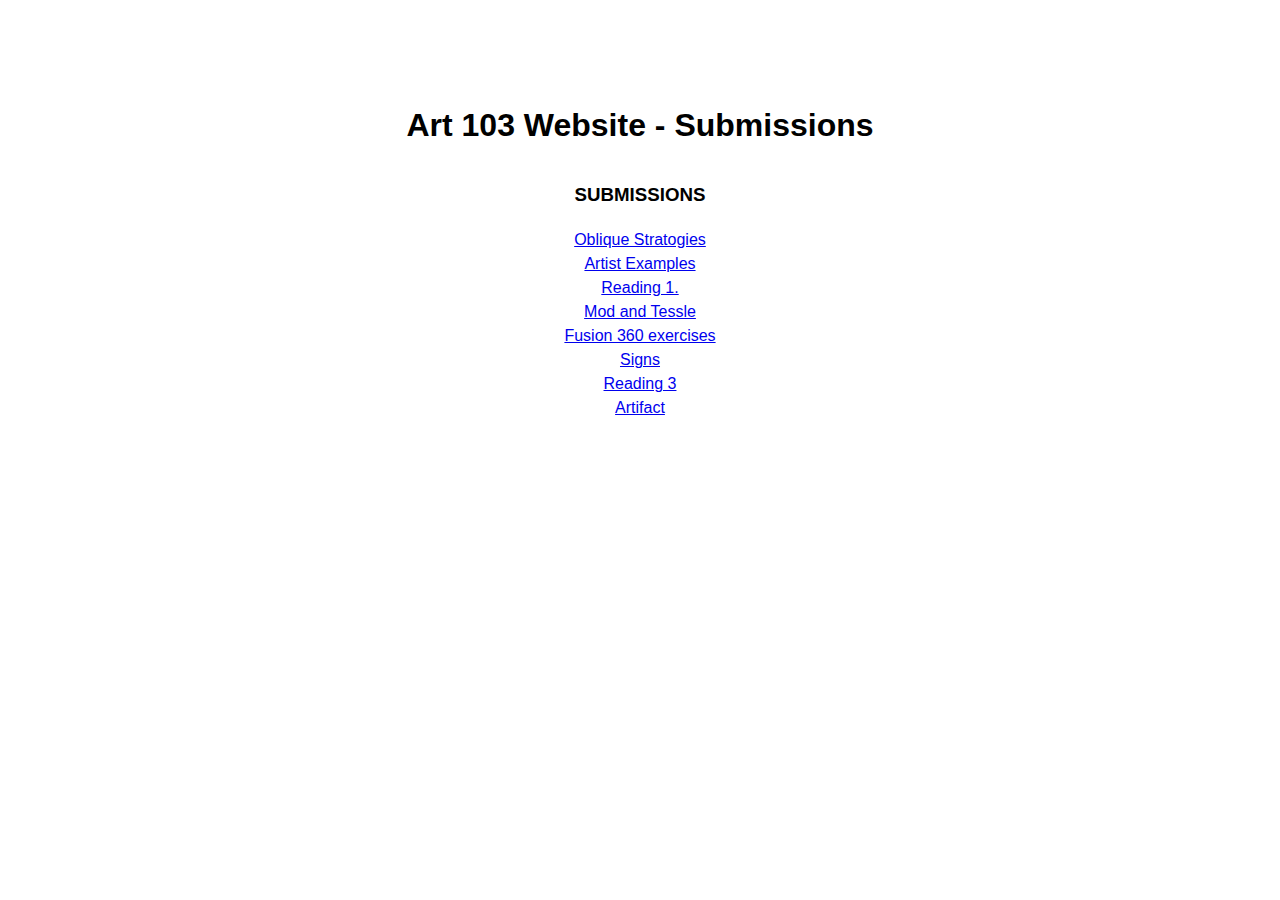
==== commit 17ad39e1: "Update index.html" ====
--- a/index.html
+++ b/index.html
@@ -3,20 +3,20 @@
   <head>
     <meta charset="utf-8">
     <title>(Yearning For Some Learning)</title>
- <link rel="stylesheet" type="text/css" href="main.css"> Learning for similar
+ <link rel="stylesheet" type="text/css" href="main.css"> 
   <body>
     <center>
     <h1>Art 103 Website - Submissions </h1>
     
     <h3>SUBMISSIONS</h3>
-      <a href="page1.html">Oblique Stratogies </a>
-      <a href="page2.html">Artist Examples</a>
-      <a href="page3.html">Reading 1.</a>
-      <a href="page4.html">Mod and Tessle</a>
-      <a href="page5.html">Fusion 360 exercises</a>
-      <a href="page6.html">Signs</a>
-      <a href="page7.html">Reading 3</a>
-      <a href="page8.html">Artifact</a>
+	    <a href="page1.html">Oblique Stratogies </a></br>
+	  <a href="page2.html">Artist Examples</a></br>
+      <a href="page3.html">Reading 1.</a></br>
+      <a href="page4.html">Mod and Tessle</a></br>
+      <a href="page5.html">Fusion 360 exercises</a></br>
+      <a href="page6.html">Signs</a></br>
+      <a href="page7.html">Reading 3</a></br>
+      <a href="page8.html">Artifact</a></br>
       </center>
   </body>
 </html>
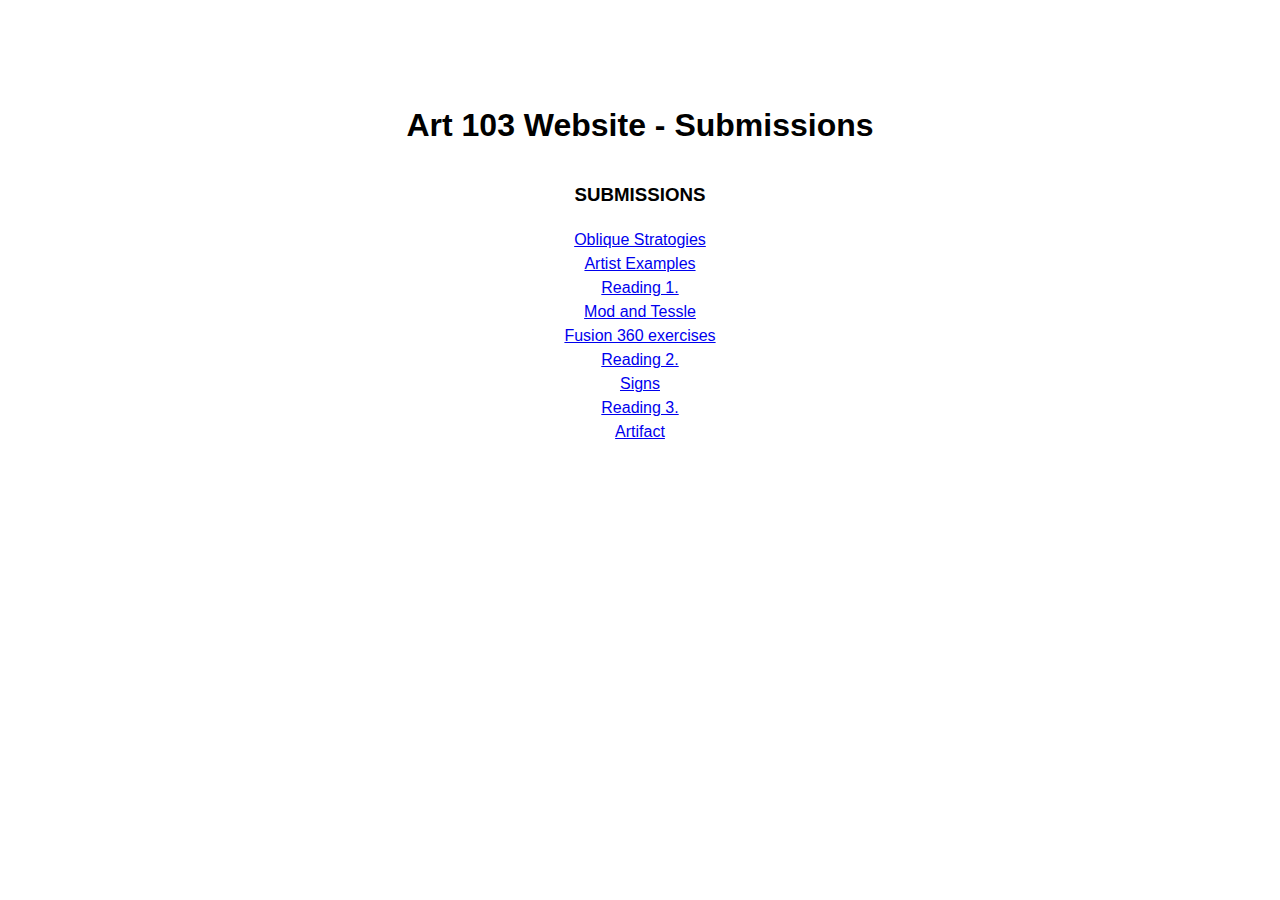
==== commit 8ada9154: "Update index.html" ====
--- a/index.html
+++ b/index.html
@@ -14,8 +14,9 @@
       <a href="page3.html">Reading 1.</a></br>
       <a href="page4.html">Mod and Tessle</a></br>
       <a href="page5.html">Fusion 360 exercises</a></br>
+<a href="page9.html">Reading 2.</a></br>
       <a href="page6.html">Signs</a></br>
-      <a href="page7.html">Reading 3</a></br>
+      <a href="page7.html">Reading 3.</a></br>
       <a href="page8.html">Artifact</a></br>
       </center>
   </body>
